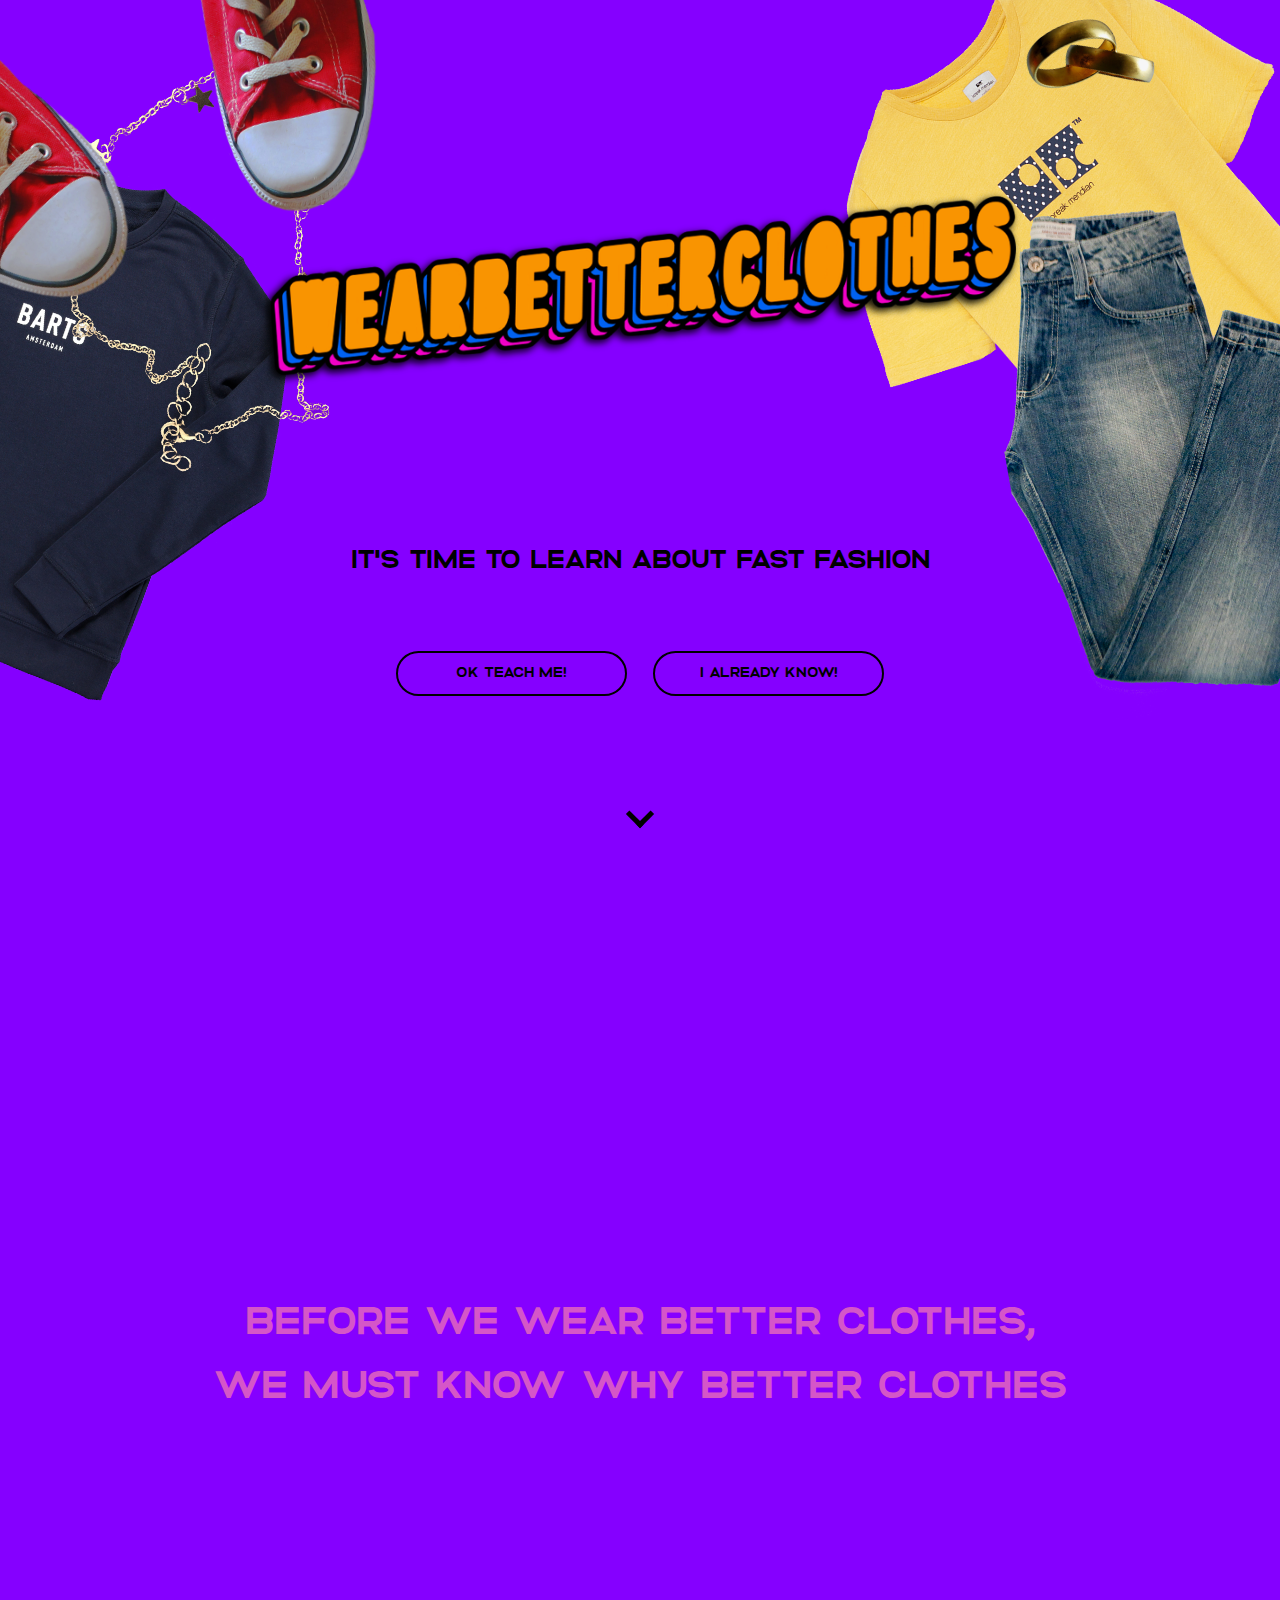
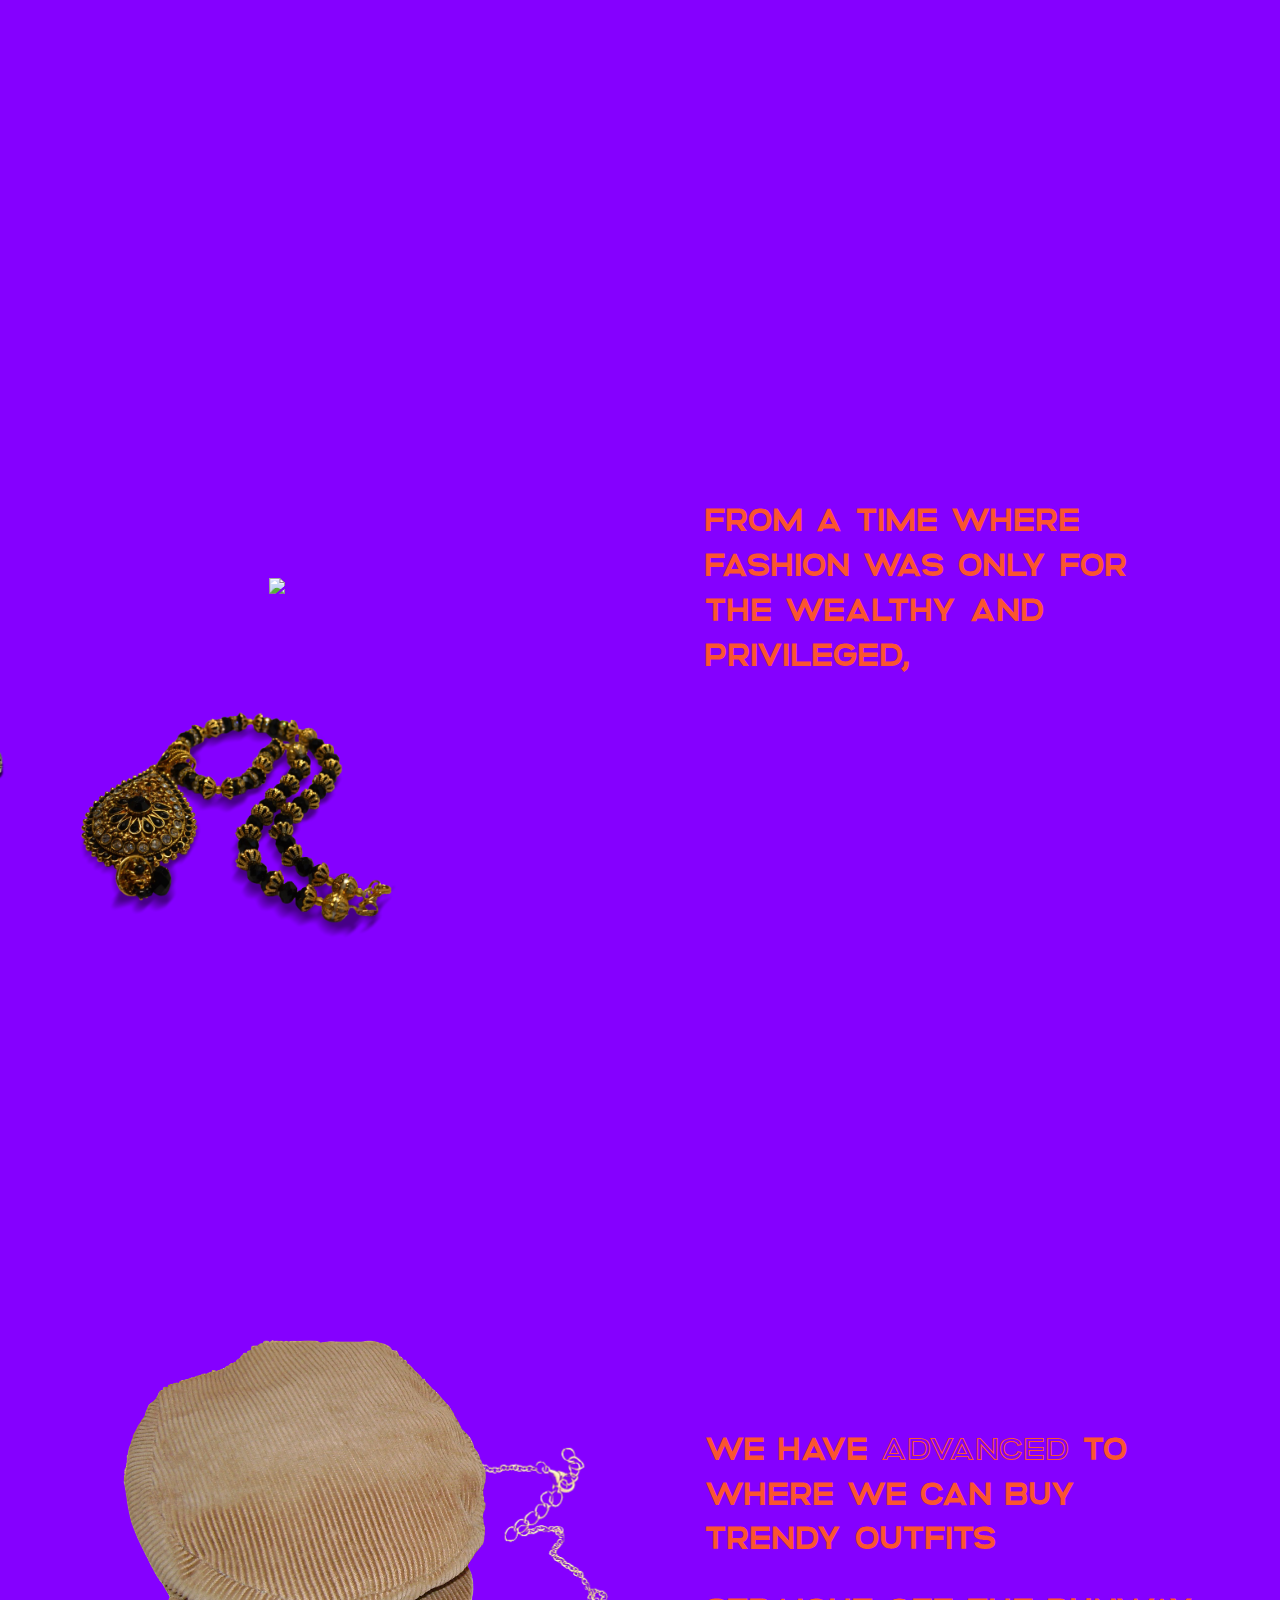
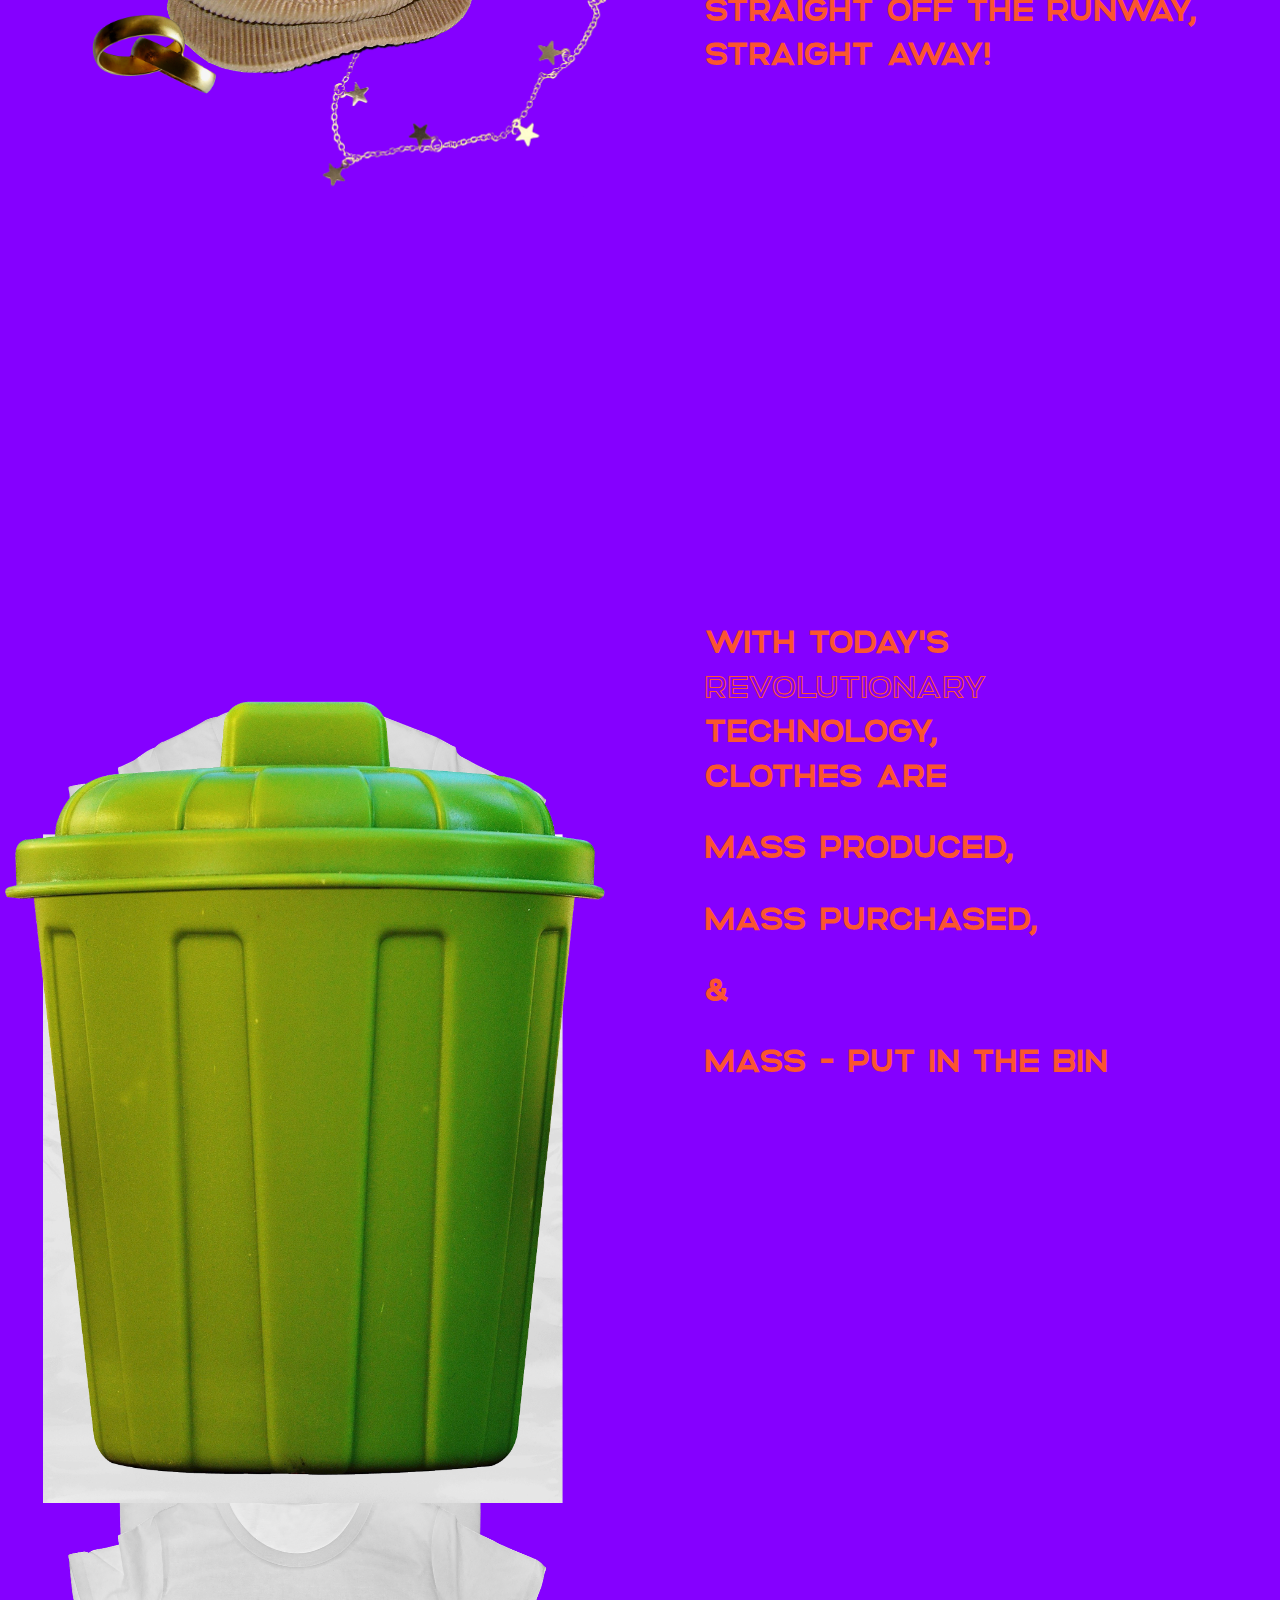
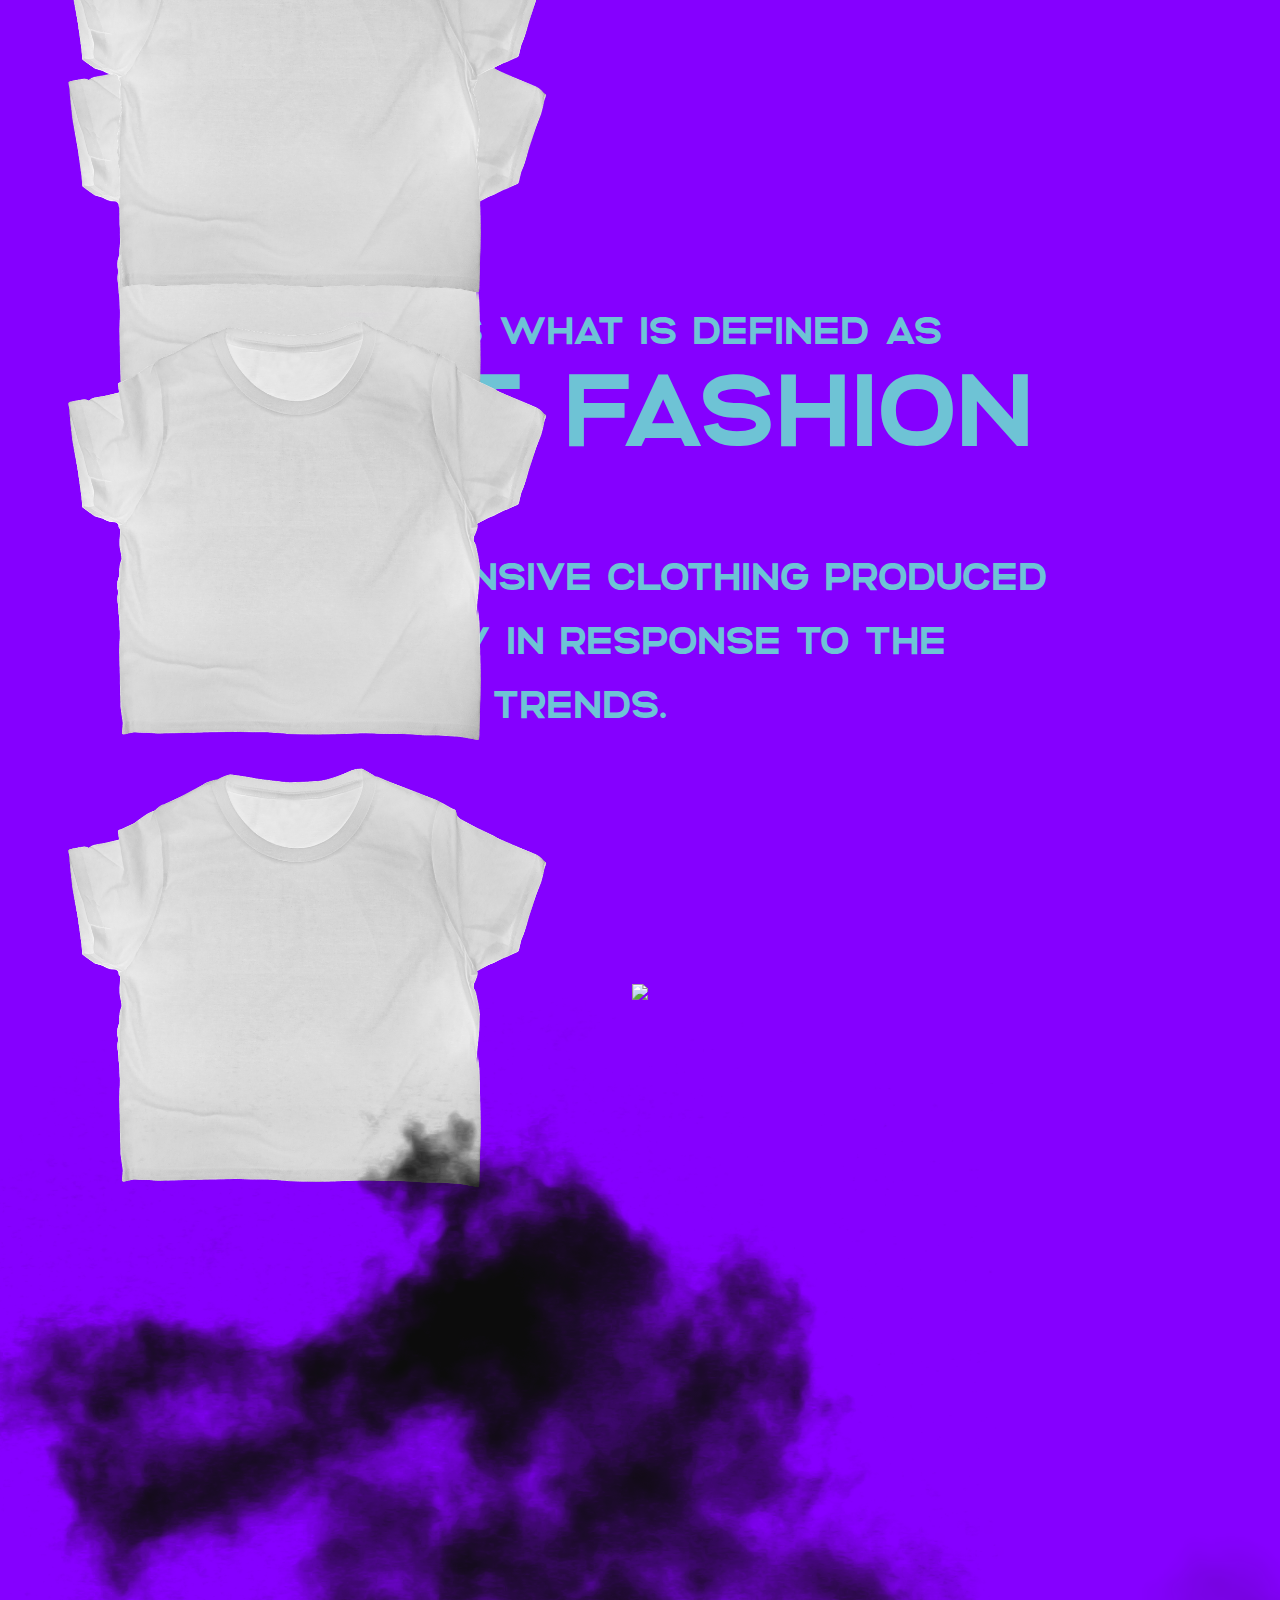
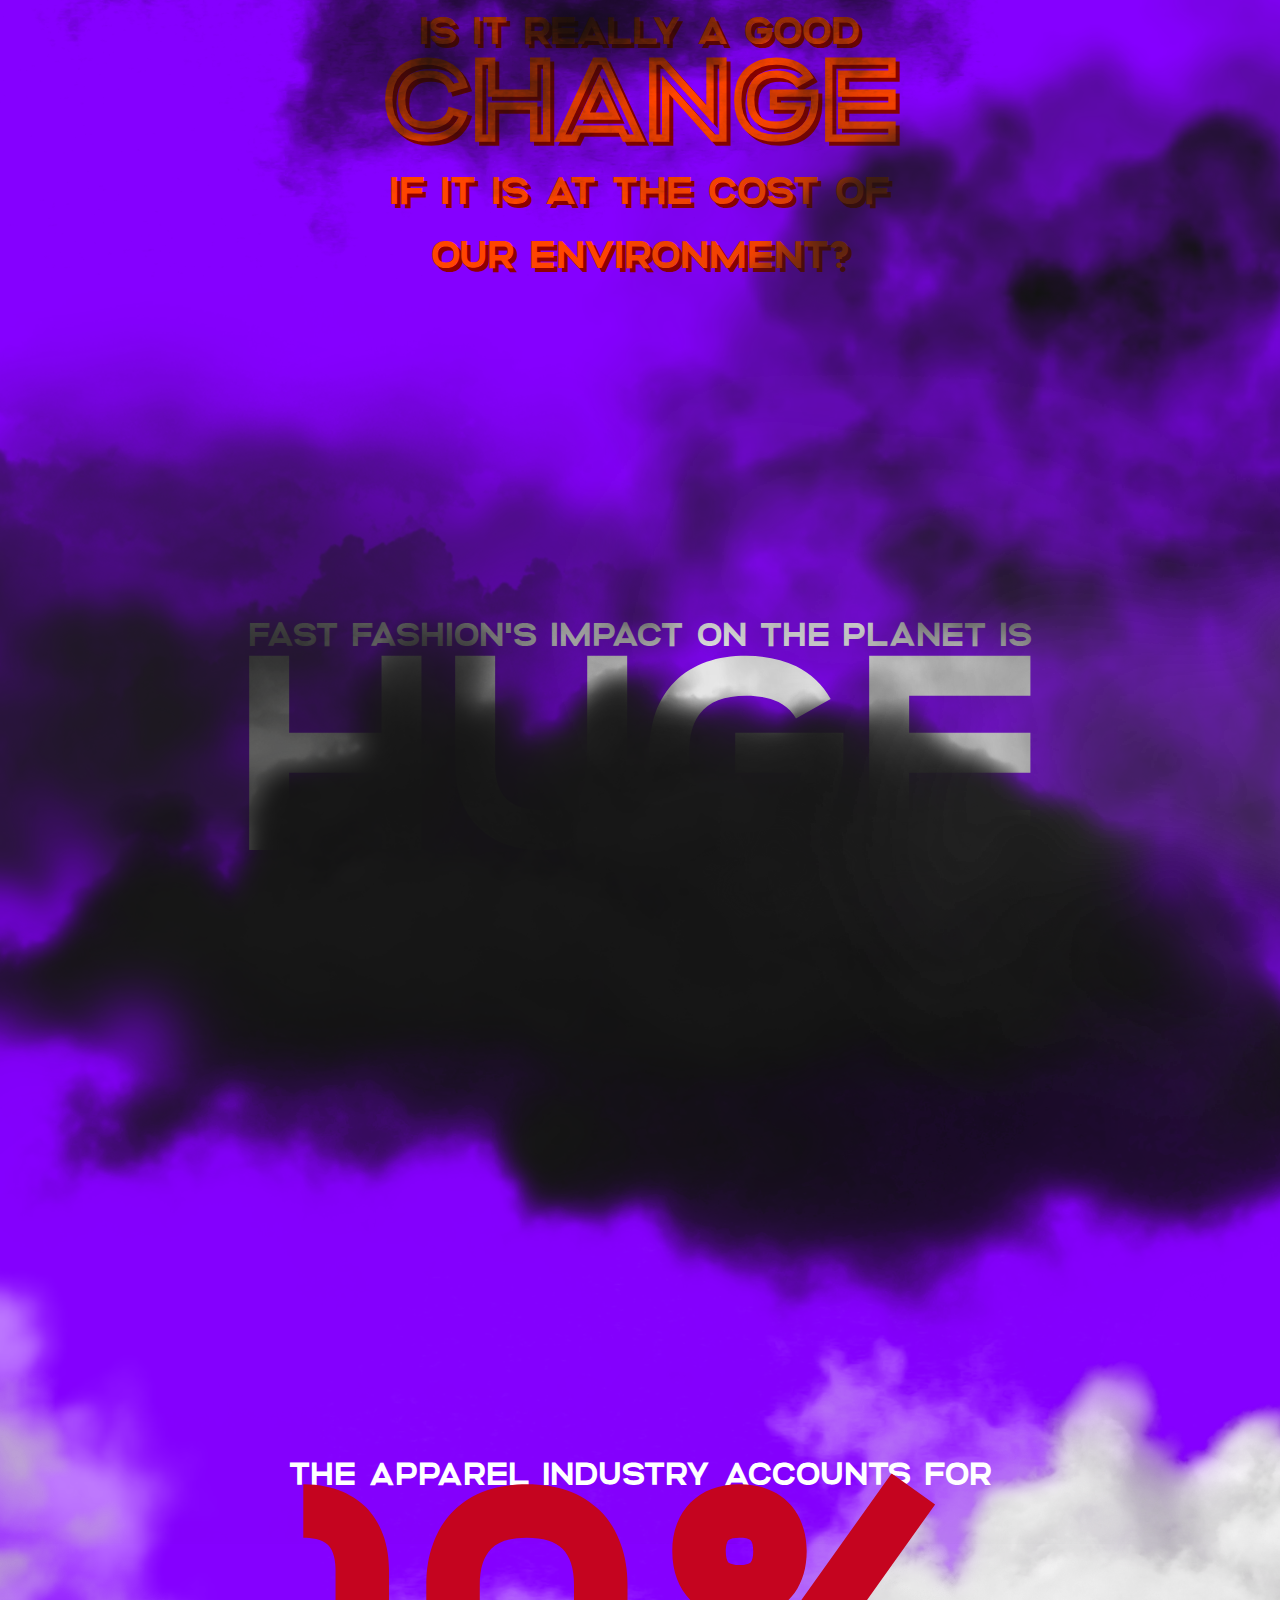
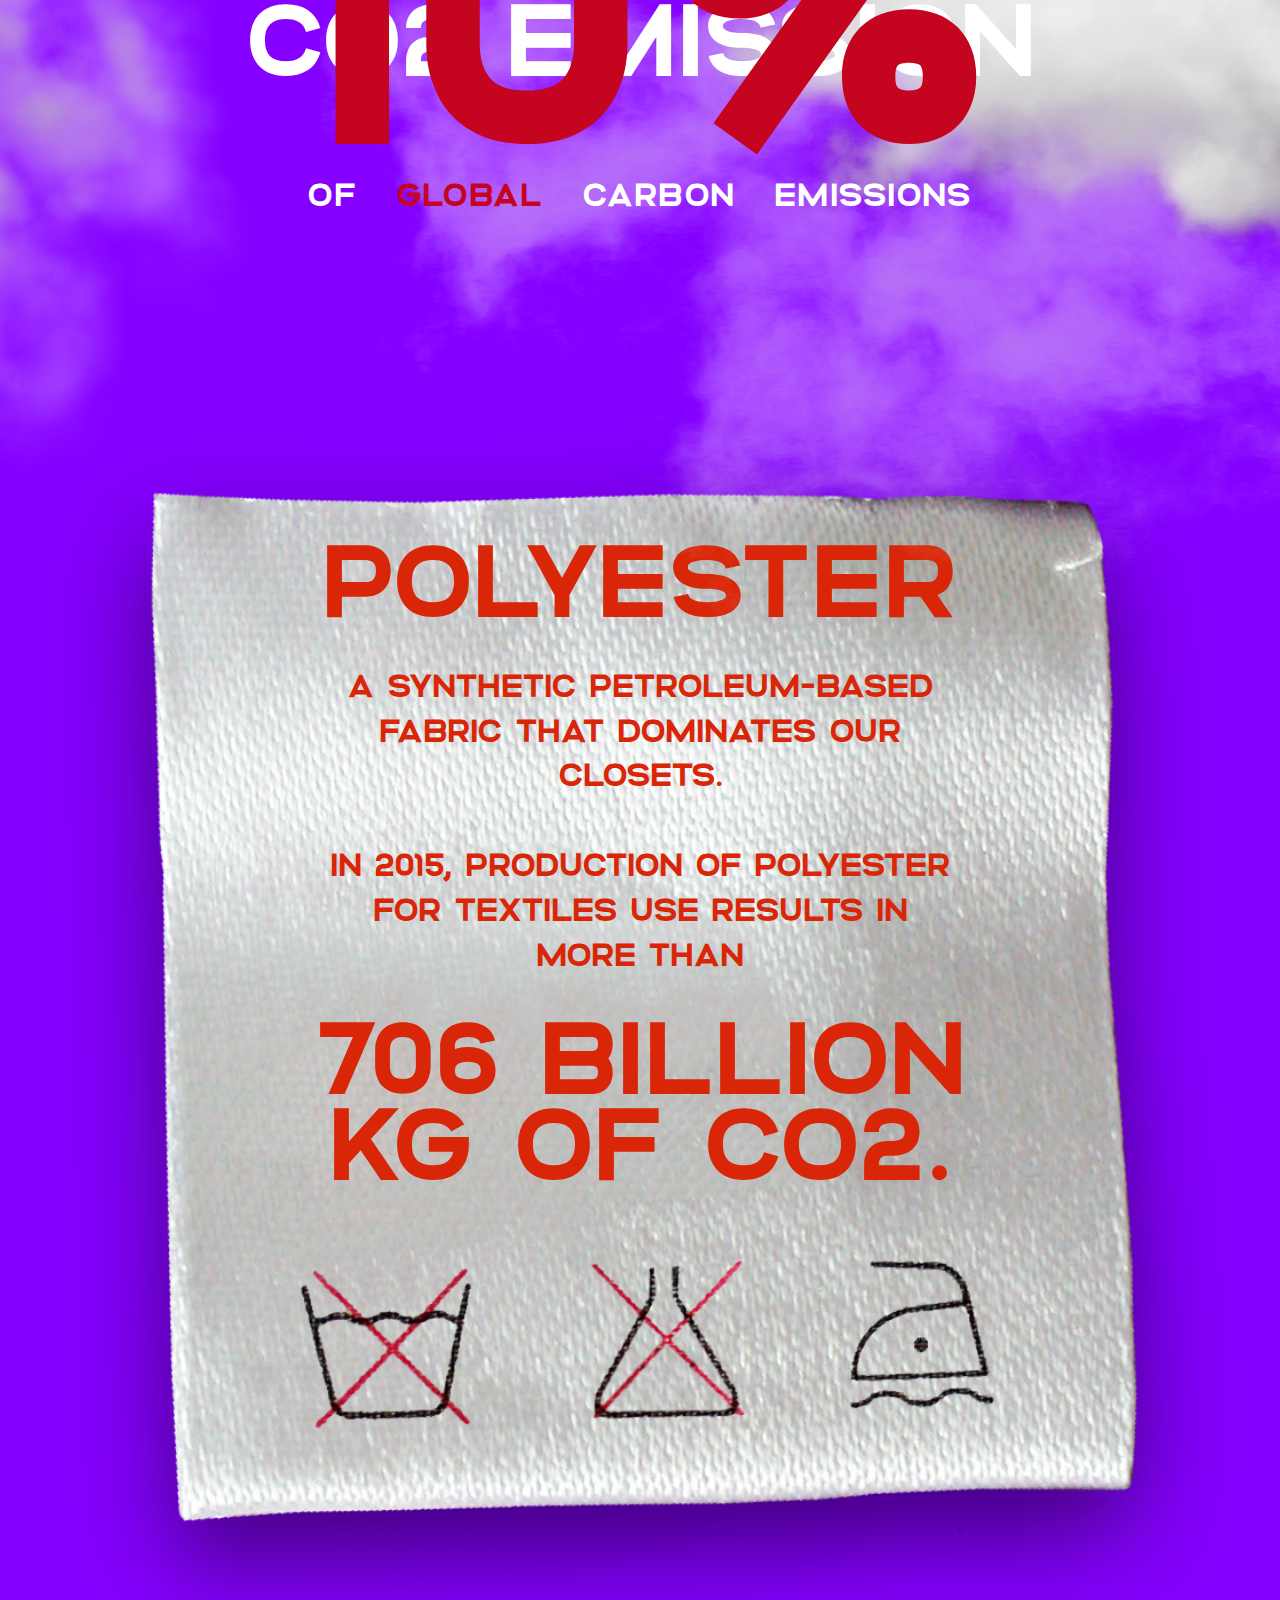
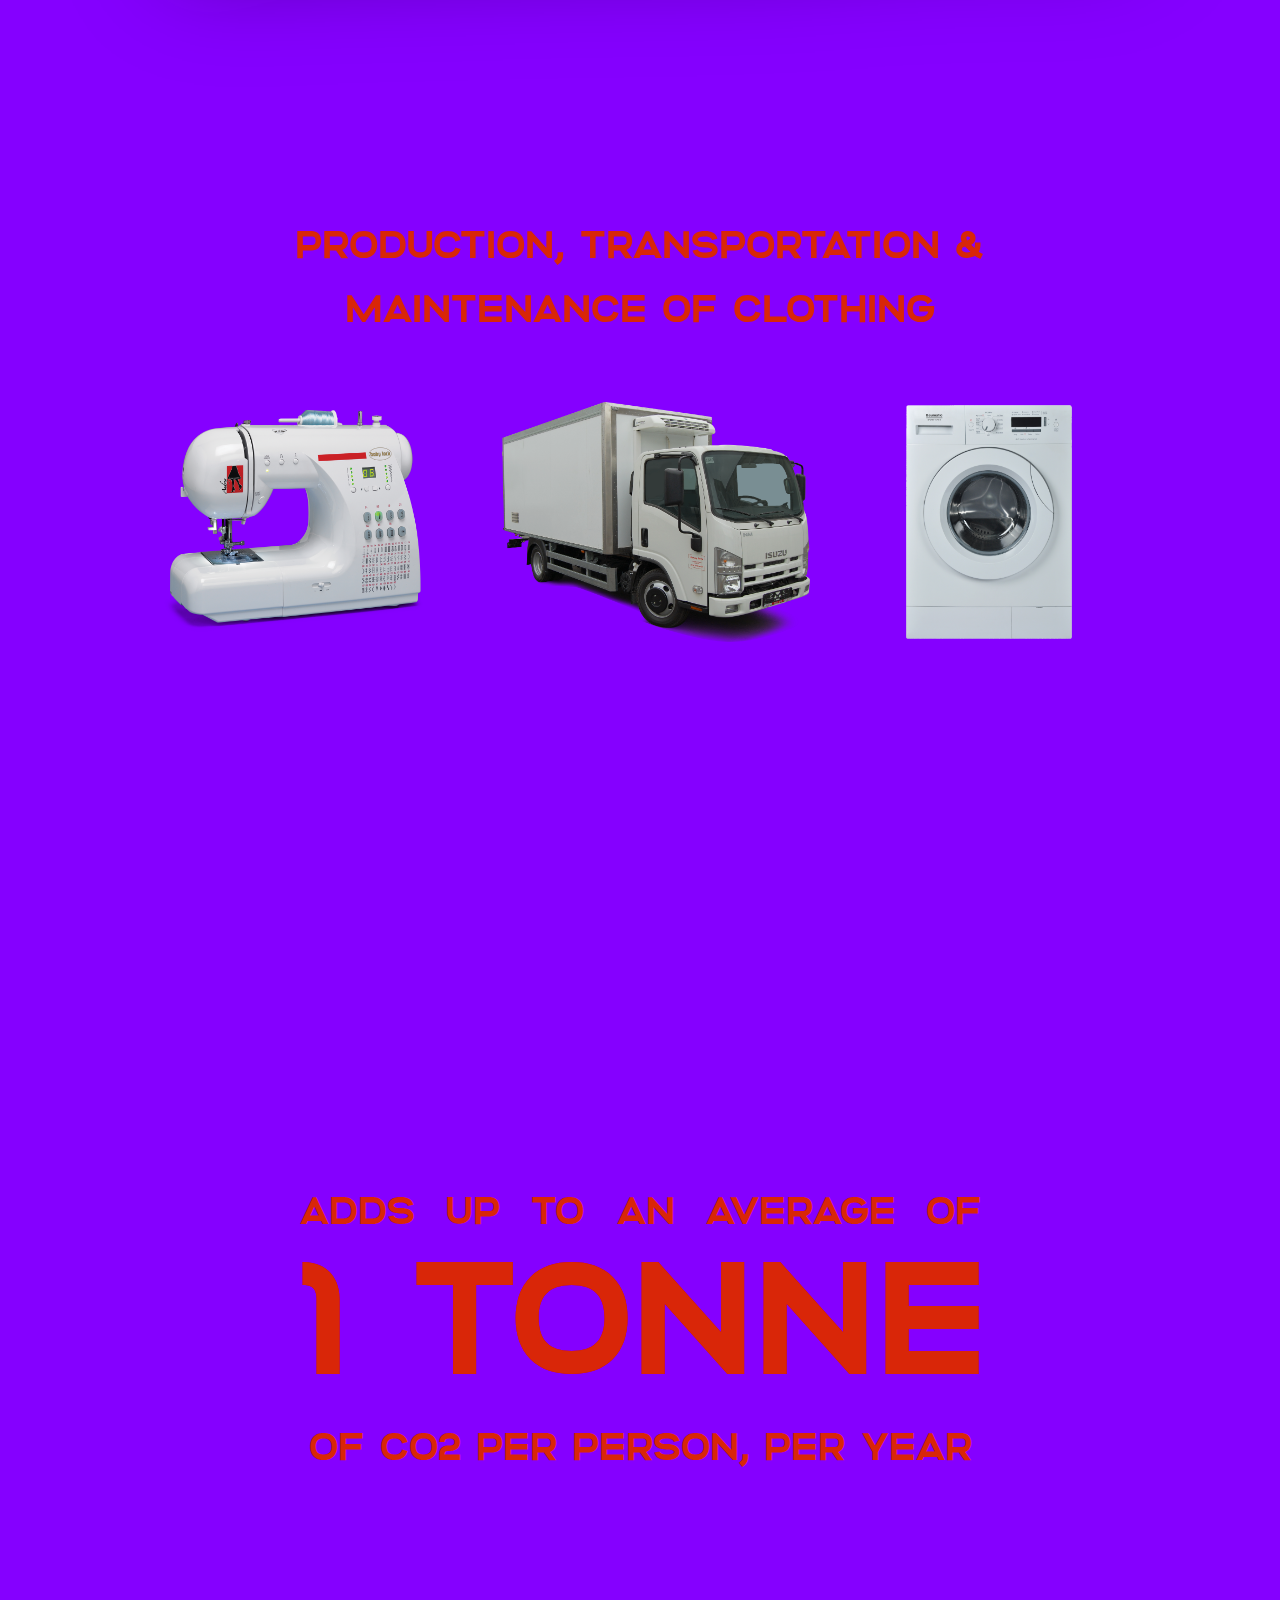
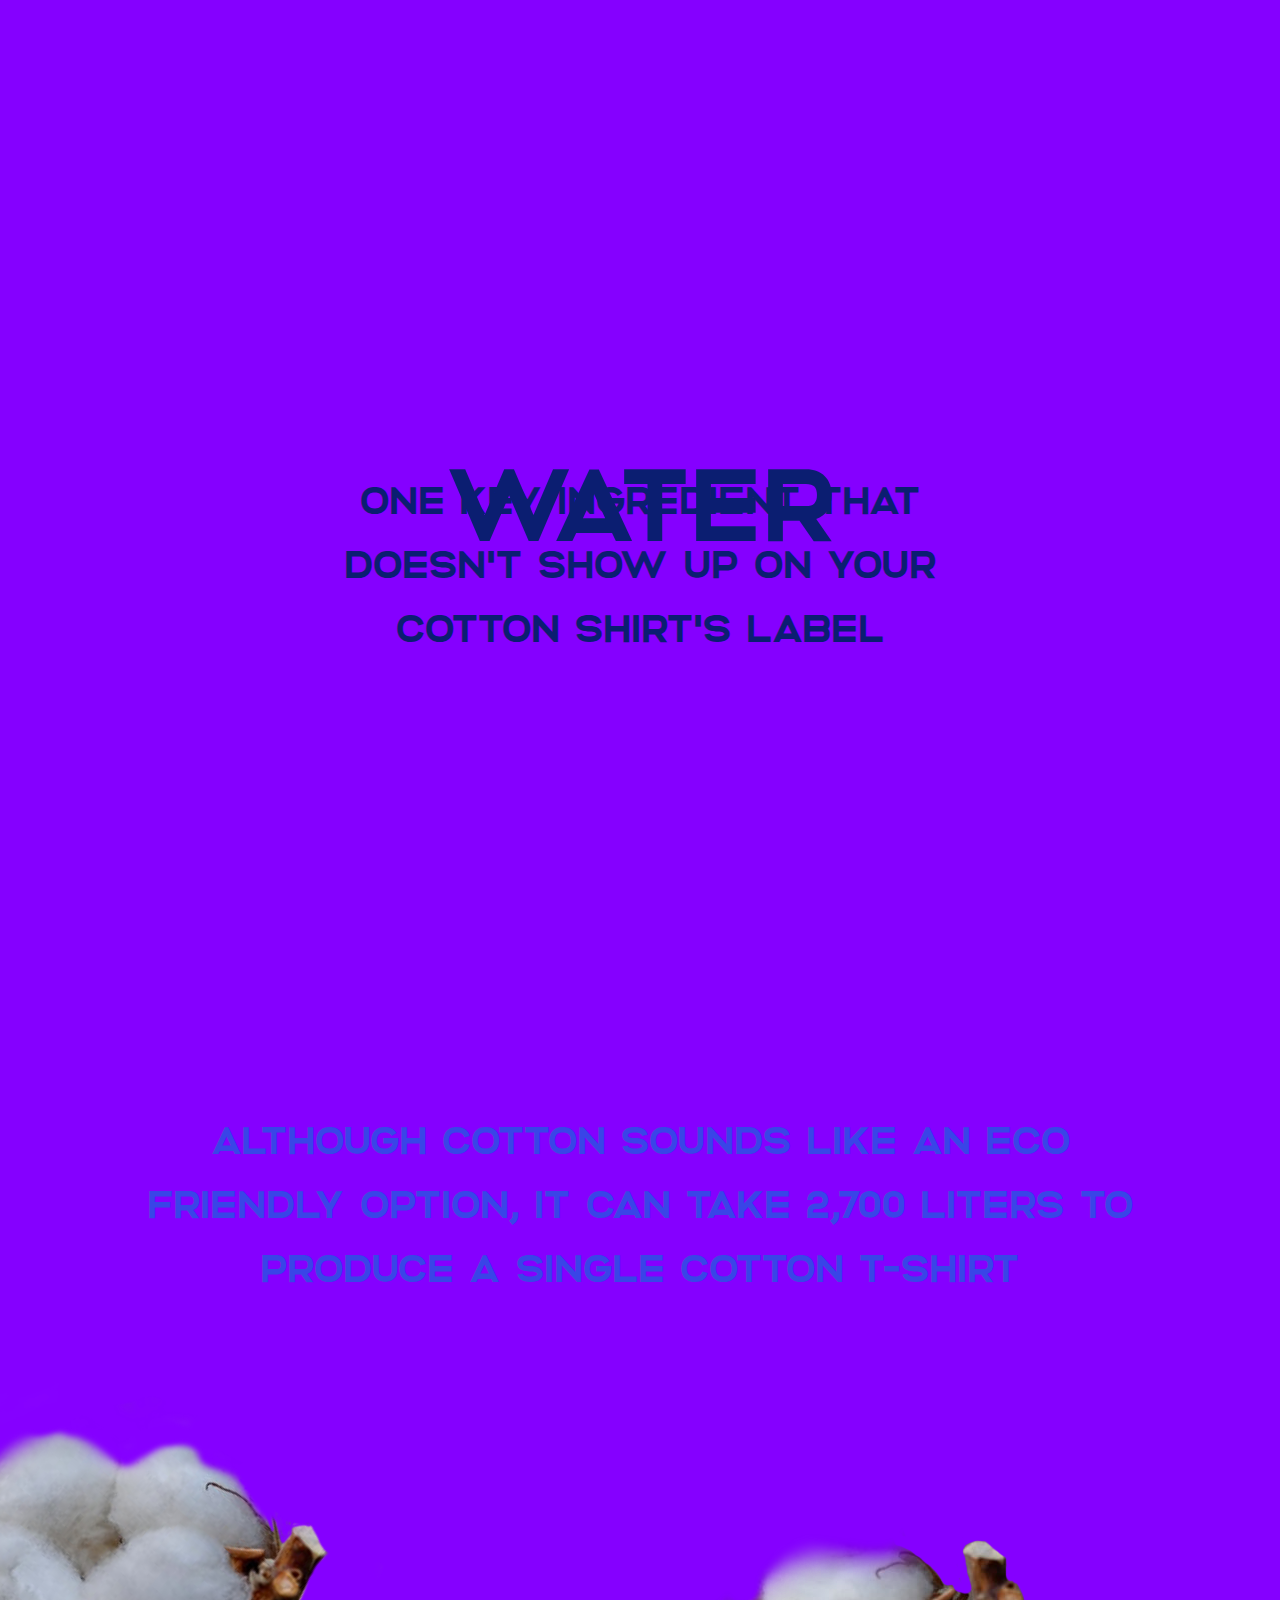
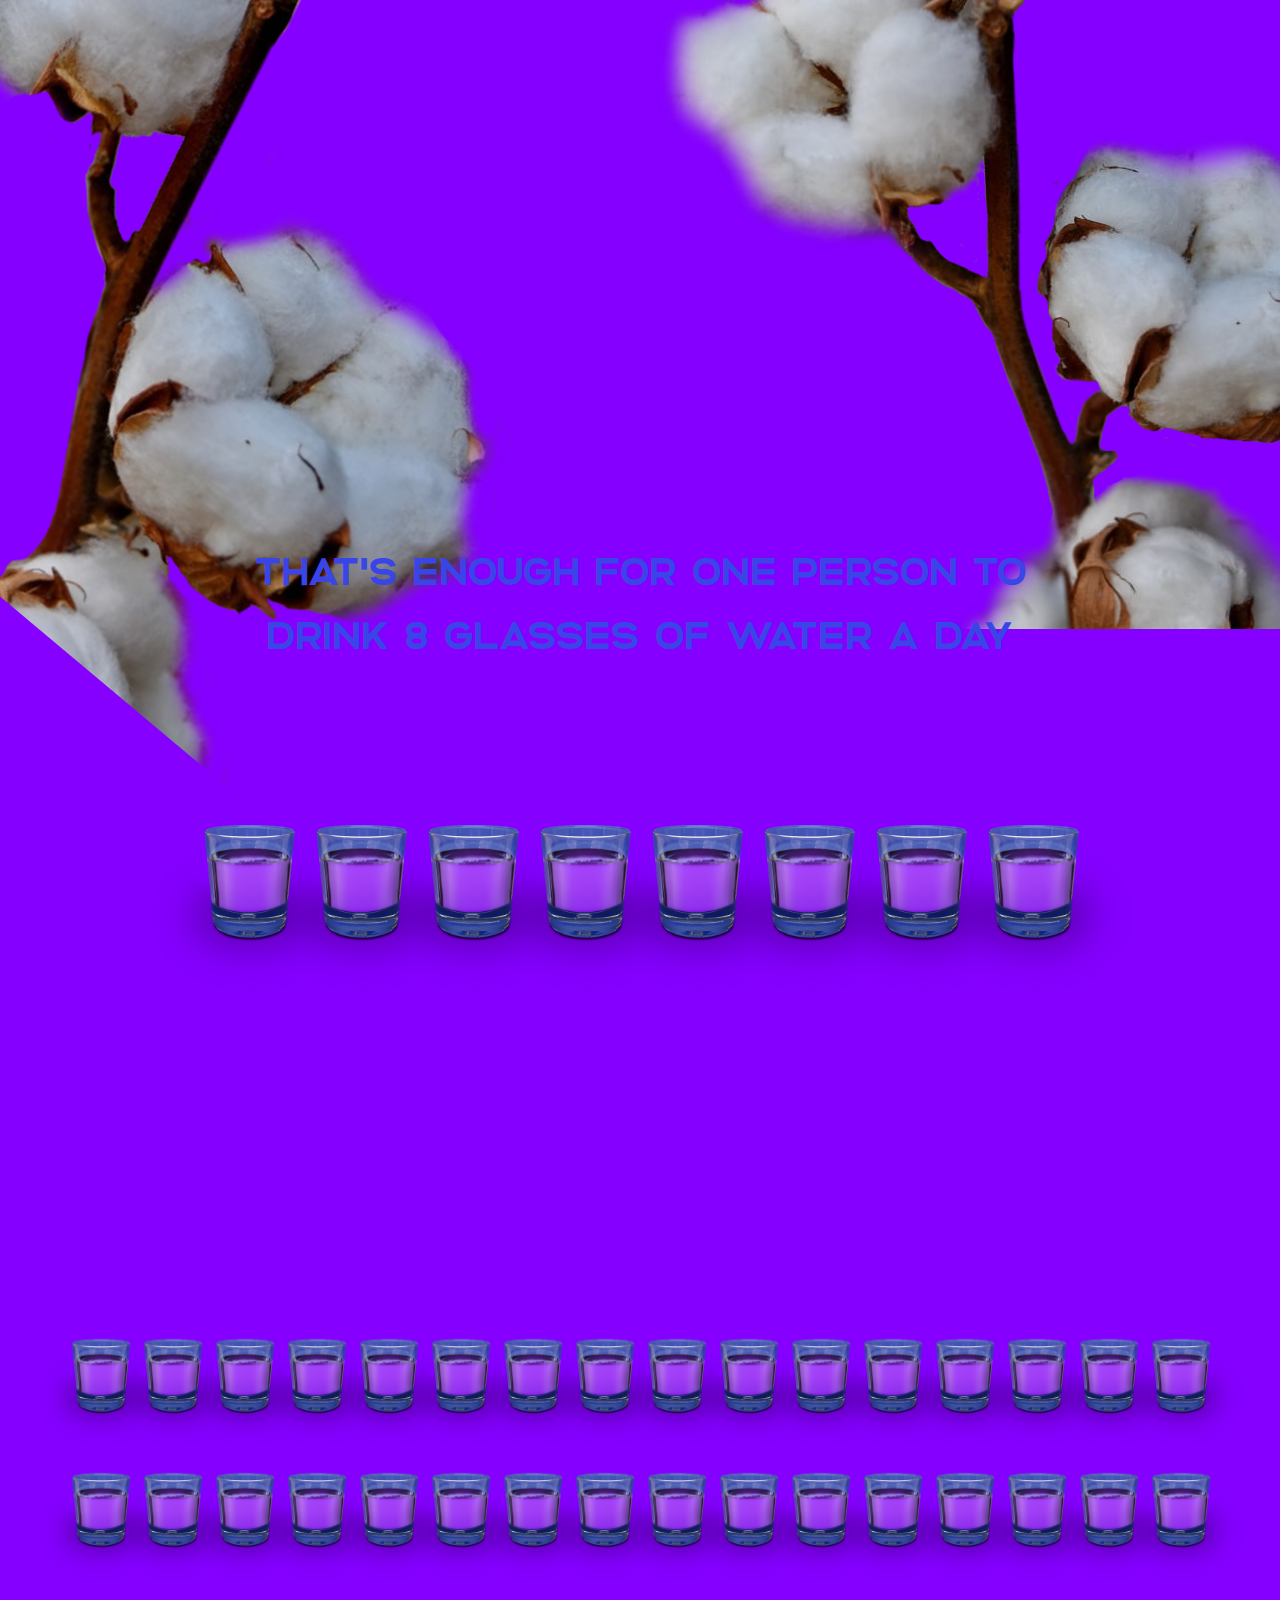
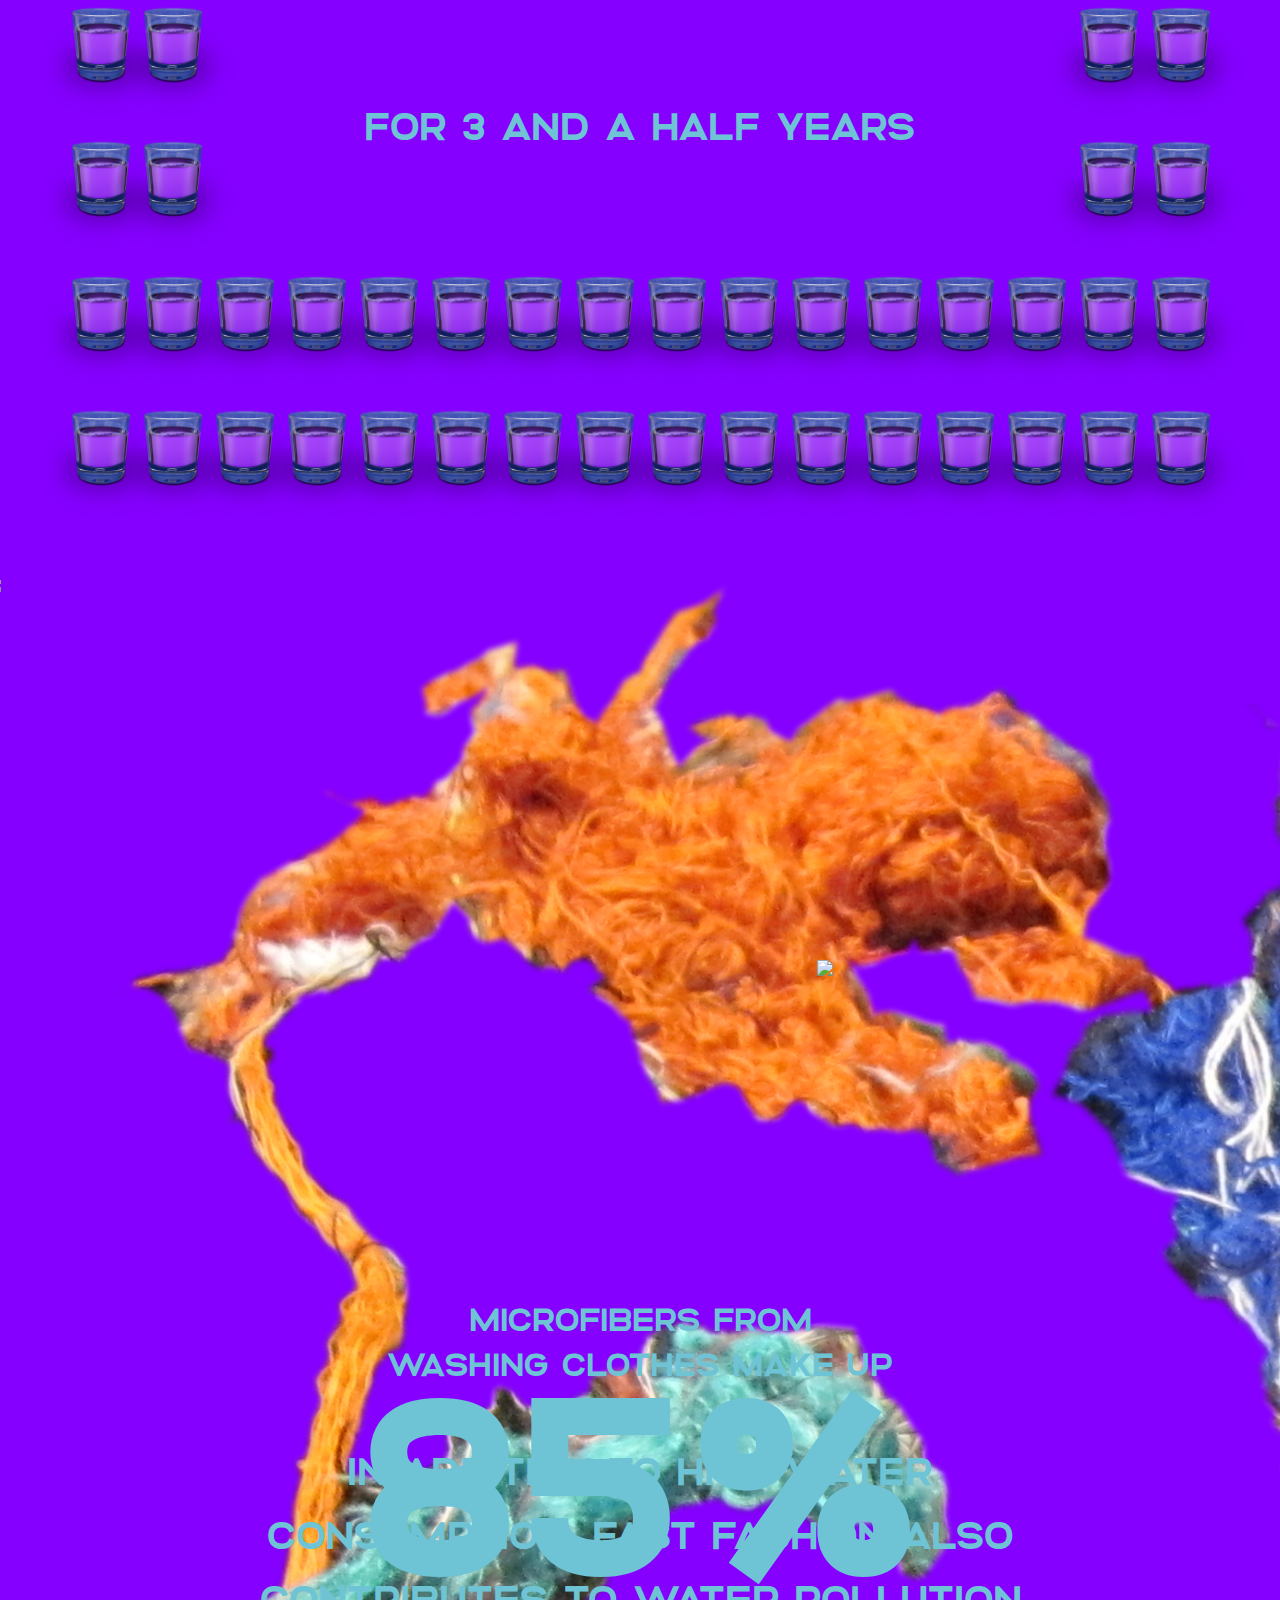
==== index.html @ 5388a43e "finished solution, benefits and end section" ====
<!DOCTYPE html>
    <html lang="en">
    <head>
        <meta charset="UTF-8">
        <meta name="viewport" content="width=<device-width>, initial-scale=1.0">
        <meta http-equiv="X-UA-Compatible" content="ie=edge">
        <title>wearbetterclothes</title>
        <link rel="stylesheet" href="css/style.css">
    </head>
    <body>
        
        <div class="preload">
            <img  id="headerLogoImg" src="images/logo-shadow.png">
            <h2 >[insert cool sentence for loading screen here]</h2>
        </div>

        <header>
            <div id="headerImgBox" class="overlap-contents">
                <div data-depth="0.3" >
                   <img id="jeansHeaderImg" src="images/item/jeans.png">
                </div>

                <div data-depth="0.2" style="z-index: -3;">
                    <img id="shirtHeaderImg" src="images/item/yellowShirt.png">
                </div>

                <div data-depth="0.4">
                     <img id="ringHeaderImg" src="images/item/rings-new.png">
                </div>

                <div data-depth="0.4" style="z-index: 3;">
                    <img id="necklaceHeaderImg" src="images/item/necklace.png">
                </div>
                <div data-depth="0.2">
                    <img id="sweaterHeaderImg" src="images/item/sweatshirt.png">
                </div>
                
                <div data-depth="0.25">
                    <img id="shoeLeftHeaderImg" src="images/item/shoeLeft.png">
                </div>

                <div data-depth="0.25">
                   <img id="shoeRightHeaderImg" src="images/item/shoeRight.png">
                </div>
                
                
                
            </div>
            <div id="headerLogoBox" class="sectionContents">
                <img data-depth="1" id="headerLogoImg" src="images/logo-shadow.png">
            </div>
            <div id="headingAndButtonsBox" class="sectionContents">
                <h2>IT'S TIME TO LEARN ABOUT FAST FASHION</h2>
                <div id="buttonBox">
                    <button onclick="scrollDown()">OK Teach me!</button>
                    <BUTTON>I already know!</BUTTON>
                </div>
                <div id="arrowBox">
                    <i class="down" onclick="scrollDown()"></i>
                </div>
            </div>
        </header>
        
        <section id="introSection" >
            <div class="sectionContents text-center">
                <h1 id="introText">before we wear better clothes,  <br>we must know why better clothes<h1>
            </div>
        </section>
        <section id="oldFashion" >
            <div class="sectionContents imageLeftTextRight">
                <div class="imageBox">
                    <img id="crownImg"src="images/item/crown.png">
                    <img id="ringImg"src="images/item/ring-medival.png">
                    <img id="necklaceImg" src="images/item/necklace-medival.png">
                </div>
                <div id="oldFashionText" class='orange-text'>
                    <h2>From a time where fashion was only for the wealthy and privileged, </h2>
                </div>
                
            </div>
        </section>
        
        <section id="newFashion">
            <div class="sectionContents imageLeftTextRight">
                <div class="imageBox" >
                    <img id="hatImg"src="images/item/hat.png">
                    <img id="ringNewImg"src="images/item/rings-new.png">
                    <img id="necklaceNewImg" src="images/item/necklace.png">
                </div>
                <div id="newFashionText" class='orange-text'>
                    <h2>we have <span style="text-transform: lowercase">advanced</span> to where we can buy trendy outfits </h2>
                    <h2 id="fashionStraightText">  straight off the runway, straight away!</h2>
                </div>
                
            </div>
        </section>

        <section id="massProduce">
            <div class="sectionContents imageLeftTextRight">
                <div class="imageBox" >
                    <img id="shirtsImg1"src="images/item/shirts.png">
                    <img id="shirtsImg2"src="images/item/shirts.png">
                    <img id="shirtsImg3"src="images/item/shirts.png">
                    <img id="bagImg"src="images/item/plastic-bag.png">
                    <img id="binImg" src="images/item/bin-bottom.png">
                    <img id="binLidImg" src="images/item/bin-lid.png">
                </div>
                <div class='orange-text'>
                    <h2>With today's <span style="text-transform: lowercase">revolutionary</span> technology, <br> clothes are </h2>
                    <h2 id="massProducedText">  mass produced,</h2>
                    <h2 id="massPurchasedText">  mass purchased,</h2>
                    <h2 id="massAndText">  &</h2>
                    <h2 id="massBinText">  mass - put in the bin</h2>
                </div>
            </div>
        </section>

        <section id="defineFF">
            <div id="defineFFSection" class="blue-text sectionContents text-center">
                <h1 id="defineFFText1">This is what is defined as</h1>
                <h4 id="defineFFText2">FAST FASHION</h4>
                <h2 id="defineFFText3">Noun</h2>
                <h1 id="defineFFText5">1.</h1>
                <h1 id="defineFFText4">Inexpensive clothing produced rapidly in response to the latest trends. </h1>
                
            </div>
        </section>

        <section id="questionEvolve">
            <div id="questionEvolveSection" class="sectionContents text-center">
            <img id="earthGif" src="images/item/earth.gif" width="20vw" height="auto" rel:animated_src="images/item/earth.gif" rel:auto_play="0" >
                <h1  id="questionEvolveText1">is it really a good <span style="text-transform: lowercase ; font-weight: 600; font-size: 9vw">change</span>
                    if it is at the cost of our environment?</h1>
                
            </div>
        </section>

        <section id="impact">
            <div class=" sectionContents text-center" id="impactText">
                <h1>Fast Fashion's impact on the planet is </h1>
                <h1 id="hugeText"><span style="font-size: 21.68vw">HUGE</span></h1>
            </div>
        </section>

        <div class="sectionContents text-center" id="clouds">
            <img id="cloud4" class="clouds" src="images/item/cloud2.png">
            <img id="cloud1" class="clouds" src="images/item/cloud.png">
            <img id="cloud2" class="clouds" src="images/item/cloud4.png">

            <img id="cloud3" class="clouds" src="images/item/cloud3.png">
            <img id="cloud5" class="clouds" src="images/item/cloud5.png">

            <img id="cloud7" class="clouds" src="images/item/cloud2.png">
            <img id="cloud8" class="clouds" src="images/item/cloud.png">
            <img id="cloud9" class="clouds" src="images/item/cloud4.png">
        </div>

        <section id="co2">
            <div id="co2Section" class="overlap-contents">
                <video autoplay muted loop id="smokeVideo">
                    <source src="images/item/smoke.mp4" type="video/mp4">
                </video>

                <h4 id="co2Heading" style="color: white">CO2 EMISSION</h4>

                <div id="co2Text">
                    <h2 id="co2Text2">the apparel industry accounts for</h2>
                    <h4 id="co2Text3">10%</h4>
                    <h2 id="co2Text4">of <span id="global" style="color: rgb(197, 4, 31);"> global</span>  carbon  emissions</h2>
                </div>
                
            </div>
        </section>

        <section id="polyester">
            <div id="polyesterSection" style="margin: 0 7vw; " class="sectionContents text-center red-text">
                <div style="grid-row: 1; grid-column: 1;" class="imageBox">
                    <img id="clothingLabel"src="images/item/label.png">
                </div>
                
                <div id="polyesterText" style="grid-row: 1; grid-column: 1;">
                    <h4 id=>POLYESTER</h4>
                    <h2 style="margin: 5vh 17vw">a synthetic petroleum-based fabric that dominates our closets. <br><br> In 2015, production of polyester for textiles 
                        use results in more than </h2>
                    <h4  id="seven06Billion"style="margin-top:-1vw;"><span>706</span> billion<br> kg of CO2.</h4>
                </div>
                
            </div>
        </section>

        <section id="threeThingsCo2">
            <div class="sectionContents text-center red-text">
                <h1 id="threeThingsCo2Text"><span id="productionText">production,</span> <span id="transportationText">transportation</span> 
                    <span id="andText">& </span> <span id="maintenanceText">maintenance</span> <span id="ofClothingText">of clothing</span> </h1>
                <div id="threeThingsCo2Grid" >
                    <div class="imageBox">
                        <img id="sewingImg" src="images/item/sewing_machine_PNG18.png">
                    </div>
                    <div class="imageBox">
                        <img id="truckImg" src="images/item/truck.png">
                    </div>
                    <div class="imageBox">
                        <img id="washImg" src="images/item/washingmachine.png">
                    </div>
                    
                </div>
            </div>
        </section>

        <section id="addsUpToCo2">
            <div class="sectionContents text-center red-text" id="addsUpToCo2Text">
                <h1 style="word-spacing: 1.2vw;">adds up to an average of</h1>
                <h4 id="ATonneText">1 TONNE</h4>
                <h1 id="perPersonCo2Text">of co2 per person, per year</h1>
            </div>
        </section>
        

        <section id="waterIntro">
            <div class="sectionContents text-center overlap-contents"  id="waterSection">
                <h4 id="waterTitle">Water</h4>
                <h1 id="waterText">One key ingredient that doesn't show up on your cotton shirt's label</h1>
                <img src="images/item/water2.png" id="waterImg">
                
            </div>
            
        </section>

        <section id="cottonWater" >
            <div class="sectionContents text-center">
                <h1 id="cottonWaterText" style="color:#3945E7">although cotton sounds like an eco friendly option, it can take <span id="soManyLiters">2,700 liters</span> to produce
                       a  <span id="singleCottonShirt" >single cotton t-shirt</span></h1>
                <div id="cottonGrid" class="grid">
                    <img id="cottonImg1" src="images/item/cotton1.png">
                    <img id="cottonImg2" src="images/item/cotton2.png">
                    <img id="cottonImg4" src="images/item/cotton1.png">
                    <img id="cottonImg3" src="images/item/cotton2.png">
                </div>
            </div>
        </section>

        <section id="drinkingWater">
            <div class="sectionContents text-center">
                <h1 style="color:#3945E7">That's enough for <span id="onePerson">one person</span> to drink <span id="eightGlasses"> 8 glasses of water a day</span></h1>
                <div id="glassesGrid">
                    <img id="cup1" src="images/item/cup.png">
                    <img id="cup2" src="images/item/cup.png">
                    <img id="cup3" src="images/item/cup.png">
                    <img id="cup4" src="images/item/cup.png">
                    <img id="cup5" src="images/item/cup.png">
                    <img id="cup6" src="images/item/cup.png">
                    <img id="cup7" src="images/item/cup.png">
                    <img id="cup8" src="images/item/cup.png">
                </div>
            </div>
        </section>

        <section id="threeYearsWater">
            <div id="threeYearsWaterGrid">
                <img class="miniCup1" src="images/item/cup.png">
                <img class="miniCup2" src="images/item/cup.png">
                <img class="miniCup3" src="images/item/cup.png">
                <img class="miniCup4" src="images/item/cup.png">
                <img class="miniCup5" src="images/item/cup.png">
                <img class="miniCup6" src="images/item/cup.png">
                <img class="miniCup7" src="images/item/cup.png">
                <img class="miniCup8" src="images/item/cup.png">
                <img class="miniCup9" src="images/item/cup.png">
                <img class="miniCup10" src="images/item/cup.png">
                <img class="miniCup11" src="images/item/cup.png">
                <img class="miniCup12" src="images/item/cup.png">
                <img class="miniCup13" src="images/item/cup.png">
                <img class="miniCup14" src="images/item/cup.png">
                <img class="miniCup15" src="images/item/cup.png">
                <img class="miniCup16" src="images/item/cup.png">

                <img class="miniCup1" src="images/item/cup.png">
                <img class="miniCup2" src="images/item/cup.png">
                <img class="miniCup3" src="images/item/cup.png">
                <img class="miniCup4" src="images/item/cup.png">
                <img class="miniCup5" src="images/item/cup.png">
                <img class="miniCup6" src="images/item/cup.png">
                <img class="miniCup7" src="images/item/cup.png">
                <img class="miniCup8" src="images/item/cup.png">
                <img class="miniCup9" src="images/item/cup.png">
                <img class="miniCup10" src="images/item/cup.png">
                <img class="miniCup11" src="images/item/cup.png">
                <img class="miniCup12" src="images/item/cup.png">
                <img class="miniCup13" src="images/item/cup.png">
                <img class="miniCup14" src="images/item/cup.png">
                <img class="miniCup15" src="images/item/cup.png">
                <img class="miniCup16" src="images/item/cup.png">

                <img class="miniCup1" src="images/item/cup.png">
                <img class="miniCup2" src="images/item/cup.png">
                <img class="miniCup15" src="images/item/cup.png">
                <img class="miniCup16" src="images/item/cup.png">

                <img class="miniCup1" src="images/item/cup.png">
                <img class="miniCup2" src="images/item/cup.png">
                <img class="miniCup15" src="images/item/cup.png">
                <img class="miniCup16" src="images/item/cup.png">

                <img class="miniCup1" src="images/item/cup.png">
                <img class="miniCup2" src="images/item/cup.png">
                <img class="miniCup3" src="images/item/cup.png">
                <img class="miniCup4" src="images/item/cup.png">
                <img class="miniCup5" src="images/item/cup.png">
                <img class="miniCup6" src="images/item/cup.png">
                <img class="miniCup7" src="images/item/cup.png">
                <img class="miniCup8" src="images/item/cup.png">
                <img class="miniCup9" src="images/item/cup.png">
                <img class="miniCup10" src="images/item/cup.png">
                <img class="miniCup11" src="images/item/cup.png">
                <img class="miniCup12" src="images/item/cup.png">
                <img class="miniCup13" src="images/item/cup.png">
                <img class="miniCup14" src="images/item/cup.png">
                <img class="miniCup15" src="images/item/cup.png">
                <img class="miniCup16" src="images/item/cup.png">

                <img class="miniCup1" src="images/item/cup.png">
                <img class="miniCup2" src="images/item/cup.png">
                <img class="miniCup3" src="images/item/cup.png">
                <img class="miniCup4" src="images/item/cup.png">
                <img class="miniCup5" src="images/item/cup.png">
                <img class="miniCup6" src="images/item/cup.png">
                <img class="miniCup7" src="images/item/cup.png">
                <img class="miniCup8" src="images/item/cup.png">
                <img class="miniCup9" src="images/item/cup.png">
                <img class="miniCup10" src="images/item/cup.png">
                <img class="miniCup11" src="images/item/cup.png">
                <img class="miniCup12" src="images/item/cup.png">
                <img class="miniCup13" src="images/item/cup.png">
                <img class="miniCup14" src="images/item/cup.png">
                <img class="miniCup15" src="images/item/cup.png">
                <img class="miniCup16" src="images/item/cup.png">
                

                <div id="threeYearsText" class="blue-text">
                    <h1>for 3 and a half years</h1>
                </div>
                
            </div>
        </section>

        <section id="fiber">
            <div id="fiberSection" class="text-center sectionContents overlap-contents blue-text"> 
                <video autoplay muted loop id="fiberVideo">
                    <source src="images/item/water2.mp4" type="video/mp4">
                </video>
                <h1 id="fiberText1">in addition to high water consumption, fast fashion also contributes to water pollution</h1>
                <h2 id="fiberText2">Microfibers from  <br>washing clothes make up </h2>
                    
                <h4 id="fiberText3">
                    85% 
                </h4>

                <h2 id="fiberText4">of plastic pollution in the ocean, ending up on shorelines or ingested by marine life.</h2>
                <img id="fiber1" src="images/item/fibre1.png">
                <img id="fiber2" src="images/item/fibre2.png">
                <img id="fiber-floaty-1" src="images/item/fibre-floaty-1.png">
                <img id="fiber-floaty-2" src="images/item/fibre-floaty-2.png">
                <img id="fiber-floaty-3" src="images/item/fibre-floaty-3.png">
                <img id="fiber-floaty-4" src="images/item/fibre-floaty-4.png">
            </div>
        </section>

        <section id="dyeWater">
            <div id="dyeSection" class="text-center sectionContents overlap-contents">
                <video autoplay muted loop id="dyeVideo" >
                    <source src="images/item/dye.mp4"  type="video/mp4">
                </video>  
                <h1 id="dyeText1">As well as the environmental cost of Fast Fashion, there’s a</h1>
                <h4 id="dyeText4">human cost</h4>
                <h1 id="dyeText3">wastewater from toxic fabric dye gets discharged, often untreated,
                    into nearby rivers</h1>
                <h1 id="dyeText2"> Due to this, Greenpeace found that the Citarium River in India
                    led to a deterioration in the health of more than <br>
                    <span id="fiveMilPpl" style="font-size: 7.5vw">5 million people. </span>
                    <br>The animals that used the river also suffered from the polluted water. </h1>
            </div>
        </section>

       

        <section id="humanCost">
            <div id="humanCostSection" class="text-center sectionContents"> 
                
                <div class="humanText" id="humanText1">
                    <h1>Fast Fashion garment workers have been found to work 
                        in dangerous environments, for <br>low wages and without basic human rights.</h1>
                    
                </div>
                
                <div class="humanText" id="humanText2">
                    <h1>Paying living wages to  garment workers would add just</h1>
                    <h4 id="onePercent" style="margin-bottom: 1.5vw;">one percent</h4>
                    <h1> on average to the retail price of a piece of clothing.</h1>
                </div>
                
                <div class="humanText" id="humanText3">
                    <h4 id="nineOutOfTen" style="margin-bottom: 1.5vw;"> Nine out of ten workers </h4>
                    <h1>  interviewed in Bangladesh cannot afford enough food for 
                        themselves and their families, forcing them to regularly skip meals and eat 
                        inadequately, or go into debt.
                    </h1>
                </div>
                <div id="humanCostImgGrid">
                    <img class="humanCostImgLeft" id="thread1" src="images/item/thread1.png">
                    <img class="humanCostImgRight" id="thread2" src="images/item/thread2.png">
                    <img class="humanCostImgLeft" id="threadCyan" src="images/item/threadCyan.png">
                    <img class="humanCostImgRight" id="threadBlack" src="images/item/threadBlack.png">
                    <img class="humanCostImgLeft" id="threadWhite" src="images/item/threadWhite.png">
                    <img class="humanCostImgRight"id="threadYellow" src="images/item/threadYellow.png">
                    <img class="humanCostImgLeft" id="buttonCool" src="images/item/buttonCool.png">
                    <img class="humanCostImgLeft" id="buttonYellow" src="images/item/buttonYellow.png">
                    <img class="humanCostImgRight" id="buttonGreen" src="images/item/buttonGreen.png">
                    <img class="humanCostImgLeft" id="safetyPin" src="images/item/safetyPin.png">
                    <img class="humanCostImgRight" id="safetyPinPink" src="images/item/safetyPinPink.png">
                    <img class="humanCostImgRight" id="safetyPinRusty" src="images/item/safetyPinRusty.png">
                </div>
                
            </div>
        </section>
        
        <section id="throwawayIntro">
            <div id="throwawayIntroSection" class="text-center overlap-contents">
                <img id="throwawayIntroImg" src="images/item/landfill.png">
                <h4 id="throwawayIntroText">throw-away culture</h4>
            </div>
        </section>

        <section style="background-color: #51ab1a; height: 35vw !important; z-index: -6; position: relative;"></section>

        <section id="throwAway">
            <div id="throwAwaySection" class="overlap-contents text-center">
                <h1 id="throwawayText">Finally, the speed at which garments are produced also means that more and more clothes are disposed 
                of by consumers, creating a huge amount of textile waste</h1>
                <h4 id="throwawayText2" style="color: #ffd300; bottom: 10vw">65 BILLION kg</h4> 
                <h1 id="throwawayText2">
                   of textile waste is generated globally every single year
                </h1>
                <div id="sweatpantsFallImg">
                    <img class="throwawayImg" style="transform: rotate(15deg); width: 60%" src="images/item/sweatpantsFallImg.png">
                </div>
                <div id="sweaterFallImg" >
                    <img class="throwawayImg" style="transform: rotate(0deg);" src="images/item/sweaterFallImg.png">
                </div>
                <div id="jacketFallImg">
                    <img class="throwawayImg"  style="transform: rotate(-10deg); width: 40%" src="images/item/jacketFallImg.png">
                </div>
                <div id="jeansFallImg" >
                    <img class="throwawayImg" style="transform: rotate(-40deg); width: 35%"  src="images/item/jeansFallingImg.png">
                </div>
                <div id="socksFallImg" >
                    <img class="throwawayImg" style="transform: rotate(-10deg); width: 25%"  src="images/item/socksFall.png">
                </div>
            </div>
        </section>
        
        <section id="overTheYears">
            <div class="overlap-contents ">
                <h1 id="overTheYearsText1">what once was only for a selective some, fashion progressing into an expressive medium is a <span style="text-transform: lowercase;">revolutionary change</span> for us as creative beings </h1>
                <h1 id="overTheYearsText2">however, the fashion industry has escalated into a system of destruction for our planet</h1>
                <h1 id="overTheYearsText3">we won’t be making any more <span style="text-transform: lowercase;">revolutionary changes</span> if we don’t have a planet to live on</h1>
                <div style="filter: contrast(1.2) brightness(0.8);  z-index: -5">
                    <video autoplay muted loop id="grassVideo">
                        <source src="images/item/grass.mp4" type="video/mp4">
                    </video>
                </div>
                
            </div>
        </section>

        <div id="whatToDo">
            <h4 id="whatToDoText" class="blue-text">So, what <br> can we do?</h4>
        </div>

        <section id="thrifting">
            <div class="text-center" id="thriftingText">
                <h1>
                    One easy option to <br> combat fast fashion is 
                </h1>
                <h4 id="thriftShoppingText">
                    thrift shopping
                </h4>
            </div>
        </section>


        <section id="benefits">
            <div class="sectionContents overlap-contents text-center" style="margin: 0 8vw 0 9vw;">
                <h1 id="benefitsText1">
                    Buying second hand means that
                </h1>

                <div class="benefitsTextBox" id="benefits1">
                    <h4> 1 </h4>
                    <h1 id="benefitsText2">
                        you wouldn't be contributing to the environmental issues that the fast fashion industry cause 
                    </h1>
                </div>
               
                <div class="benefitsTextBox" id="benefits2">
                    <h4> 2 </h4>
                    <h1 id="benefitsText3">
                        you wouldn't be supporting the unethical production of fast fashion clothes
                    </h1>
                
                </div>

                <div class="benefitsTextBox" id="benefits3">
                    <h4> 3 </h4>
                    <h1 id="benefitsText4">
                        your money will be going to families in need through the charity the thrift shop supports 
                    </h1>
                </div>

                
            </div>
        </section>


        <section id="end">
            <div id="thriftShopFinder" class="sectionContents text-center">
                <h1 id="thatsWhyAt">
                    that's why at 
                </h1>
                <div id="endImgLogoBox">
                    <img data-depth="0.2" id="endImg"src="images/logo-shadow.png">
                </div>
                <div class="overlap-contents">
                    <h1 id="firstSteps">
                        we provide you with the first step towards saving the planet
                    </h1>
                    <div id="findThriftStore">
                        <h1 > Find a thrift store near you </h1>
                        <div id="endButtonBox">
                            <button onclick='goToSearchPage()'>start searching!</button>
                        </div>
                    </div>
                </div>
                <div id="endImgBox" class="overlap-contents">
                    <div data-depth="0.6">
                        <img id="glassImg" src="images/item/magnify.png">
                    </div>
    
                    <div data-depth="0.2" style="z-index: -3;">
                        <img id="mapImg" src="images/item/map.png">
                    </div>
                    <div data-depth="0.3">
                        <img id="bookImg" src="images/item/book.png">
                    </div>
                </div>

            </div>
            
            </section>

        

        <script src="js/libgif.js"></script>
        <script src="https://cdnjs.cloudflare.com/ajax/libs/parallax/3.1.0/parallax.min.js"></script>
        <script src="https://cdnjs.cloudflare.com/ajax/libs/gsap/2.1.3/TweenMax.min.js"></script>
        <script src="https://cdnjs.cloudflare.com/ajax/libs/gsap/2.1.3/TimelineMax.min.js"></script>
        <script src="https://cdnjs.cloudflare.com/ajax/libs/ScrollMagic/2.0.7/ScrollMagic.min.js"></script>
        <script src="https://cdnjs.cloudflare.com/ajax/libs/ScrollMagic/2.0.7/plugins/debug.addIndicators.min.js"></script>
        <script src="https://cdnjs.cloudflare.com/ajax/libs/ScrollMagic/2.0.7/plugins/animation.gsap.min.js"></script>
        <script src="js/script.js"></script>
    </body>
    </html>
---- css/style.css ----
@font-face{
    font-family: "Altero";
    src: url("font/Altero.otf");
}

.preload{
    position: fixed;
    top: 0;
    width: 100%;
    height: 100vh;
    background: #77b3b4;
    display: flex;
    justify-content: center;
    align-items: center;
    z-index: 10;
    transition: opacity 0.5s ease;
    flex-direction: column;
    padding-bottom: 30vh;
}

.preload img{
    width: 70vw;  
    height: auto; 
    margin: 0 auto; 

    position: relative;
    bottom: 12vh;

    animation-name: floating;
    animation-duration: 3s;
    animation-iteration-count: infinite;
    animation-timing-function: ease-in-out;
}

.preload-finish{
    opacity: 0;
    pointer-events: none;
}

body{
    margin: 0;
    height: 100vh;
    
    background-color: #8500ff;

    overflow-x: hidden;
    overflow-y: hidden;
}

section{
    height: 100vh !important;
    display: flex;
    
    justify-content: center;
}



img{
    width: auto;
    height: 100%;
}

h2, h1, h3, button, h4{
    font-family: 'Altero';
    font-weight: 300;
    text-transform: uppercase;
}

h2{font-size: 2.5vw; line-height: 3.5vw;}

h1{font-size: 3vw; line-height: 5vw; margin: 0}

h3{ font-size: 1.5vw;}

h4{font-size: 8vw; margin: 0 2vw;}

button{
    height: 3.5vw;    
    background-color: transparent;
    border: 0.2vw solid black;
    border-radius: 80px;
    font-size: 1.1vw;
    padding-bottom: 0.4vw;
}

button:hover{
    box-shadow: 0px 0.5vw 1vw 0 rgba(0,0,0,0.44);
}

i:hover{
    box-shadow: 0.25vw 0.25vw 0.35vw 0 rgba(0,0,0,0.34);
}






.sectionContents{
    display: flex;
    justify-content: center;
    align-items: center;
    margin: 0 11vw;
    width: auto !important;
}

.text-center{
    text-align: center;
    flex-direction: column;
    margin: 0 15vw;
    width: 100%;
}

#glassImg{
    transform: rotate(95deg);
    width: 40% !important;
    right: 35vw;
    bottom: 5vw;
}

#mapImg{
    transform: rotate(190deg);
    width: 80% !important;
    right: 20vw;
    top: 5vw;
}

#bookImg{
    transform: rotate(220deg);
    width: 100% !important;
    left: 75vw;
    bottom: 20vw;
}

#endImgLogoBox{
    display: flex;
    justify-content: center;
}

/*-------------------------------------------------------header stuff----------------------------------------------------------*/

#headerImgBox, #endImgBox{
    z-index: -2;
    position: absolute;
    width: 100vw;
}

#headerImgBox img {
    width: 70%;
    height: auto;
    position: relative;
}

#jeansHeaderImg{
    width: 40% !important;
    transform: rotate(-10deg);
    margin: 0 auto;
    left: 73vw !important;
    top: 15vw !important;
    z-index: 2;
}

#sweaterHeaderImg{
    width: 40% !important;
    transform: rotate(20deg);
    margin: 0 auto;
    right: 18vw;
    top: 12vw;
    z-index: -2;
}

#necklaceHeaderImg{
    width: 30vw !important;
    transform: rotate(155deg);
    margin: 0 auto;
    left: 2vw;
    top: 2vw;
    z-index: 4;
}

#shoeLeftHeaderImg{
    width: 17vw !important;
    transform: rotate(185deg);
    margin: 0 auto;
    left: 13vw;
    bottom: 5vw;
    z-index: 3;
}

#shoeRightHeaderImg{
    width: 15vw !important;
    transform: rotate(135deg);
    margin: 0 auto;
    right: 8vw;
    top: 1vw;
    z-index: 3;
}

#shirtHeaderImg{
    width: 40vw !important;
    transform: rotate(-40deg);
    margin: 0 auto;
    left: 69vw;
    bottom: 2vw;
    z-index: -3;
}

#ringHeaderImg{
    width: 10% !important;
    transform: rotate(-15deg);
    margin: 0 auto;
    left: 80vw !important;
    top: 1vw !important;
    z-index: 3;
}

header h2{
    font-size: 2vw;
}

header{
    height: 100vh;
    display: grid;
    grid-template-rows: 50% 50%;
    position: relative;
}

i {
    border: solid black;
    border-width: 0 0.6vh 0.6vh 0;
    display: inline-block;
    padding: 7px 7px 8px 7px;
    width: 1px;
    margin-top: 3vw;

}

#arrowBox{
    margin: 0 auto;
    
    animation-name: floating;
    animation-duration: 3s;
    animation-iteration-count: infinite;
    animation-timing-function: ease-in-out;
}

.down {
    transform: rotate(45deg) !important;
    -webkit-transform: rotate(45deg) !important;
}

#headerLogoBox{
    margin: 0 20vw;
    margin-bottom: 5vw;
}

#headerLogoBox img{
    width: 100%;
    height: auto;
}

#headingAndButtonsBox{
    margin-top: 5vw;
    display: grid;
    justify-content: center;
    align-items: center;
    grid-template-rows: 1fr 2fr 1fr;
    margin-bottom: 5vw;
}

#buttonBox{
    display: flex;
    justify-content: center;
    align-items: center;
    flex-direction: row;
    padding-bottom: 2vw;
    padding-top: 1vw;
}

 button{
    width: 40%;
    margin: 0 1vw;
}





#introSection{
    height: 100vh;
}


.scrollmagic-pin-spacer{
    margin: 0 !important;
    width: 100% !important;
    display: flex;
    justify-content: center;
}

/*-------------------------------------------------------content margins-------------------------------------------------------*/

::-webkit-scrollbar-track {
    background: transparent; 
  }

#fiberVideo{
    height: 150vh !important;
}

.overlap-contents * {
    grid-row: 1;
    grid-column: 1;
    position: relative;
}

#waterIntro{
    z-index: 20;
}

#dyeText1, #dyeText4{
    z-index: 1;

    margin: 0 auto;
    width: 60vw;
    color: #6EC3D5;
}

#dyeText1{
    margin-bottom: 17vw;
}

#dyeText2, #dyeText3{
    z-index: 1;

    margin: 0 auto;
    width: 60vw;
    margin-bottom: 7vw;
    color: rgb(231, 107, 255);
}

#dyeText2{
    width: 78vw;
}

#dyeSection{
    display: grid;
    grid-template-rows: 1fr;
    grid-template-columns: 1fr;
}

#fiveMilPpl{
    margin-top: 2vw;
}

#polyesterSection{
    position: relative;
    z-index: -5;
    display: grid;
    justify-content: center;
    align-items: center;
}

#polyester{
    height:150vh;
    margin-bottom: 15vw !important;
}

#polyesterText{
    position: relative;
    bottom: 21vw;
    margin: 0 17vw;
}


#threeYearsWaterGrid{
    display: grid;
    grid-template-columns: 6.25% 6.25% 6.25% 6.25% 6.25% 6.25% 6.25% 6.25% 6.25% 6.25% 6.25% 6.25% 6.25% 6.25% 6.25% 6.25%;
    grid-template-rows: 16.6% 16.6% 16.6% 16.6% 16.6% 16.6% ;
    width: 90%;
    height: 90%;
    margin: 5vh 0;
}

#earthGif{
    /*filter: contrast(1.5) brightness(0.7) saturate(2);*/
    width: auto;
    height: 100vh;
}

#glassesGrid{
    display: grid;
    grid-template-columns: 12.5% 12.5% 12.5% 12.5% 12.5% 12.5% 12.5% 12.5%;
    height: 50vh;
    width: 100%;
    justify-content: center;
    align-items: center;
}

#glassesGrid img, #threeYearsWaterGrid img{
    width: 200%;
    height: auto;
    margin: -50% -50%;
}

#cottonGrid{
    display: grid;
    grid-template-columns: 1fr 1fr 1fr 1fr;
    height: 50vh;
    margin-top: 20vh;
    z-index: -2;
}

#massProduce{
    margin-bottom: 30vw !important;
}

#co2{
    display: flex;
    justify-content: center;
    align-items: center;
}

#co2Section{
    display: grid;
    grid-template-columns: 1fr;
    grid-template-rows: 1fr;
    width: 100%;
    height: 100%;
    justify-content: center;
    align-items: center;
    text-align: center;
}


video{
    min-height: 114vh;
    max-height: 150vh;
    min-width: 100vw;
    z-index: -20;
}

@media only screen and (max-height: 600px) {
    video{
        max-height: 100vw;
    }
  }

#co2Text3{
    font-size: 29vw;
    margin-top: -7vw;
    color: rgb(197, 4, 31);
}

#co2Text4{
    word-spacing: 2vw;
    letter-spacing: 0.1vw;
}

#threeThingsCo2{
    z-index: 10;
    position: relative;
}

#threeThingsCo2Grid{
    display: grid;
    grid-template-columns: 33% 33% 33%;
    grid-gap: 1vw 2vw;
    grid-template-rows: 1fr;
    justify-content: center;
    align-items: center;
}




/*-------------------------------------------------------text colour ------------------------------------------------------------*/
.overlap-contents{
    display: grid;
    grid-template-columns: 1fr;
    grid-template-rows: 1fr;
}

#threeYearsText{
    grid-row: 3/5;
    grid-column: 3/15;
    text-align: center;
    display: flex;
    justify-content: center;
    align-items: center;
}

#introText{ 
    color: rgb(213, 86, 200);
}

.red-text{ 
    color: #D92608;
}

.orange-text{ 
    color: #FB5430;
}

.blue-text{
    color: #6EC3D5;
}

.yellow-text{
    color: yellow;
}

#questionEvolveText1{
    color:orangered;
    font-weight: 400;
    text-shadow: 4px 4px #8f0000;
}

#impact h1{
    color: white;
    font-size: 2.6vw;
}


#oldFashionText{
    margin-bottom: 10vw;
}

#defineFFSection{
}


#defineFFText3{
    margin: 3vw 0 1vw;
    margin-right: 55vw;
}

#defineFFText4{ 
    margin-top: -5vw;
    margin-left: 10vw;
    text-align: left;
    
    margin-bottom: 3vw;
}

#defineFFText5{
    margin-right: 58vw;
    display: inline;
}

#questionEvolveText1{
    margin: 0 80vh;

}

#hugeText{
    margin-top: 3vw;
}

#co2Heading, #smokeVideo, #co2Text{
    z-index: -2;
}

#co2Heading, #co2Text{
    z-index: 1;
    color: white;
    bottom: 5vw;
    position: relative;
}



#threeThingsCo2Text{
    margin-bottom: 5vw;
}

#ATonneText{
    margin-bottom: 3vw;
    font-size: 12.5vw;
    text-shadow: 0 0 rgb(197, 4, 31);
}

#waterTitle, #waterText{
    z-index: 1;
    color: #0b1e71;
    margin: 0 auto;
    position: relative;
    
}

#waterText{
    bottom: 5vw;
}

#waterTitle{
    bottom: 10vw;
}

#waterImg{
    min-width: 120vw;
    height: auto;

}


#waterText{
    width: 55vw;
}

#cottonWaterText{
    position: relative;
    bottom:1vh;
    z-index: -20;
    width: 80vw;
}

/*--------------------------------------------------------content images--------------------------------------------------------*/


#headerLogoImg{
    margin-top: 15vw;
}



.imageLeftTextRight{
    display: grid;
    grid-template-columns: 50% 50%;
    grid-gap: 10vw;
    
}

.imageBox{
    display: flex;
    justify-content: center;
    align-items: center;
}

.imageLeftTextRight .imageBox{
    width: 45vw;
    height: 100vh;
}


.imageBox img{
    position: relative;
    display: inline-block;
    height: auto;
}



/* -----------------------old fashion-----------------------*/

#crownImg{
    width: 40vw;
    bottom: 5vw;
    left: 15vw;
}

#necklaceImg{
    width: 25vw;
    right: 20vw;
    top: 14vw;
}

#ringImg{
    width: 12vw;

    top: 8vw;
    right: 25vw;
}


/* -----------------------new fashion-----------------------*/


#hatImg{
    width: 35vw;
    left: 14vw;
    bottom: 3vw;
    z-index: 1;
}

#ringNewImg{
    width: 10vw;

    right: 21vw;
    top: 8vw;

    z-index: 2;
}

#necklaceNewImg{
    width: 26vw;
    right: 15vw;
    top: 5vw;

    z-index: 0;
}


/* -----------------------mass produced-----------------------*/


#shirtsImg1, #shirtsImg2, #shirtsImg3{
    width: 40vw;
    
}

#shirtsImg1{left: 111vw;top: 40vw;}
#shirtsImg2{left: 71vw; top: 100vw; }
#shirtsImg3{left: 31vw; top: 100vw; }

#bagImg{
    width: 55vw;

    right: 16vw;
    top: 25vw;
}

#binImg{
    width: 47.5vw;
    top: 25vw;
    right: 67.5vw;
}

#binLidImg{
    width: 49.5vw;
    bottom:4vw;
    right: 115.5vw;
}


/*--------------------------co2-------------------------*/

#clouds{
    position: relative;
}

.clouds{
    position: absolute;
}

#cloud1{
    right: 65vw;
    top: 0vw;
    height: 110vh;
}

#cloud2{
    left: 10vw;
    top: 0vw;
    opacity: 0.5;   
    height: 120vh;
}

#cloud3{
    bottom:0vh;
    z-index: 4;
    left: 30vh;
    filter: brightness(1.8);
    height: 100vh;
}

#cloud4{
    left: 30vw;
    top:0vw;
    height: 100vh;
}

#cloud5{
    filter: brightness(0.1);
    bottom: 0vh;
    right: 30vh;
    height: 100vh;
}

#cloud7 {
    top: -90vh;
    filter: brightness(0.1);
    height: 130vh;
}

#cloud8 {
    bottom: 0vh;
    left: 30vh;
    height: 140vh;
    filter: brightness(0.1);
}


#cloud9 {
    bottom: 100vh;
    right: 10vh;
    filter: brightness(0.05);
    height: 100vh;
}


/*-------------------------------------------- co2p2 --------------------------------------*/

#clothingLabel{
    width: auto;
    bottom: 5vw;
    height: 100vw;
    z-index: -20;
}

#sewingImg{
    width: 33vw;
    height: auto;
}

#truckImg{
    width: 24vw;
    height: auto;
    margin-left: 2.5vw;
}

#washImg{
    width: 13vw;
    height: auto;
}


#cottonImg1, #cottonImg3{
    transform: rotate(-10deg);
}

#cottonImg2, #cottonImg4{
    transform: scaleX(-1);
    z-index: 1;
    position: relative;
}

#cottonImg2{
    transform: scaleX(-1) rotate(-40deg);
}

#fiberSection img{
    position: relative;
}

#fiber1{
    right: 5vw;
    z-index: -2;
}

#fiber2{
    left: 80%;
    top: 10vw;
    transform: rotate(180deg);
    z-index: -2;
    float: right;
}

#fiber-floaty-1{
    left: 65vw; 
    top: 30vw;
}

#fiber-floaty-2{
    left: 65vw; 
    top: 30vw;
}

#fiber-floaty-3{
    right: 19.5vw; 
    top: 15vw;
    opacity: 0.7;
    z-index: -2;
}

#fiberText1{
    width: 70vw;
    margin: 0 auto;
}

#fiberText2{
    position: relative;
    width: 80vw;
    margin: 0 auto;
    bottom: 15vw;
}

#fiberText3{
    width: 80vw;
    margin: 0 auto;
    bottom: 5vw;
    font-size: 20vw;
}

#fiberText4{
    width: 50vw;
    margin: 0 auto;
    top: 12vw;
}

#humanCostSection{
    position: relative;
}

#humanCostSection h1{
    width: 60vw;
    color: rgb(231, 107, 255);
    margin: 0 auto;
}

#humanCostSection h4{
    color: rgb(231, 107, 255);
}

#humanCost{
    height: auto !important;
    padding-top: 10vw;
}



.humanText{
    padding: 10vw 0;
    grid-column: 2;
}

#humanCostImgGrid{
    display: grid;
    grid-template-columns: 15% 70% 15%;
    grid-template-rows: 1fr;
    width: 100vw;
    position: absolute;
    bottom: 120vw;
}

#humanCostImgGrid img{
    width: 100%;
    height: auto;
    position: relative;
}

.humanCostImgRight{
    grid-column: 3;
    grid-row: 1;

}

.humanCostImgLeft{
    grid-column: 1;
    grid-row: 1;
}

#threadBlack{
    top: 25vw;
    transform: rotate(40deg);
}

#threadYellow{
    transform: rotate(-20deg);
}






#thread1{
    transform: rotate(205deg);
    width: 150% !important;
    bottom: 5vw;
    right: 12vw;
}


#threadWhite{
    transform: rotate(-30deg);
    top: 35vw;
}

#safetyPin{
    top: 25vw;
    z-index: 2;
}


#threadCyan{
    transform: rotate(30deg);
    z-index: 1;
    top: 15vw;
    right: 8vw;
    width: 120% !important;
}

#buttonYellow{
    top: 9vw;
    left: 6vw;
}

#buttonCool{
    top: 2vw;
    left: 2vw;
}


#thread2{
    transform: rotate(30deg);
    width: 250% !important;
    top: 2vw;
}

#safetyPinPink{
    transform: rotate(30deg);
    top: 15vw;
}


#safetyPinRusty{
    transform: rotate(30deg);
    top: 20vw;
}


#buttonGreen, #buttonYellow, #threadBlack, #buttonCool{
    width: 50% !important;
}

#buttonGreen{
    top: 35vw;
    left: 6vw;
    z-index:-1;
}

#throwawayIntroImg{
    min-width: 100vw;
    height: auto;
    filter: brightness(1);
    top: 10vw;
    position: relative;
}

#throwawayIntroSection h4{
    color: #ffd300;
}

#throwawayText, #throwawayText2{
    color: #8ddc5b;
    text-align: center;
    margin: 0 auto;
    width: 65vw;
}

#throwAwaySection * {
    position: relative;
}



#sweatpantsFallImg{
    right: 40vw;
    z-index: -5;
    top: 15vw;
}

#sweaterFallImg{
    left: 40vw;
    bottom: 5vw;
    z-index: -5;
}
#jacketFallImg{
    right: 35vw;
    bottom: 10vw;
    z-index: -5;
}
#jeansFallImg{
    top: 15vw;
    left: 35vw;
    z-index: -5;

}

#socksFallImg {
    bottom: 15vw;
    left: 35vw;
    z-index: -5;
}

.throwawayImg{
    width: 50%;
    height: auto;
}

#overTheYears h1{
    margin: 0 auto;
    padding-left: 1vw;
    text-align: center;
    bottom: 7vw;
    width: 65vw;
    color: #8ddc5b;
}

#overTheYearsText2, #overTheYearsText3{
    bottom: 3vw !important;
    color: rgb(192, 255, 0) !important;
}


#grassVideo{
    position: relative;
    bottom: 40vh;   
    filter: hue-rotate(366deg);
    opacity: 1;
}


#whatToDo{
    margin: 0 auto;
    text-align: center;
    width: 80%;
    padding-bottom: 10vw;
}

#thrifting h1, #thrifting h4, #benefits h1, #benefits h4{
    color: #DF34FF;
}

#benefits h1{
    text-align: left;
    grid-column: 2;
}

#benefitsText1{
    bottom: 20vw !important;
    text-align: center !important;
    grid-column: 1 !important;
}

.benefitsTextBox{
    display: grid;
    grid-template-columns: 20% 80%;
    grid-template-rows: 100%;
    margin-bottom: 10vw;
}

.benefitsTextBox h4{
    font-size: 18vw;
    bottom: 4vw;
}

.benefitsTextBox h1{
    color: #FBCA2B !important;
}

#end img {
    width: 90%;
    height: auto;
    position: relative;
    margin-bottom: 2vw;
}

#end h1{
    margin: 0 auto;
}

#thriftShopFinder h1{
    width: 90%;
}

#findThriftStore{
    opacity: 0;
    pointer-events: none;
}

#findThriftStore h1{
    bottom: 3vw;
}

#endButtonBox button{
    width: 30%;
    margin: 0 1vw;
}

@keyframes floating {
    from { transform: translate(0,  0px); }
    65%  { transform: translate(0, 15px); }
    to   { transform: translate(0, -0px); }    
}
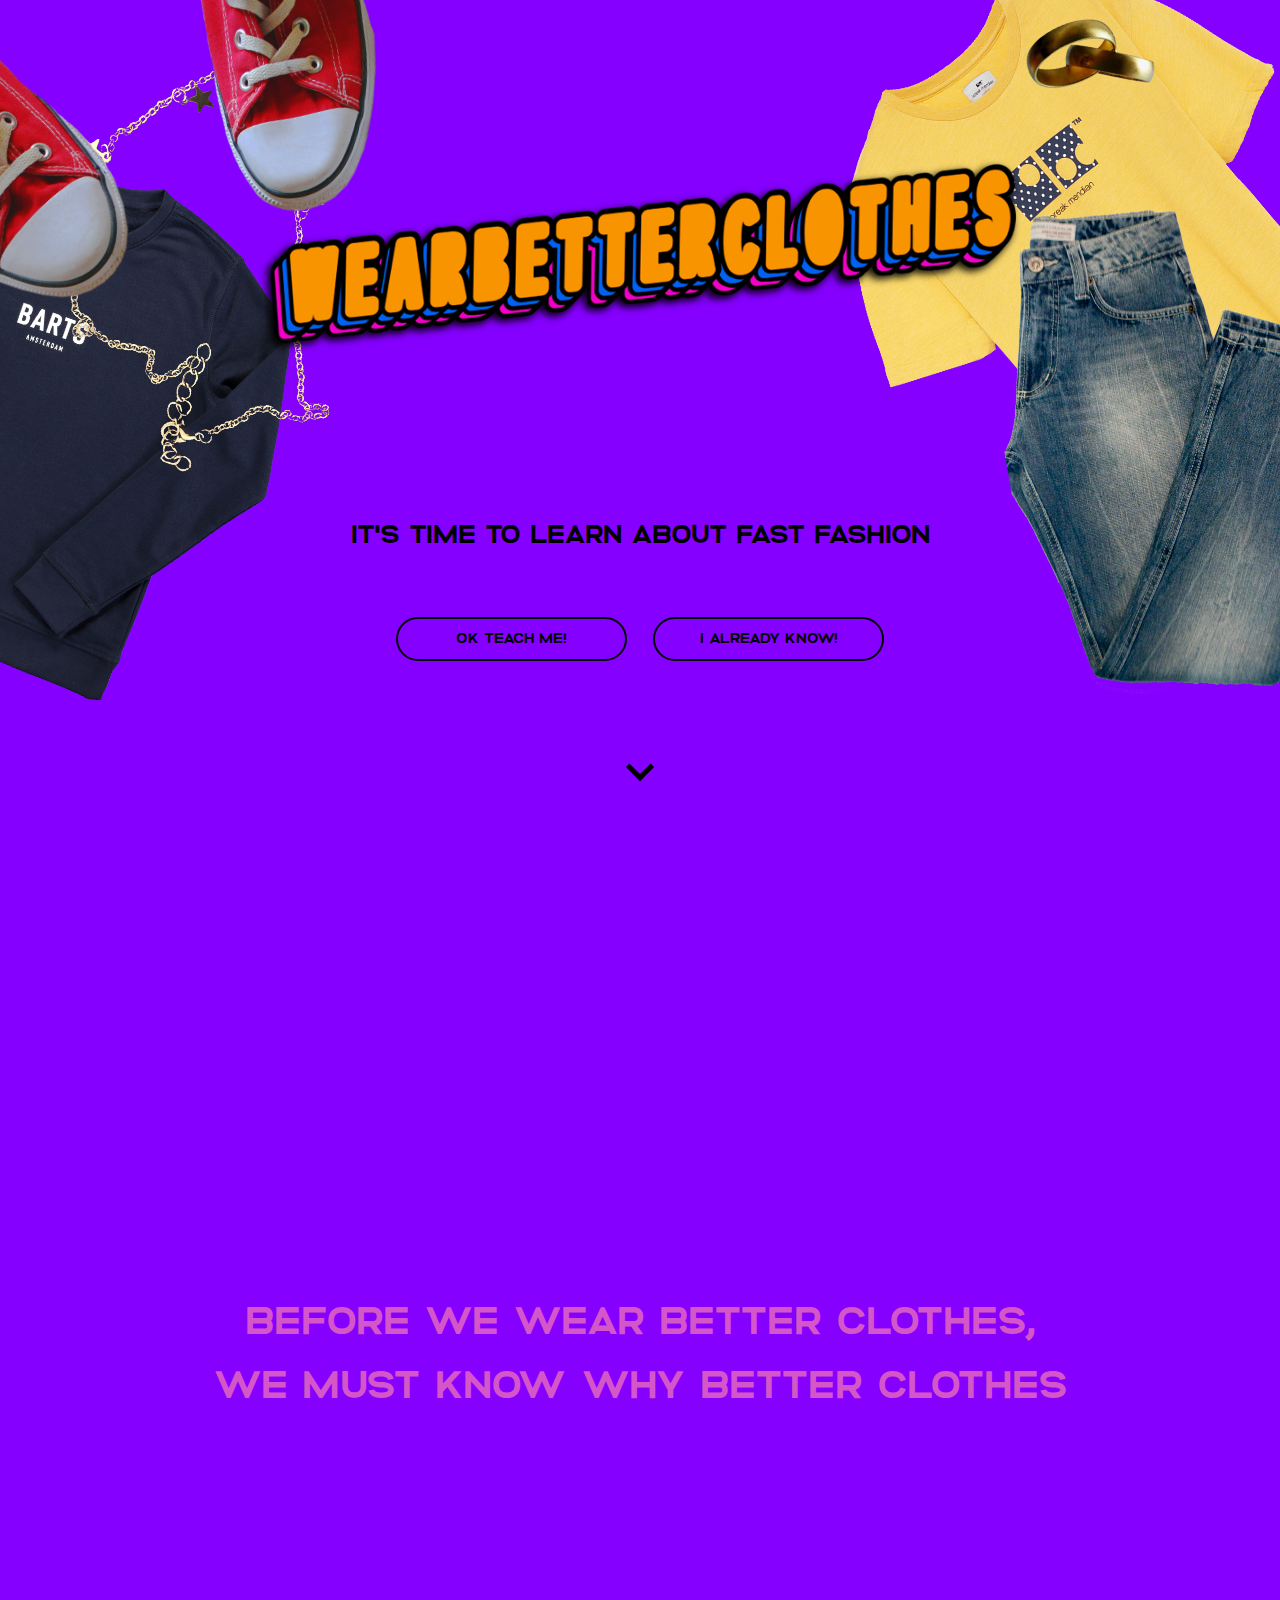
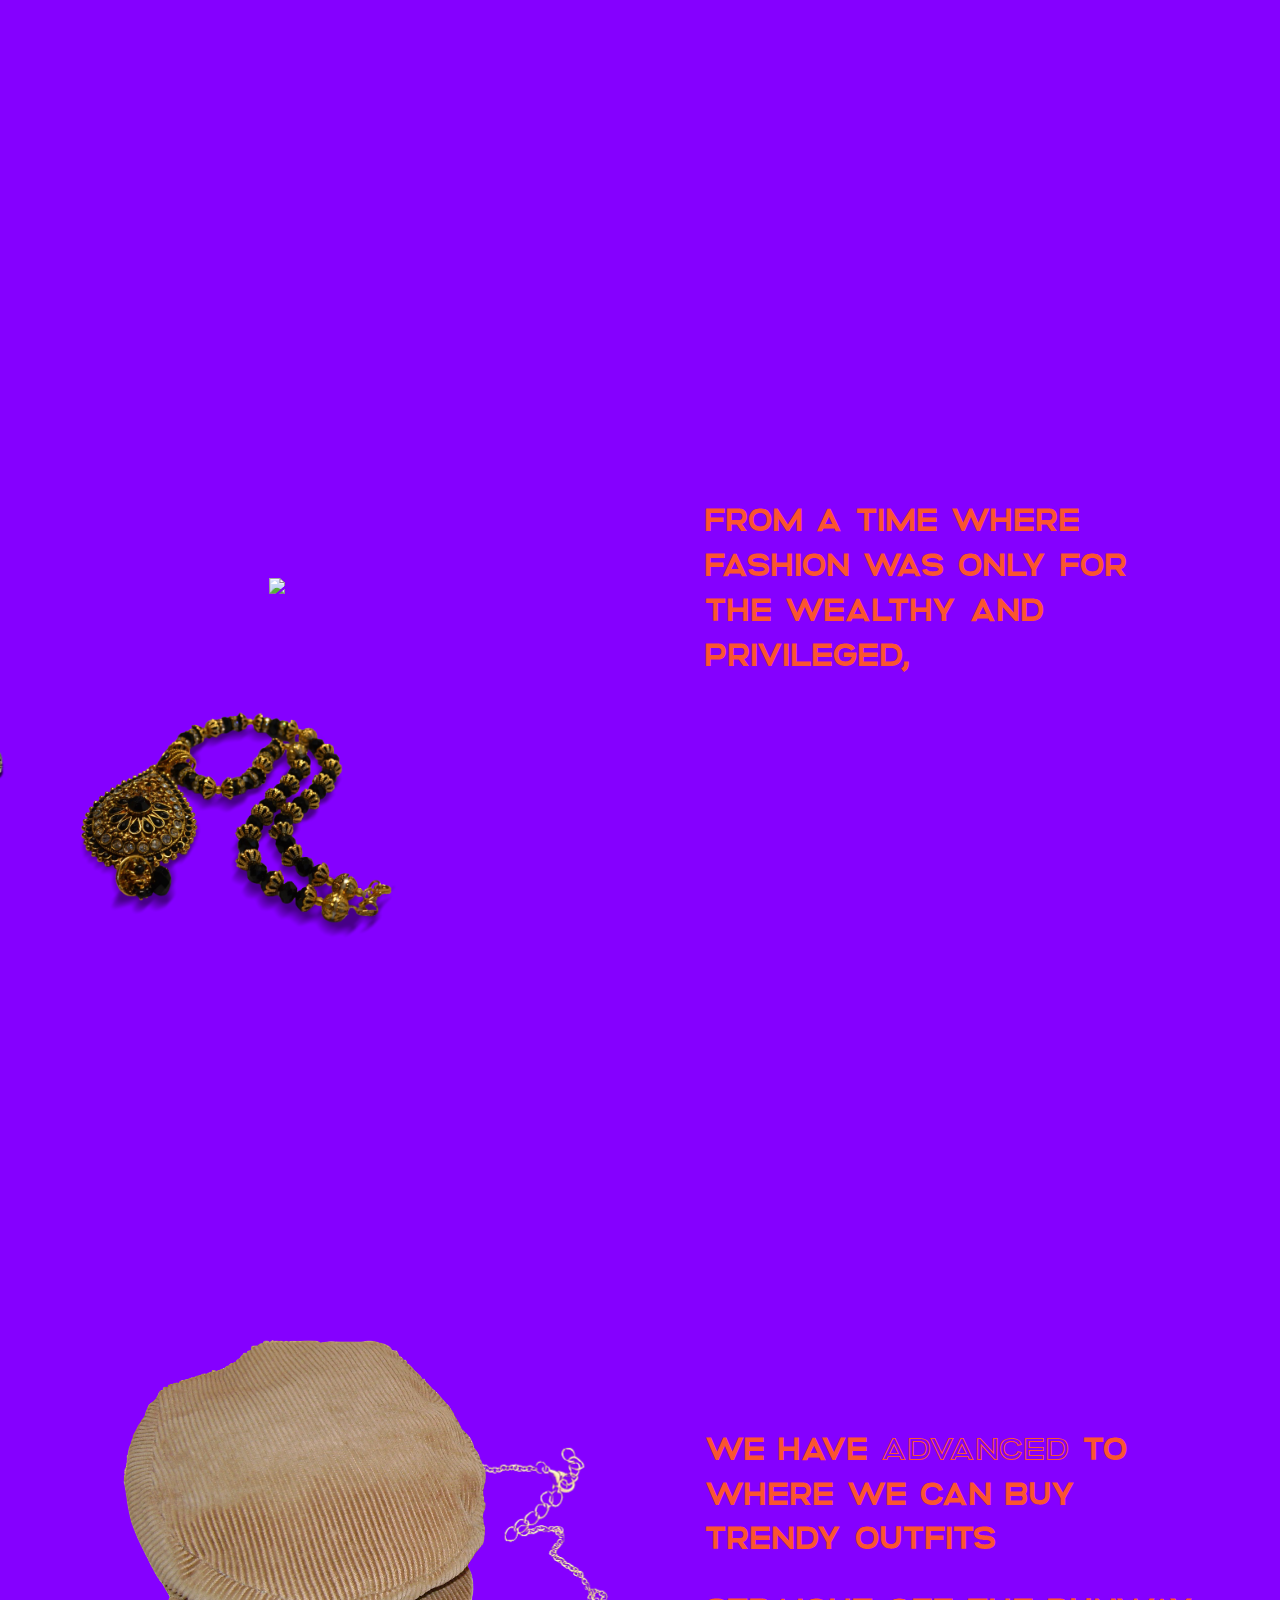
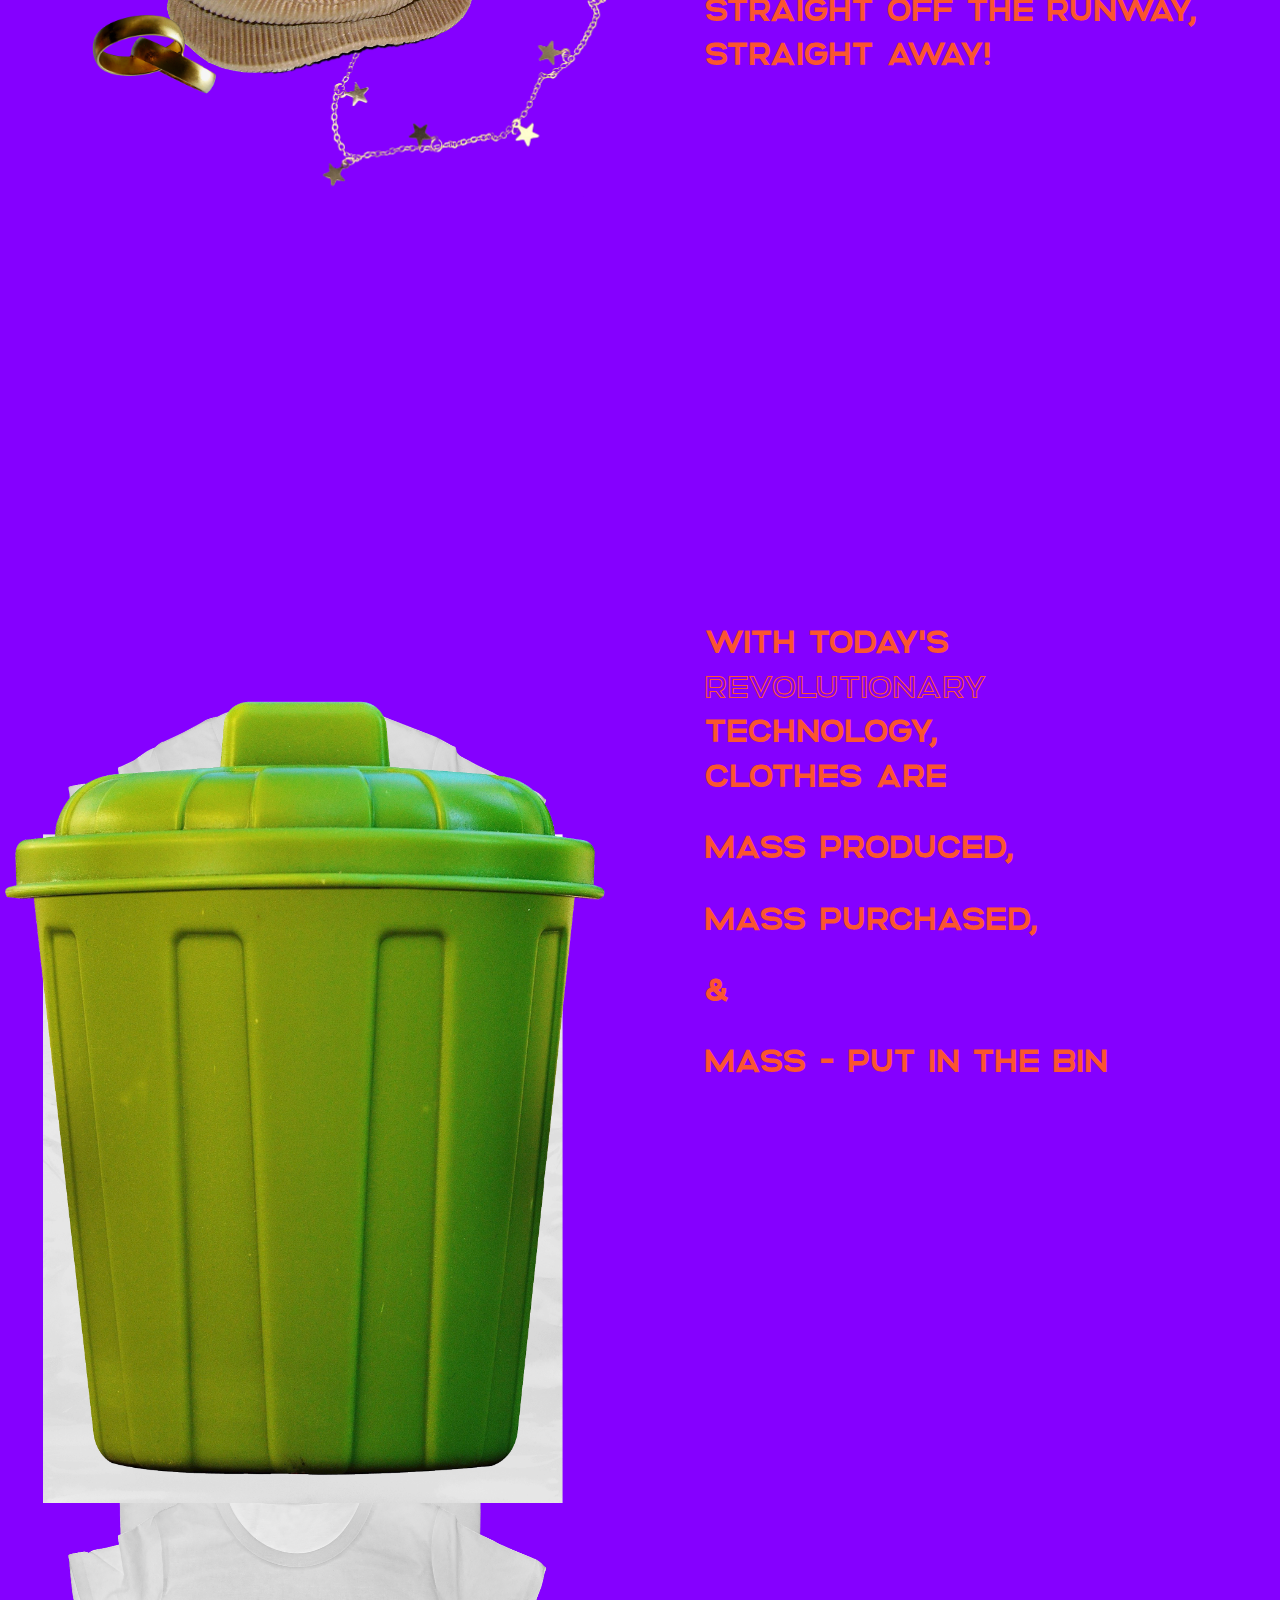
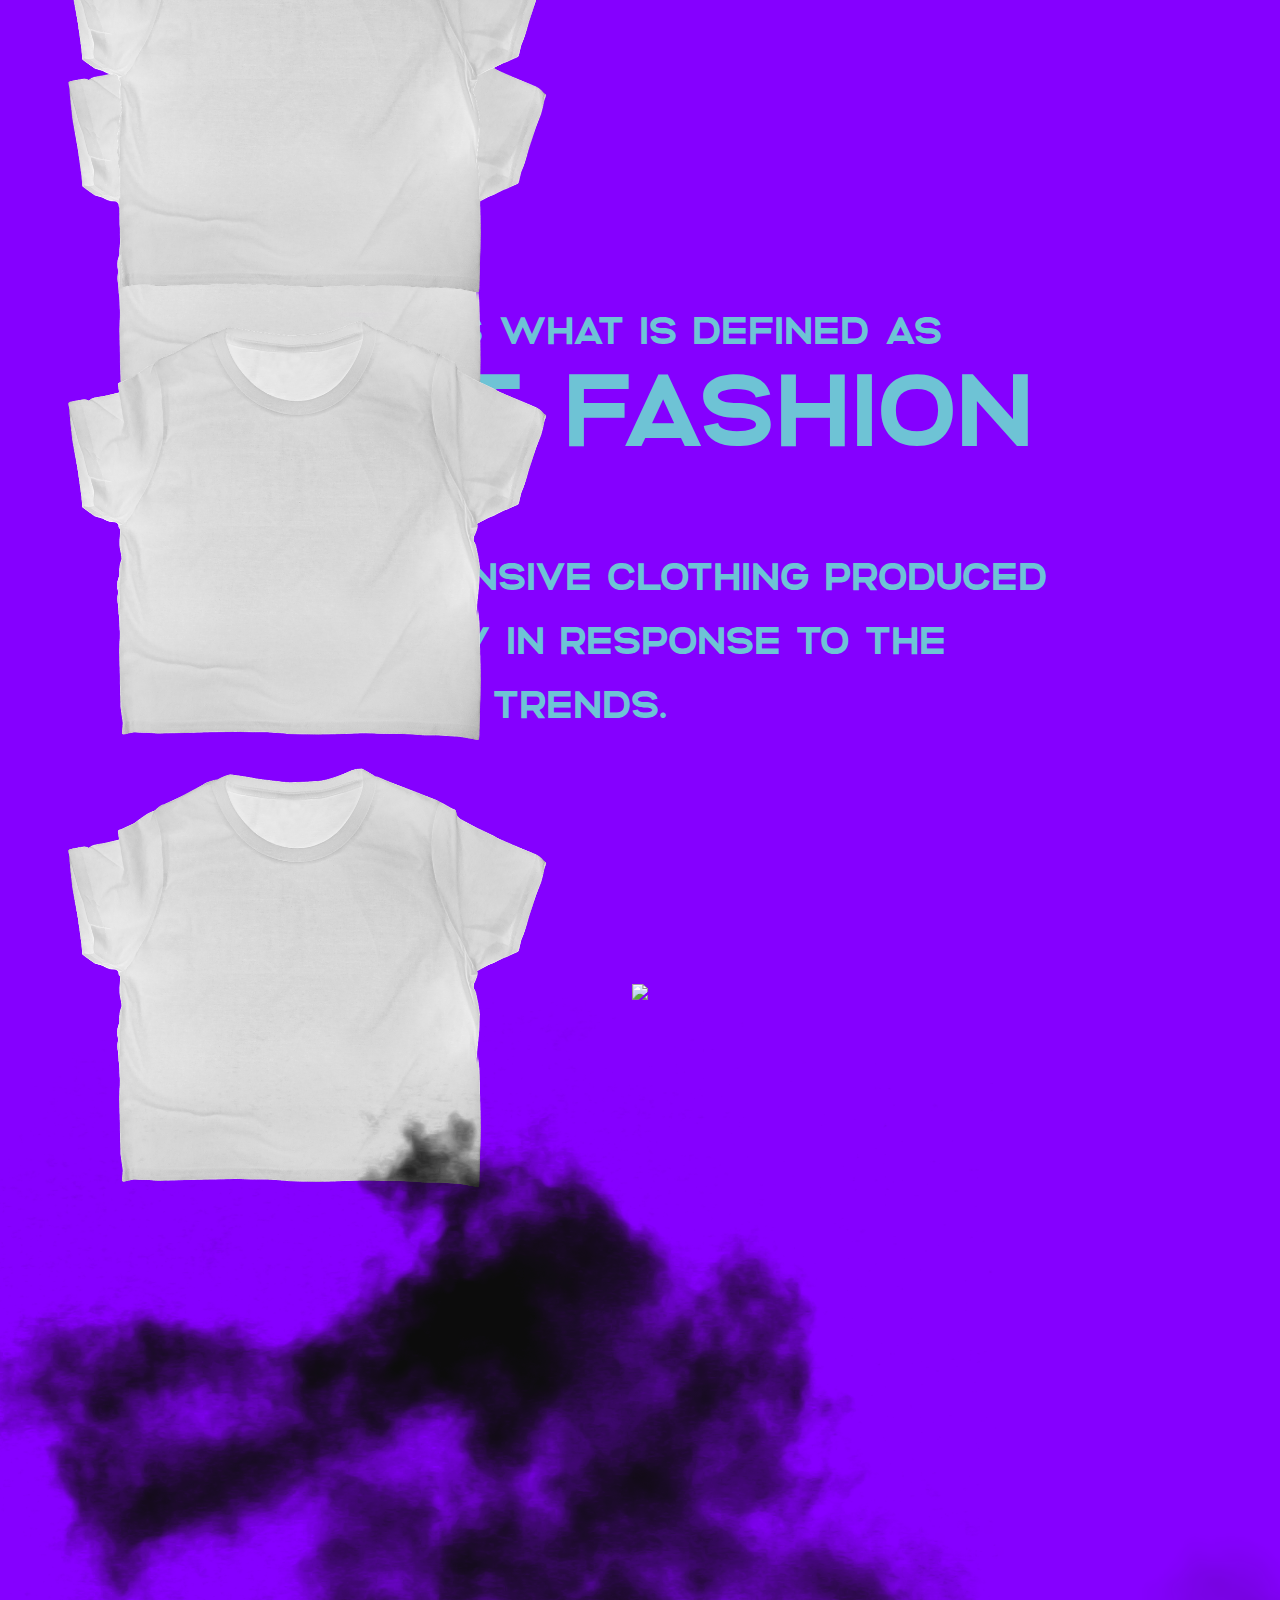
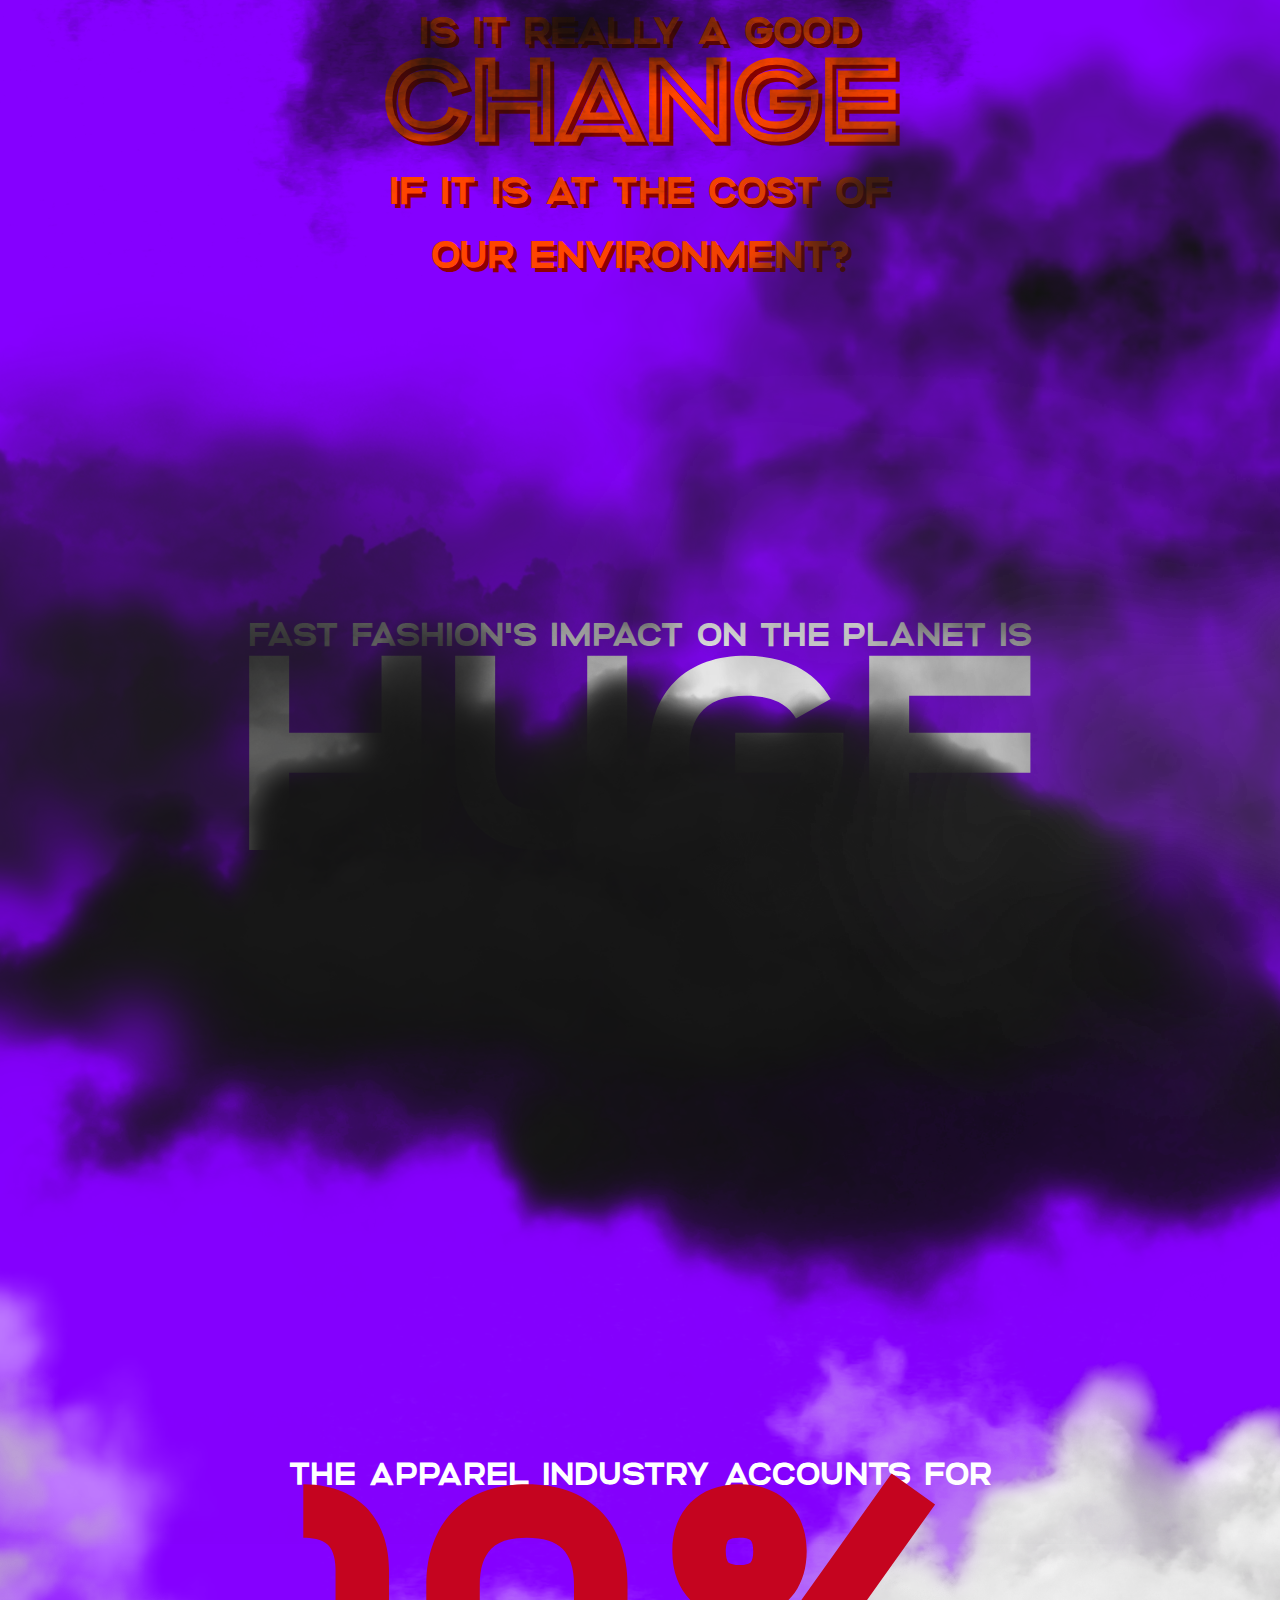
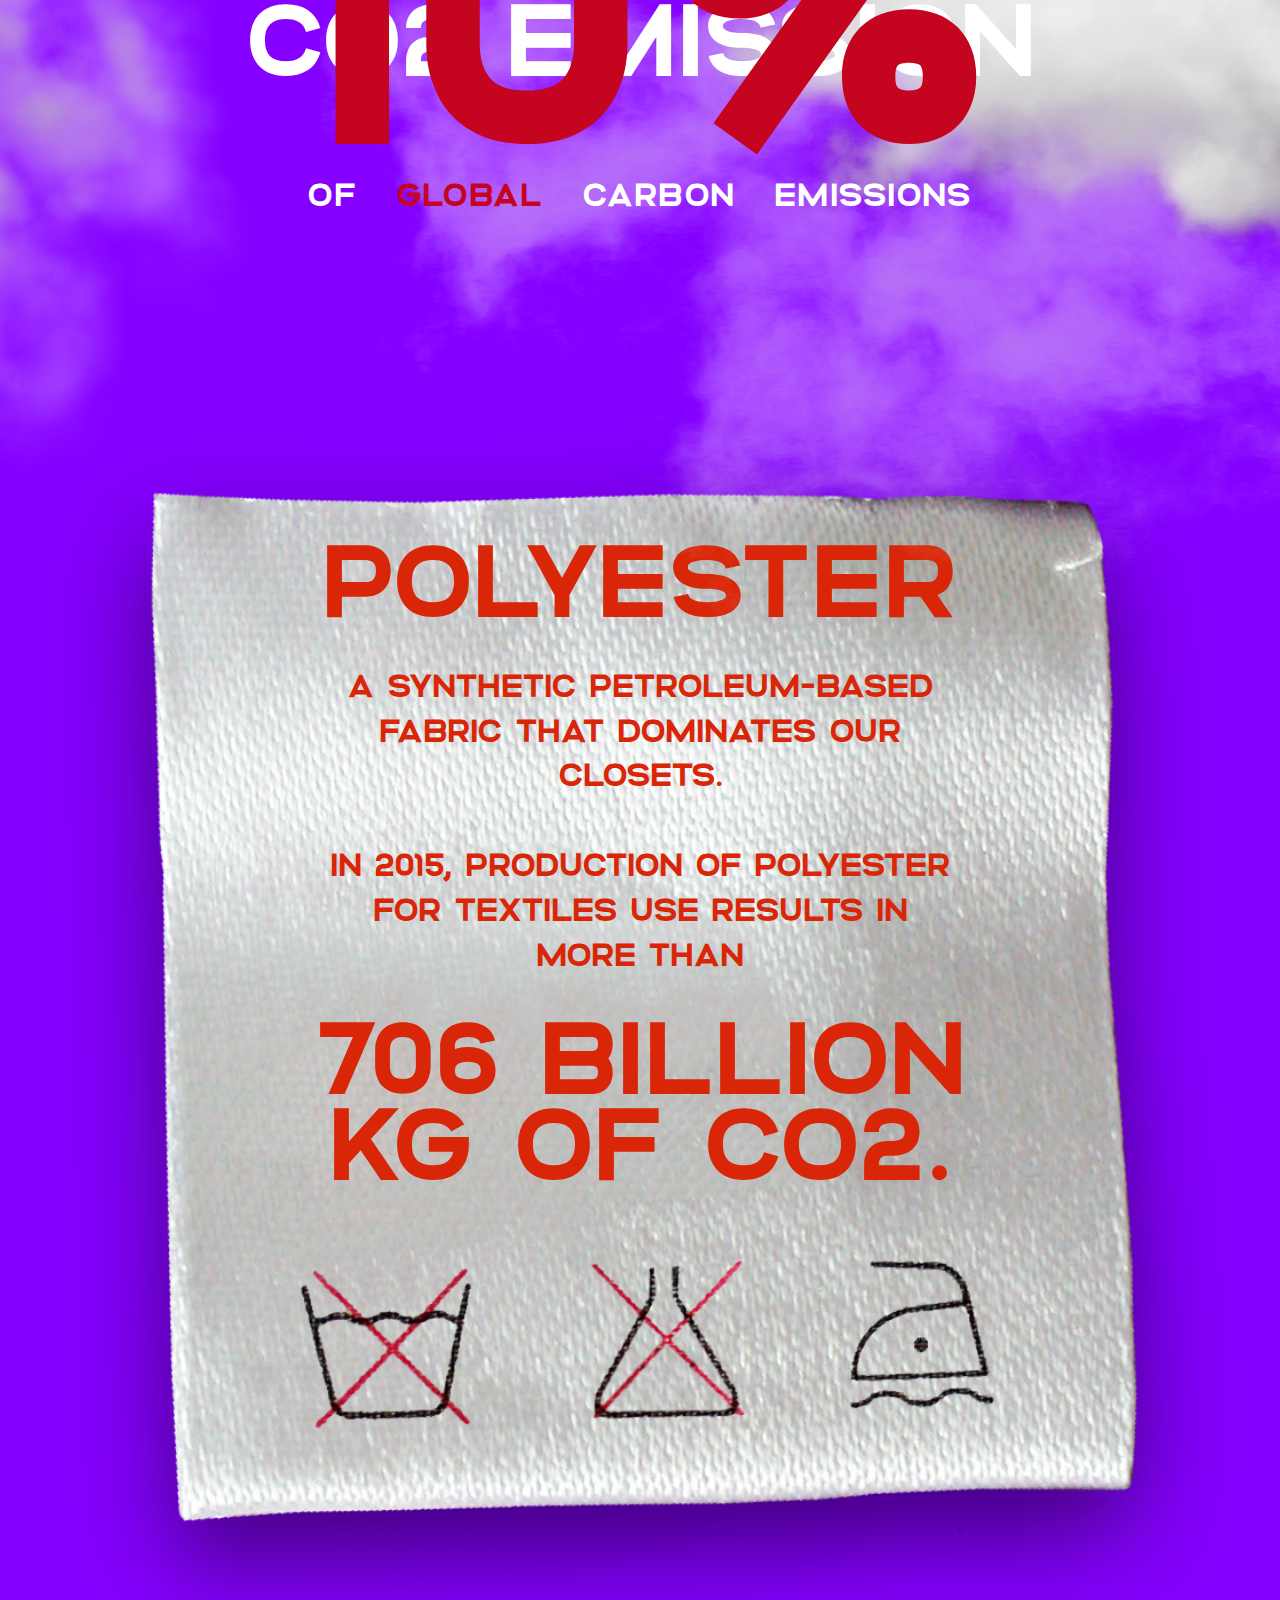
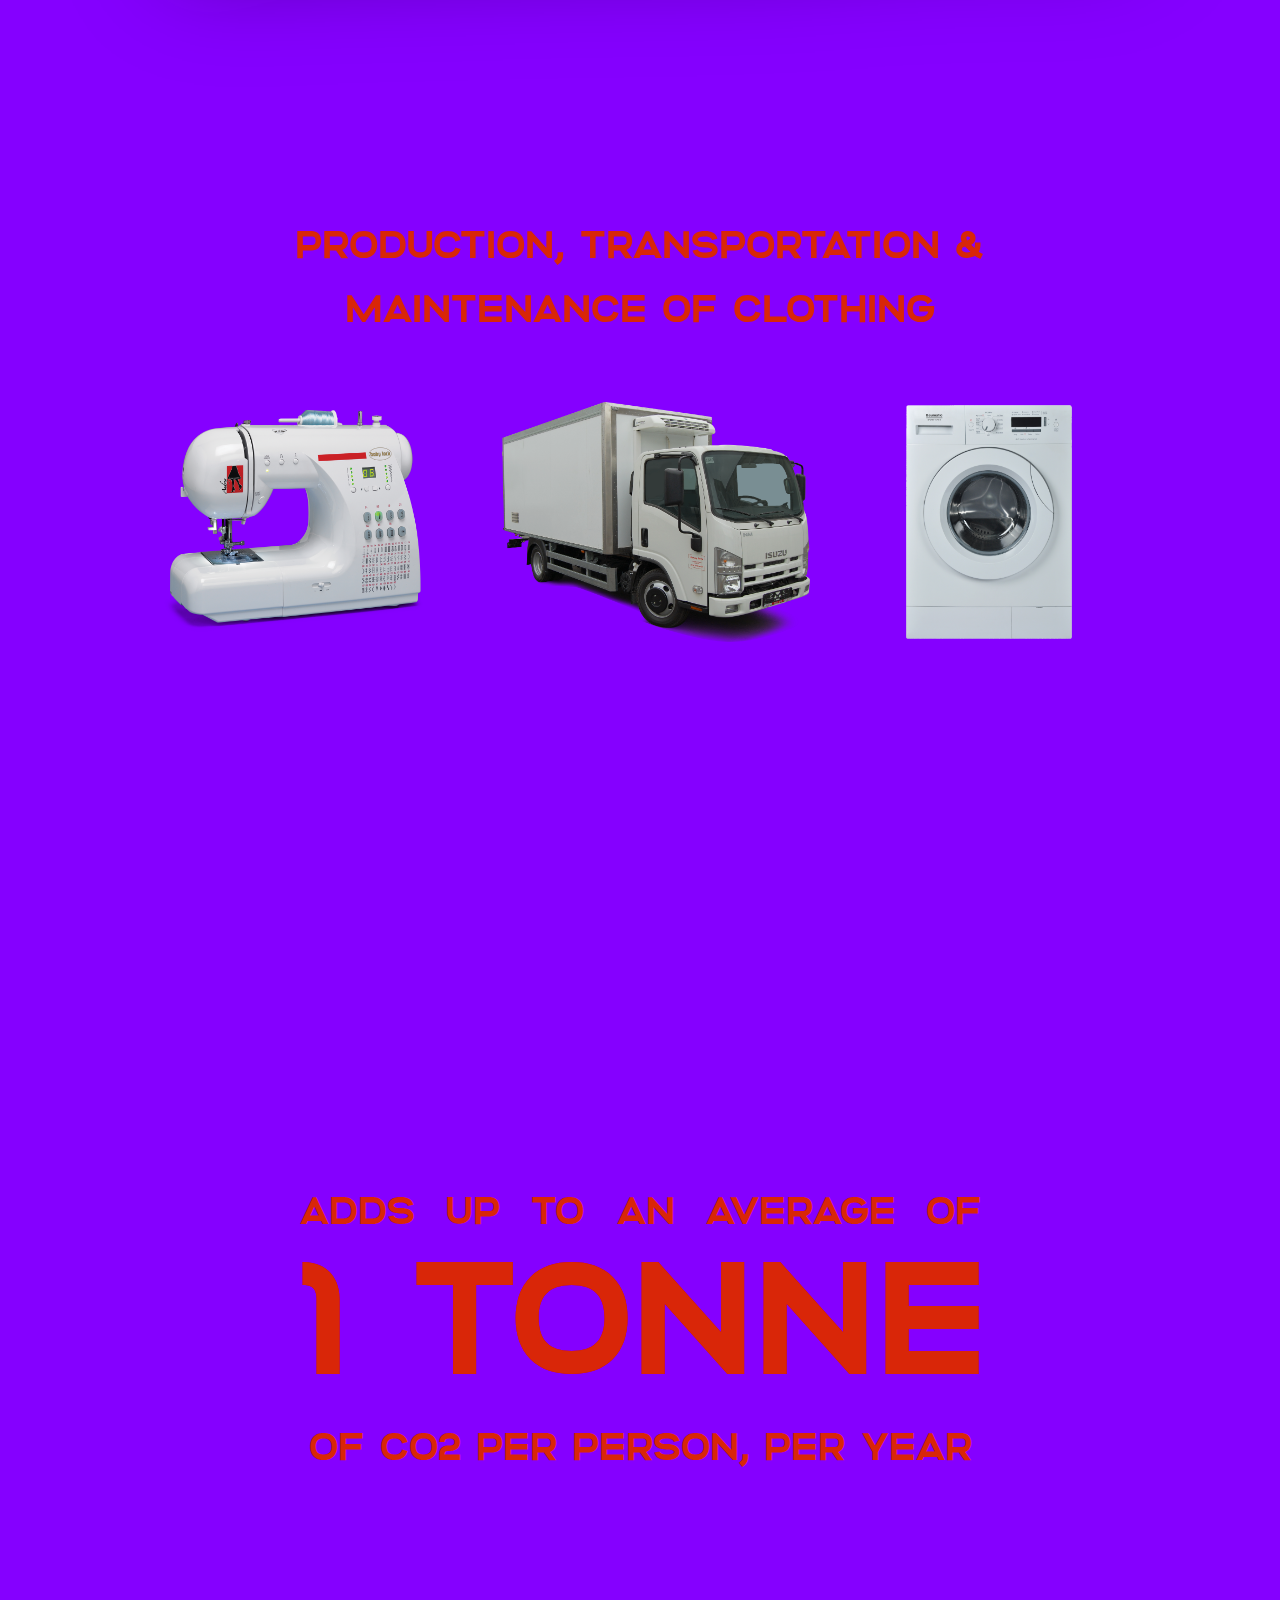
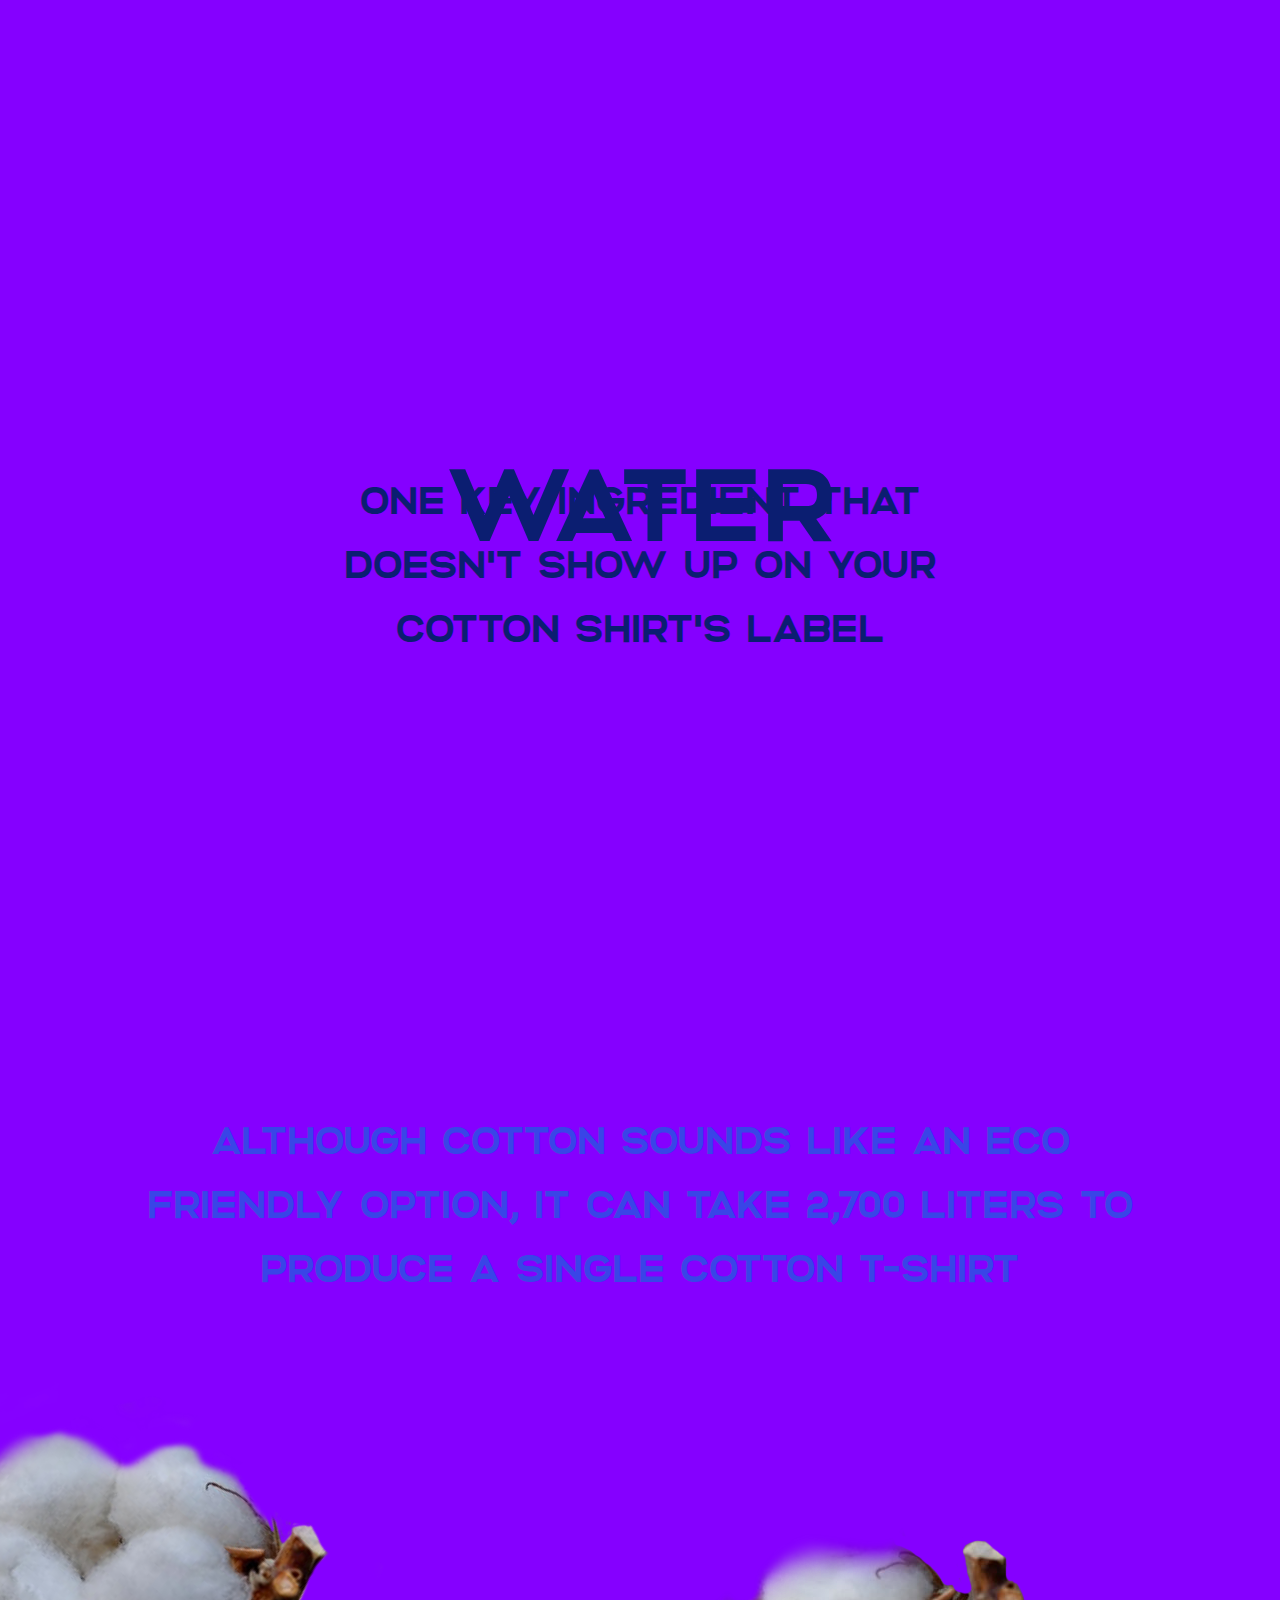
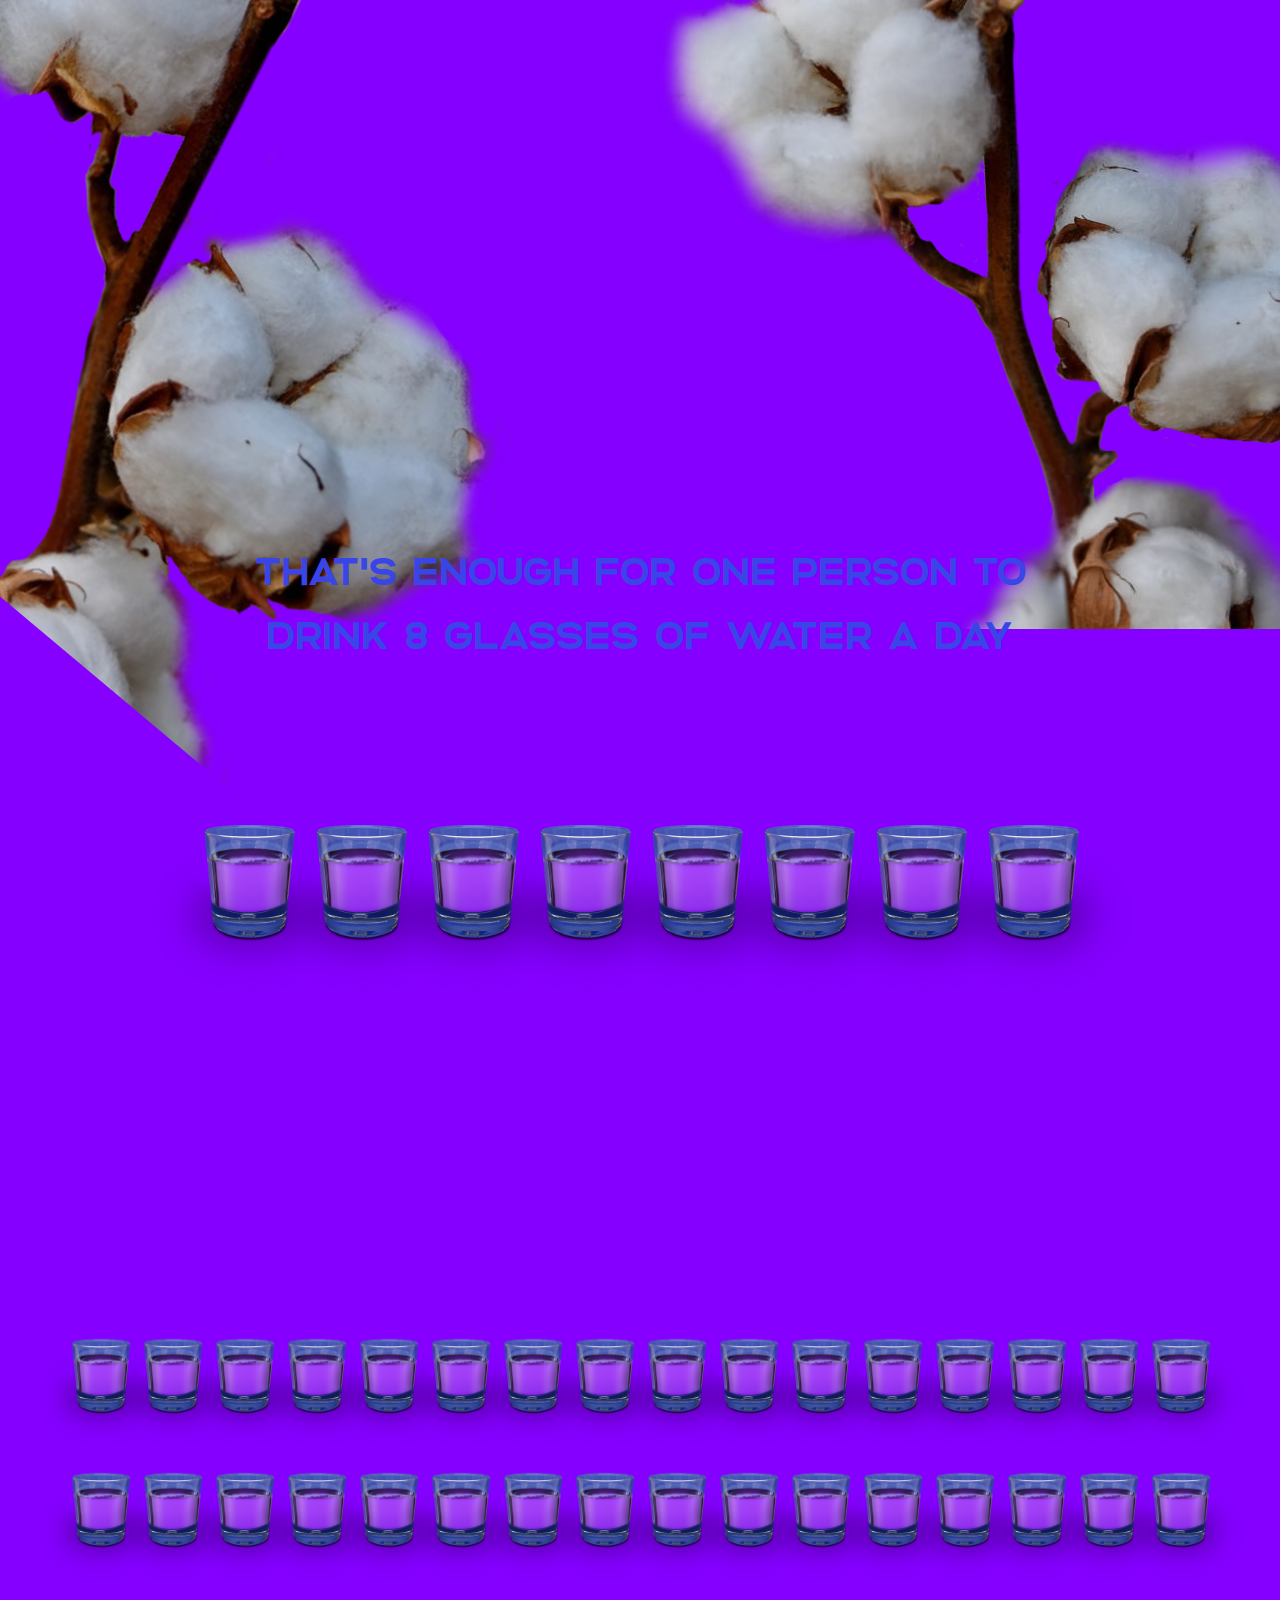
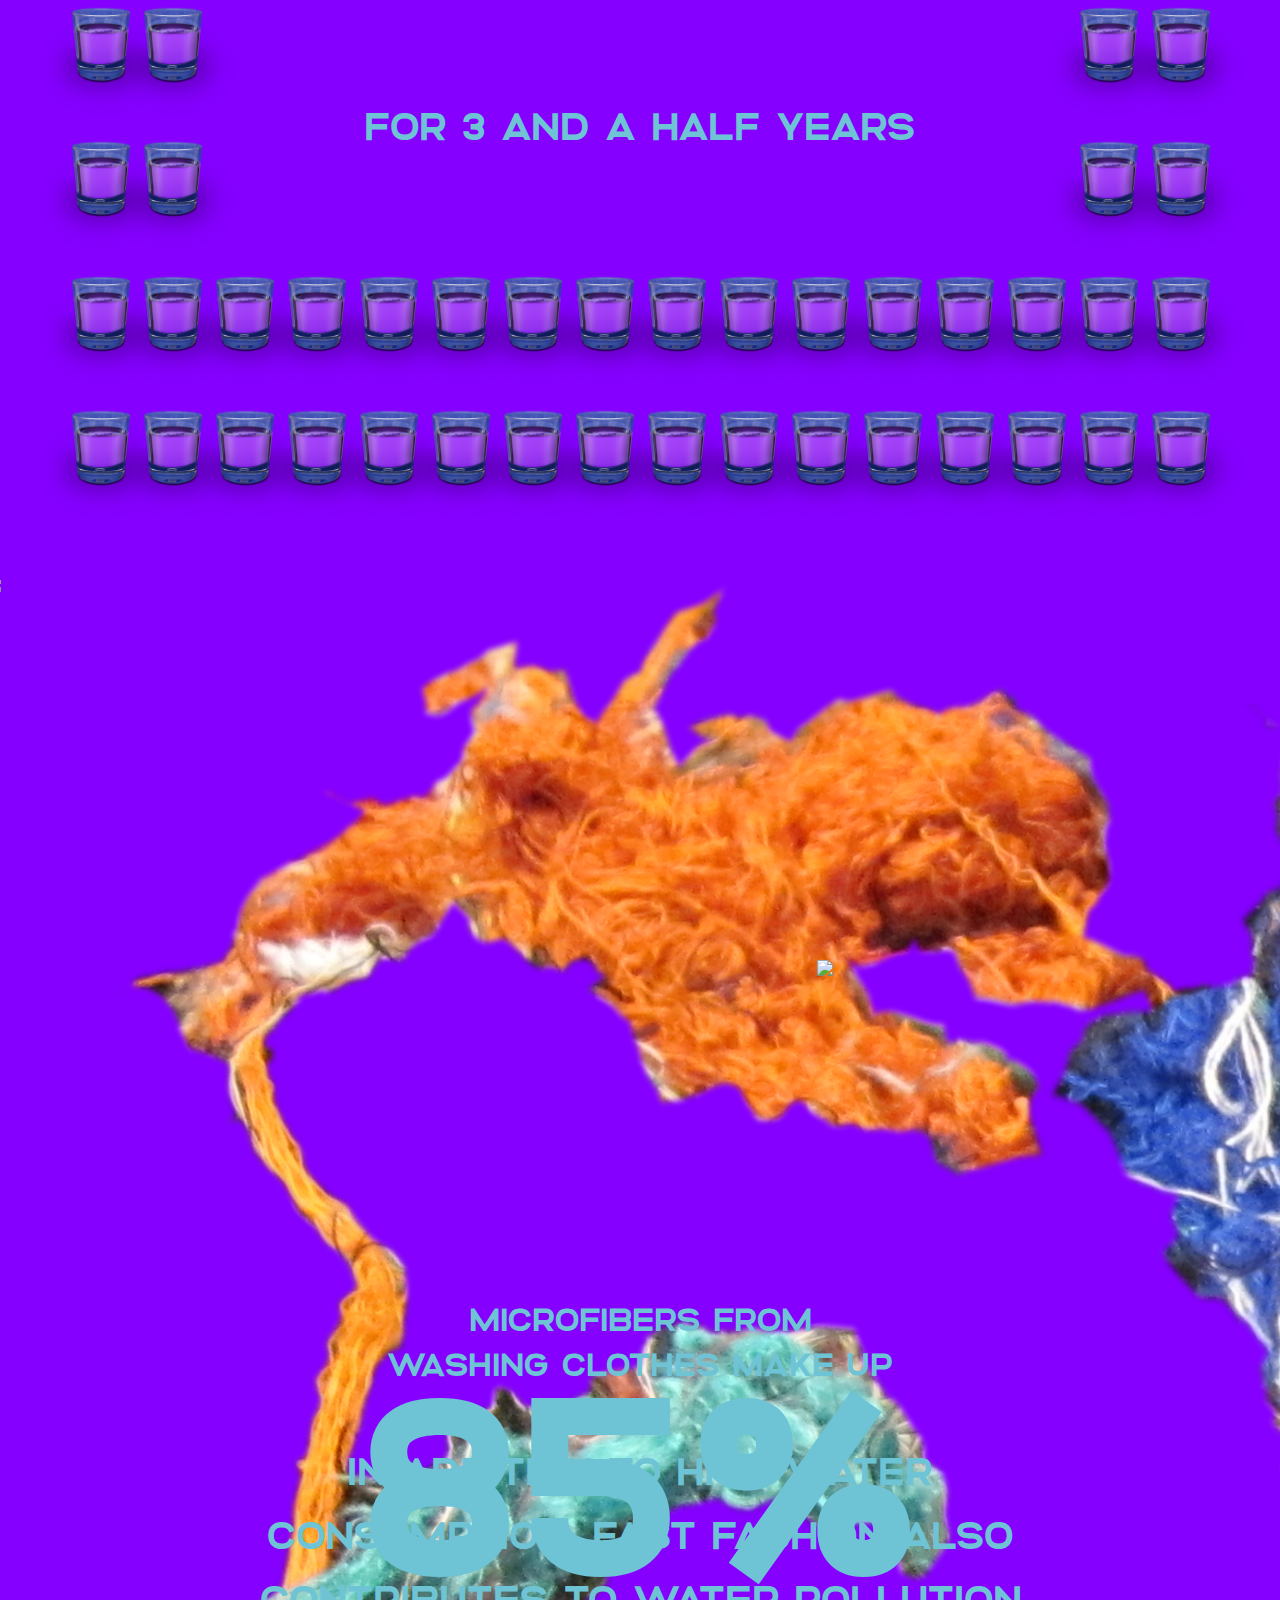
==== commit 600d4d4e: "added content to home" ====
--- a/index.html
+++ b/index.html
@@ -6,12 +6,15 @@
         <meta http-equiv="X-UA-Compatible" content="ie=edge">
         <title>wearbetterclothes</title>
         <link rel="stylesheet" href="css/style.css">
+        <script>history.scrollRestoration = "manual"</script>
+       
+
     </head>
     <body>
         
         <div class="preload">
-            <img  id="headerLogoImg" src="images/logo-shadow.png">
-            <h2 >[insert cool sentence for loading screen here]</h2>
+            <img style="width: 60%;" id="headerLogoImg" src="images/logo-shadow.png">
+            <h3 style="margin-bottom: 15vw;">[insert cool sentence for loading screen here]</h3>
         </div>
 
         <header>
@@ -47,17 +50,20 @@
                 
             </div>
             <div id="headerLogoBox" class="sectionContents">
-                <img data-depth="1" id="headerLogoImg" src="images/logo-shadow.png">
+                <img id="headerLogoImg" src="images/logo-shadow.png">
             </div>
             <div id="headingAndButtonsBox" class="sectionContents">
                 <h2>IT'S TIME TO LEARN ABOUT FAST FASHION</h2>
                 <div id="buttonBox">
                     <button onclick="scrollDown()">OK Teach me!</button>
-                    <BUTTON>I already know!</BUTTON>
-                </div>
-                <div id="arrowBox">
-                    <i class="down" onclick="scrollDown()"></i>
-                </div>
+                    <BUTTON onclick='goToSearchPage()'>I already know!</BUTTON>
+                </div>
+                <div style="display: flex; justify-content: center; align-items: center;">
+                    <div id="arrowBox">
+                        <i class="down" onclick="scrollDown()"></i>
+                    </div>
+                </div>
+                
             </div>
         </header>
         
@@ -530,9 +536,9 @@
                     <img data-depth="0.2" id="endImg"src="images/logo-shadow.png">
                 </div>
                 <div class="overlap-contents">
-                    <h1 id="firstSteps">
-                        we provide you with the first step towards saving the planet
-                    </h1>
+                    <h2 id="firstSteps">
+                        we want to you to be part of a good change, and provide you with the first steps to saving the planet!
+                    </h2>
                     <div id="findThriftStore">
                         <h1 > Find a thrift store near you </h1>
                         <div id="endButtonBox">
@@ -541,15 +547,17 @@
                     </div>
                 </div>
                 <div id="endImgBox" class="overlap-contents">
-                    <div data-depth="0.6">
+                    <div data-depth="0.2">
                         <img id="glassImg" src="images/item/magnify.png">
                     </div>
-    
-                    <div data-depth="0.2" style="z-index: -3;">
+                    <div data-depth="0.1" style="z-index: -3;">
                         <img id="mapImg" src="images/item/map.png">
                     </div>
-                    <div data-depth="0.3">
+                    <div data-depth="0.15" style="z-index: -3;">
                         <img id="bookImg" src="images/item/book.png">
+                    </div>
+                    <div data-depth="0.15" style="z-index: -3;">
+                        <img id="map2Img" src="images/item/map2.png">
                     </div>
                 </div>
 
@@ -558,7 +566,7 @@
             </section>
 
         
-
+        
         <script src="js/libgif.js"></script>
         <script src="https://cdnjs.cloudflare.com/ajax/libs/parallax/3.1.0/parallax.min.js"></script>
         <script src="https://cdnjs.cloudflare.com/ajax/libs/gsap/2.1.3/TweenMax.min.js"></script>
--- a/css/style.css
+++ b/css/style.css
@@ -8,7 +8,7 @@
     top: 0;
     width: 100%;
     height: 100vh;
-    background: #77b3b4;
+    background: #5900ac;
     display: flex;
     justify-content: center;
     align-items: center;
@@ -19,7 +19,7 @@
 }
 
 .preload img{
-    width: 70vw;  
+    width: 30vw;  
     height: auto; 
     margin: 0 auto; 
 
@@ -50,7 +50,6 @@
 section{
     height: 100vh !important;
     display: flex;
-    
     justify-content: center;
 }
 
@@ -112,25 +111,37 @@
     width: 100%;
 }
 
+
+
+#map2Img{
+    transform: rotate(20deg);
+    width: 40vw !important;
+    left: 80vw;
+    bottom: 25vh;
+    z-index: 1;
+}
+
 #glassImg{
-    transform: rotate(95deg);
-    width: 40% !important;
-    right: 35vw;
-    bottom: 5vw;
+    transform: rotate(30deg);
+    width: 40vw !important;
+    left: 35vw;
+    bottom: 8vw;
+    z-index: 1;
 }
 
 #mapImg{
-    transform: rotate(190deg);
-    width: 80% !important;
+    transform: rotate(300deg);
+    width: 60vw !important;
     right: 20vw;
-    top: 5vw;
+    bottom: 15vw;
 }
 
 #bookImg{
-    transform: rotate(220deg);
-    width: 100% !important;
-    left: 75vw;
-    bottom: 20vw;
+    transform: rotate(30deg);
+    width: 50vw !important;
+    right: 20vw;
+    top: 10vh;
+    z-index: -1;
 }
 
 #endImgLogoBox{
@@ -252,7 +263,7 @@
 
 #headerLogoBox{
     margin: 0 20vw;
-    margin-bottom: 5vw;
+    margin-bottom: 10vw;
 }
 
 #headerLogoBox img{
@@ -261,12 +272,12 @@
 }
 
 #headingAndButtonsBox{
-    margin-top: 5vw;
+    margin-top: 3vw;
     display: grid;
     justify-content: center;
     align-items: center;
     grid-template-rows: 1fr 2fr 1fr;
-    margin-bottom: 5vw;
+    margin-bottom: 9vw;
 }
 
 #buttonBox{
@@ -1154,7 +1165,7 @@
     width: 90%;
     height: auto;
     position: relative;
-    margin-bottom: 2vw;
+    margin-bottom: 0vw;
 }
 
 #end h1{
@@ -1163,6 +1174,10 @@
 
 #thriftShopFinder h1{
     width: 90%;
+}
+
+#thriftShopFinder{
+    margin-top: 2vw;
 }
 
 #findThriftStore{
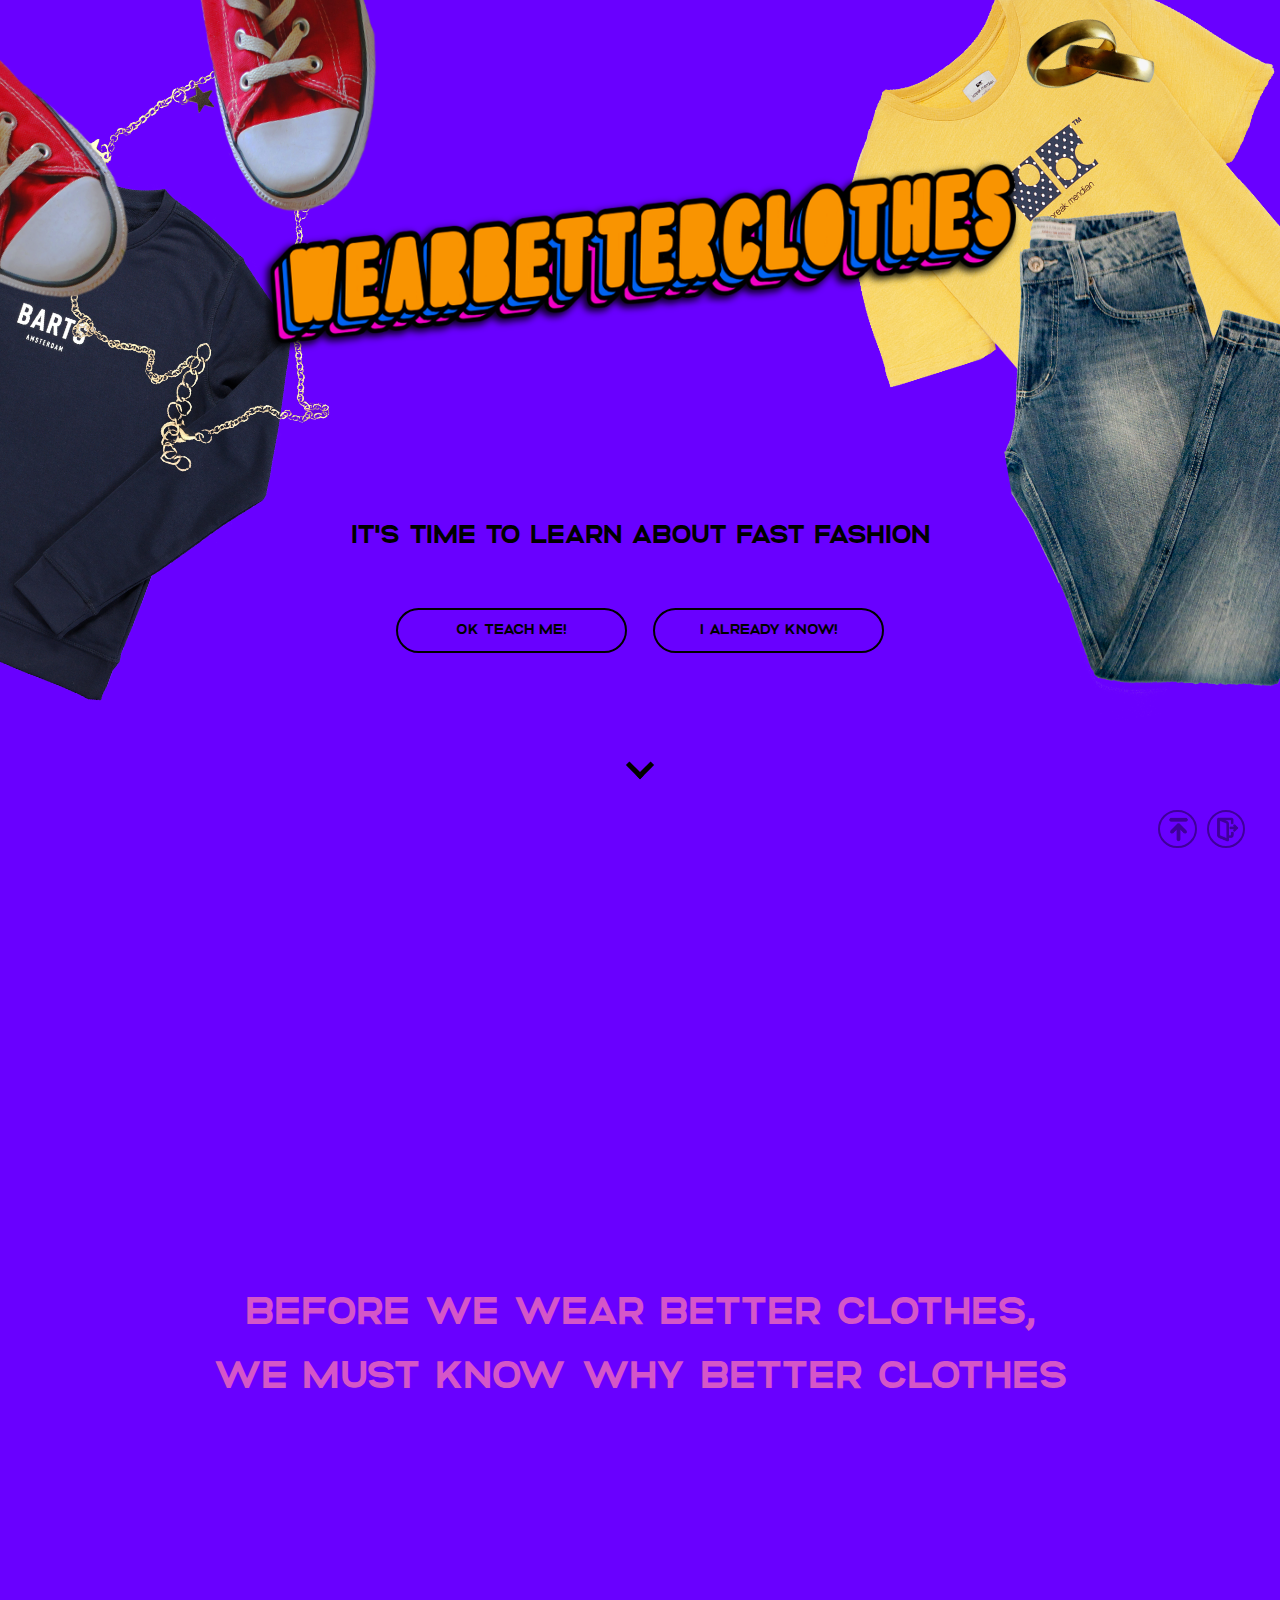
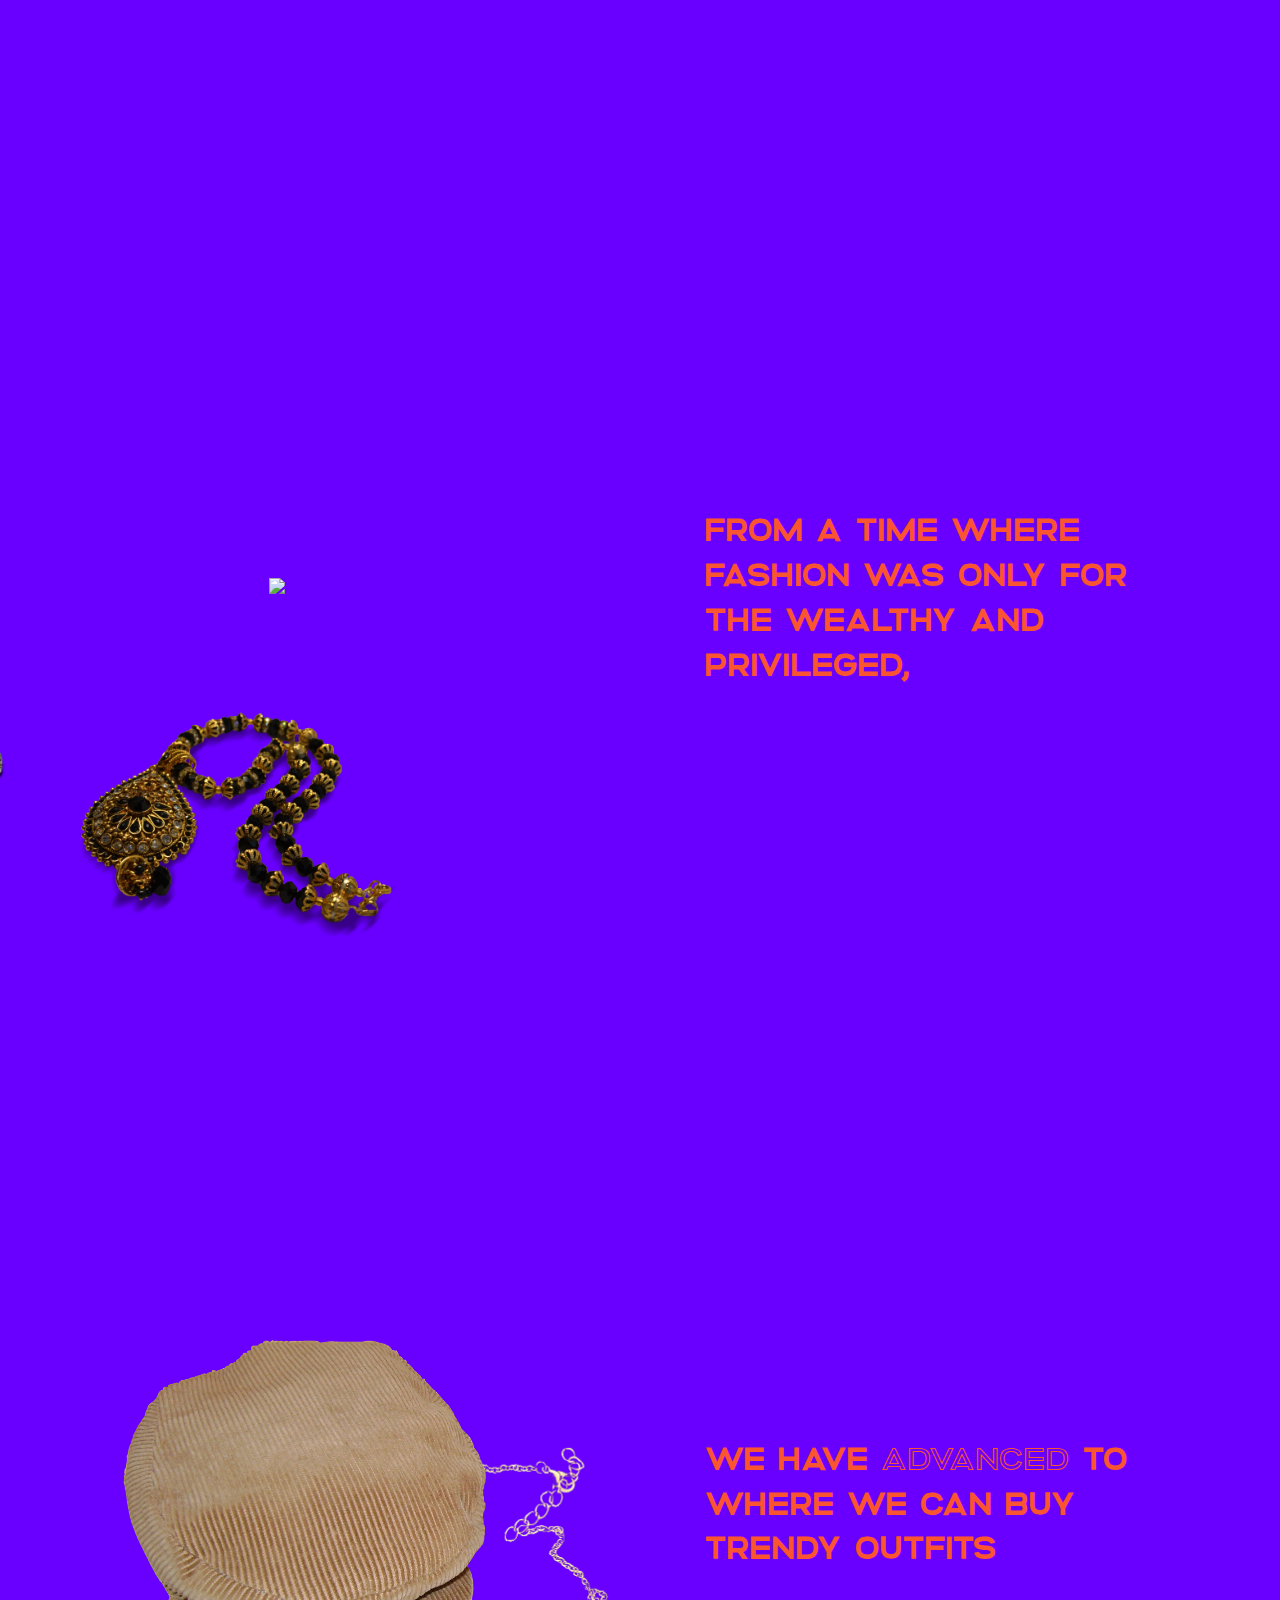
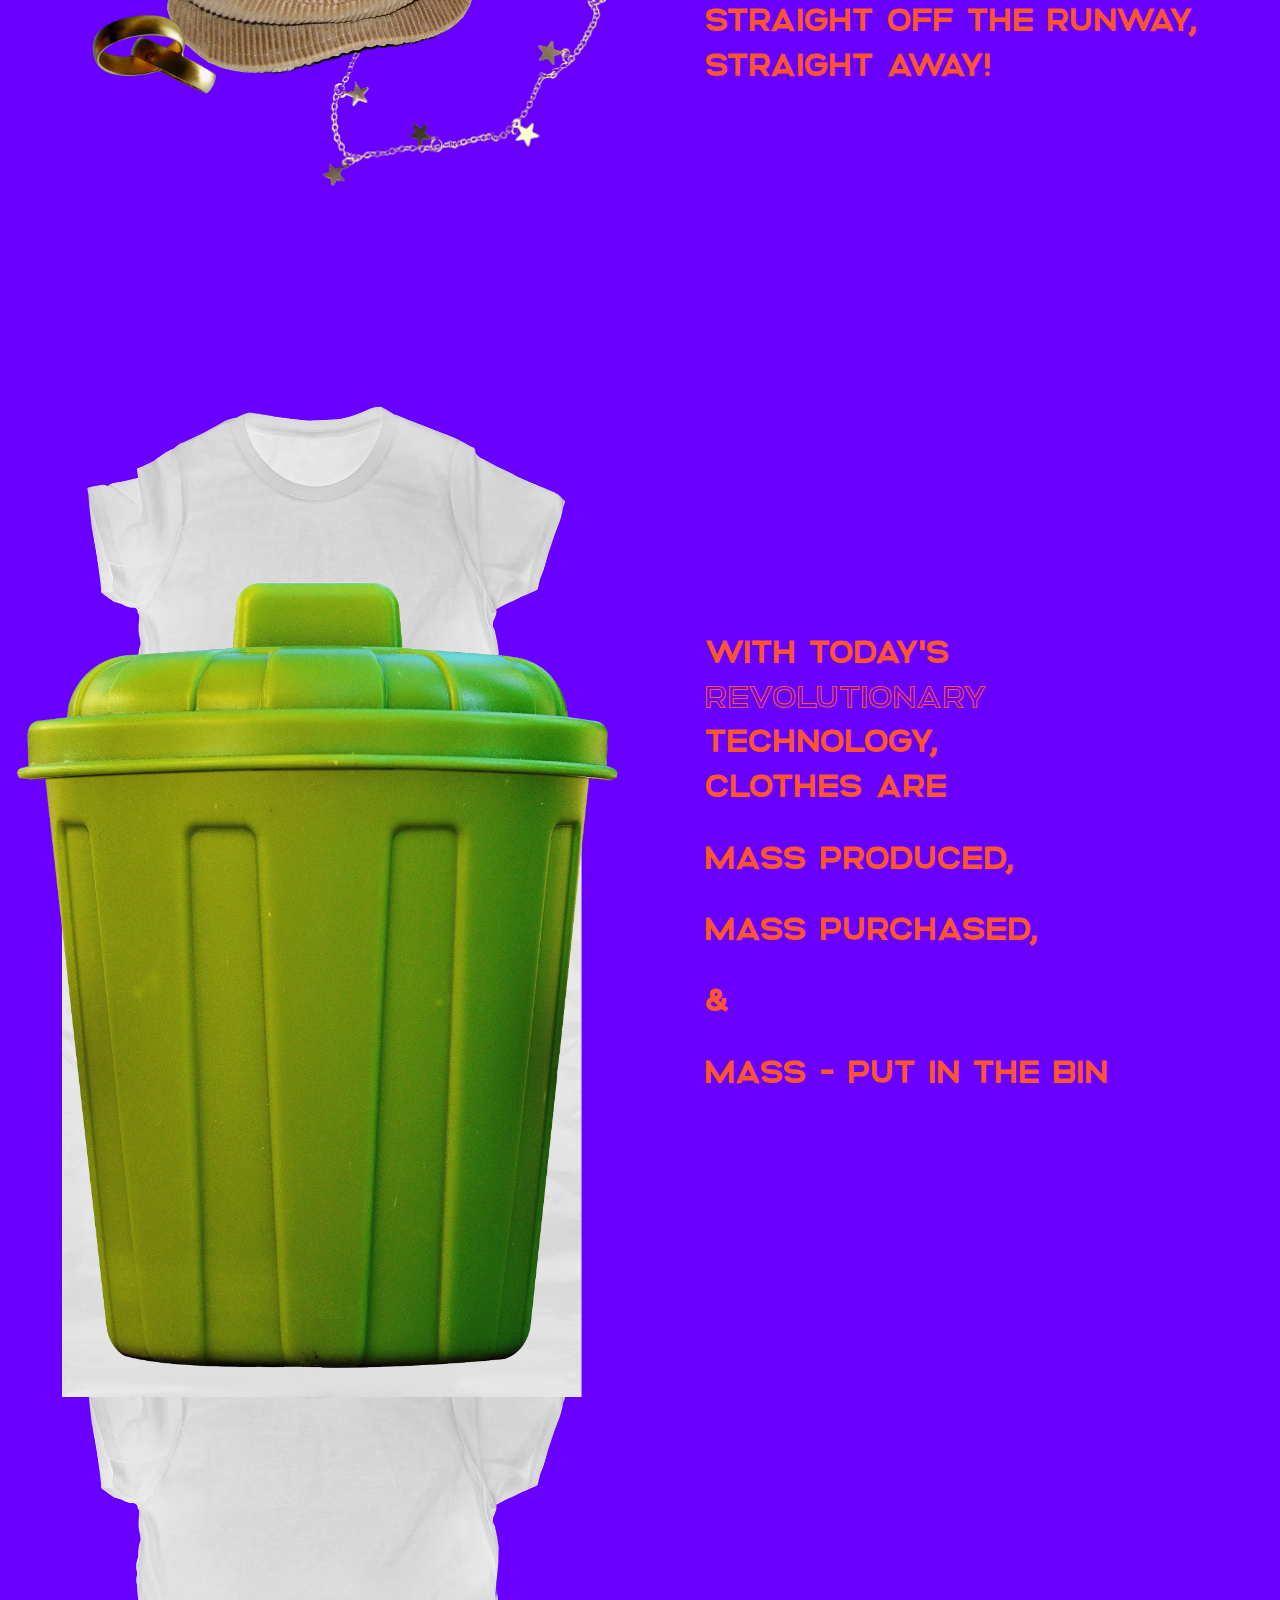
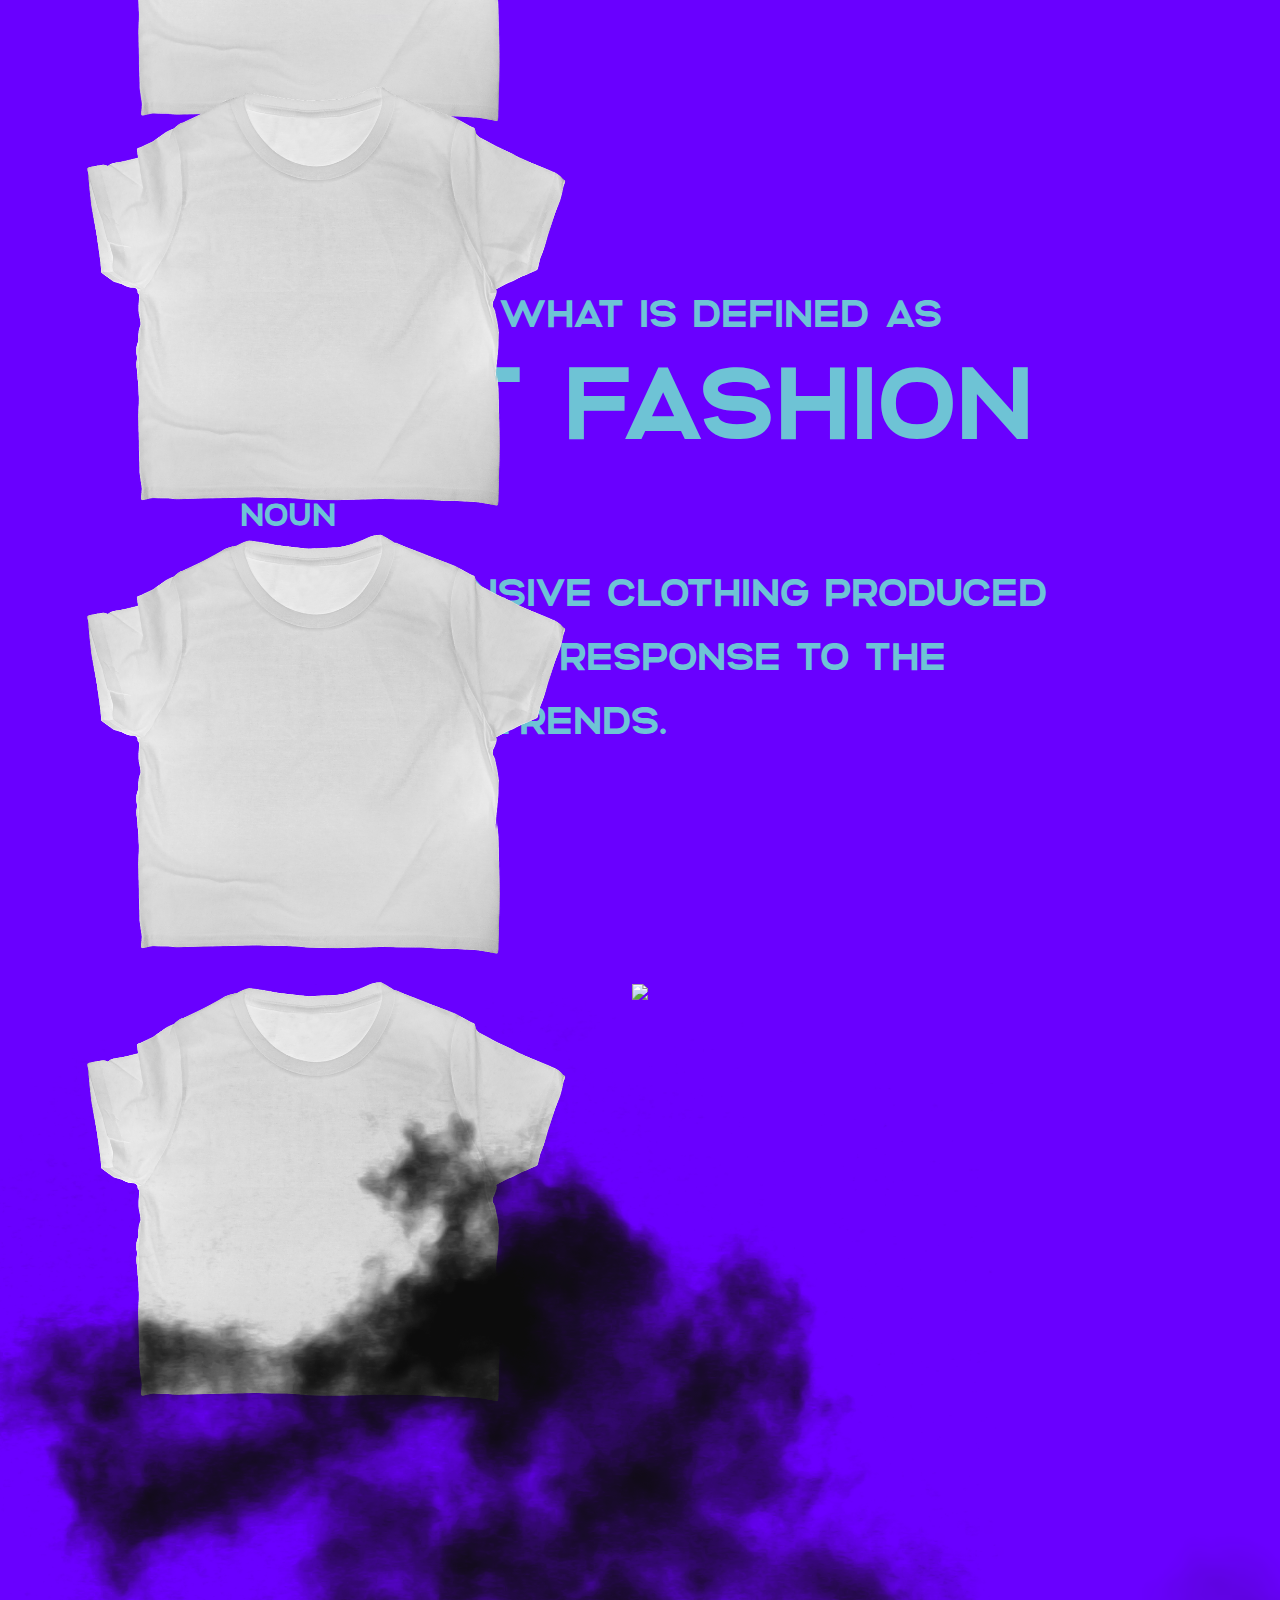
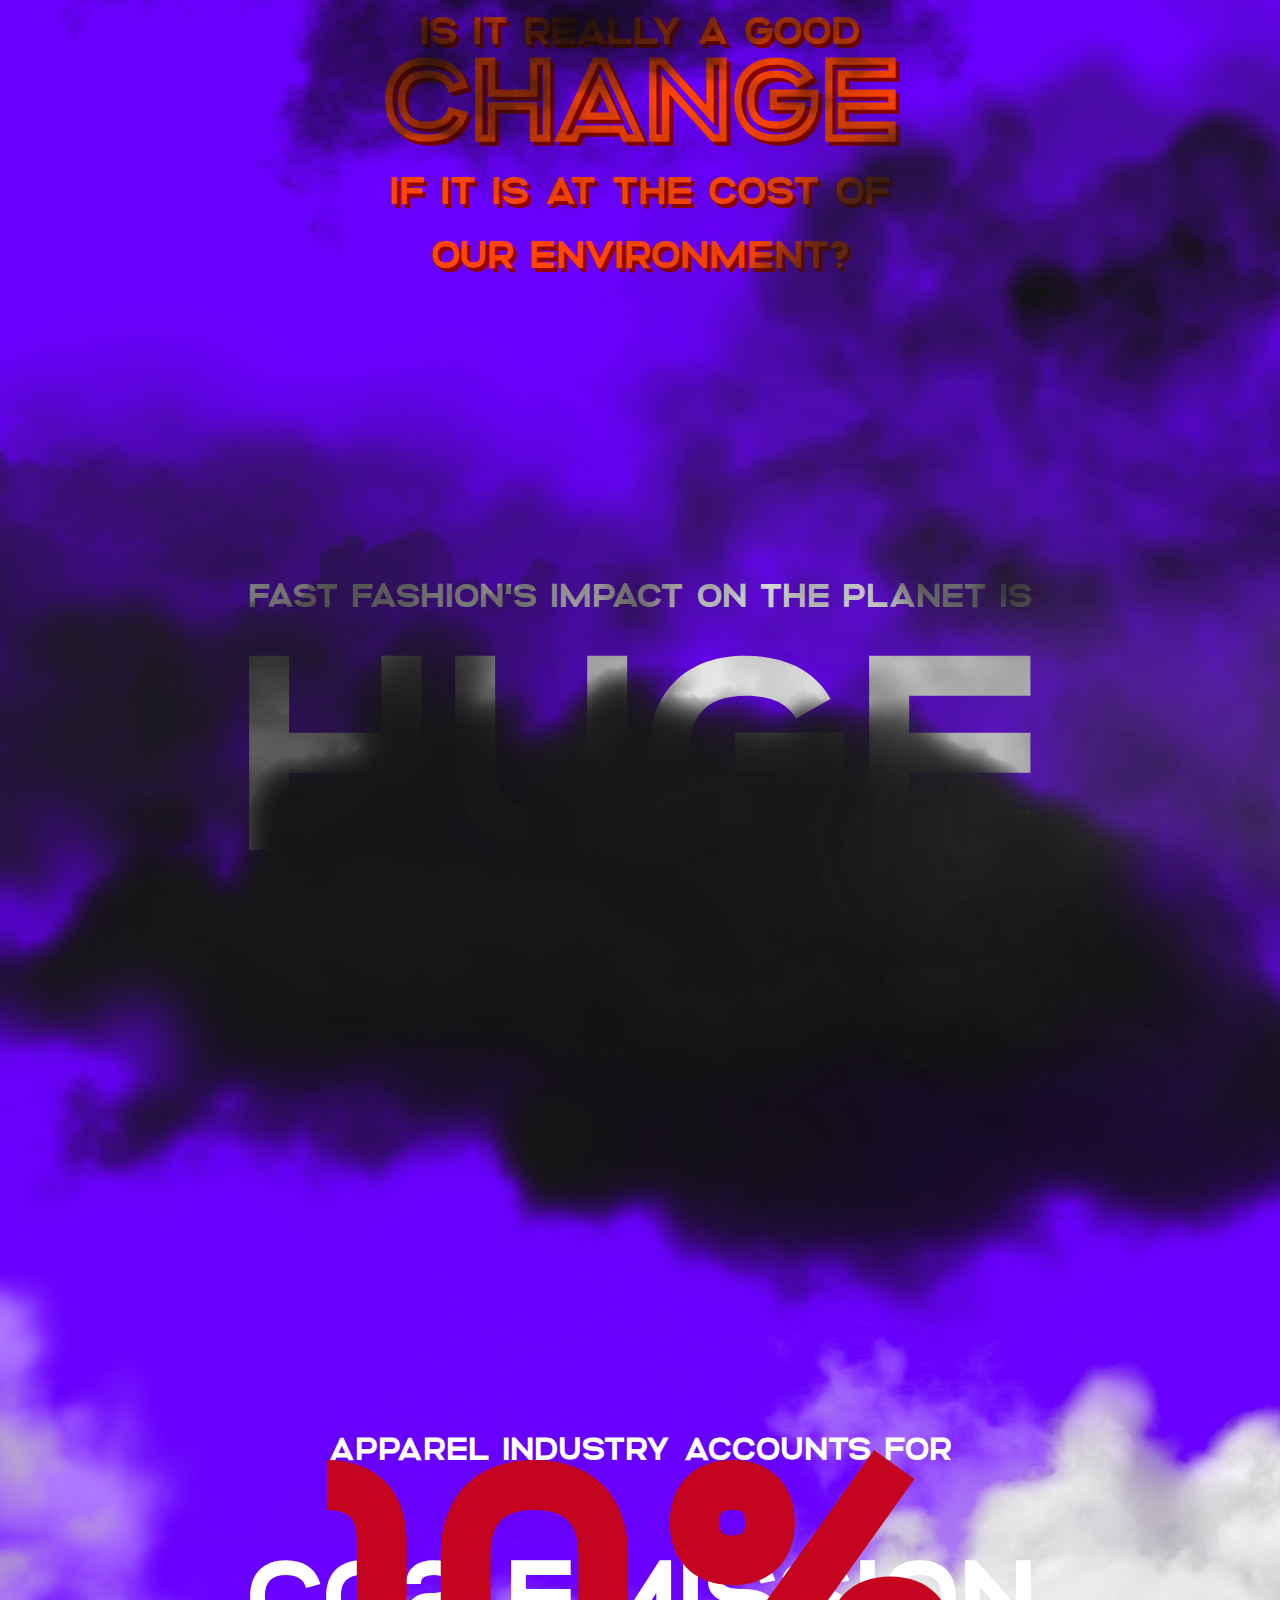
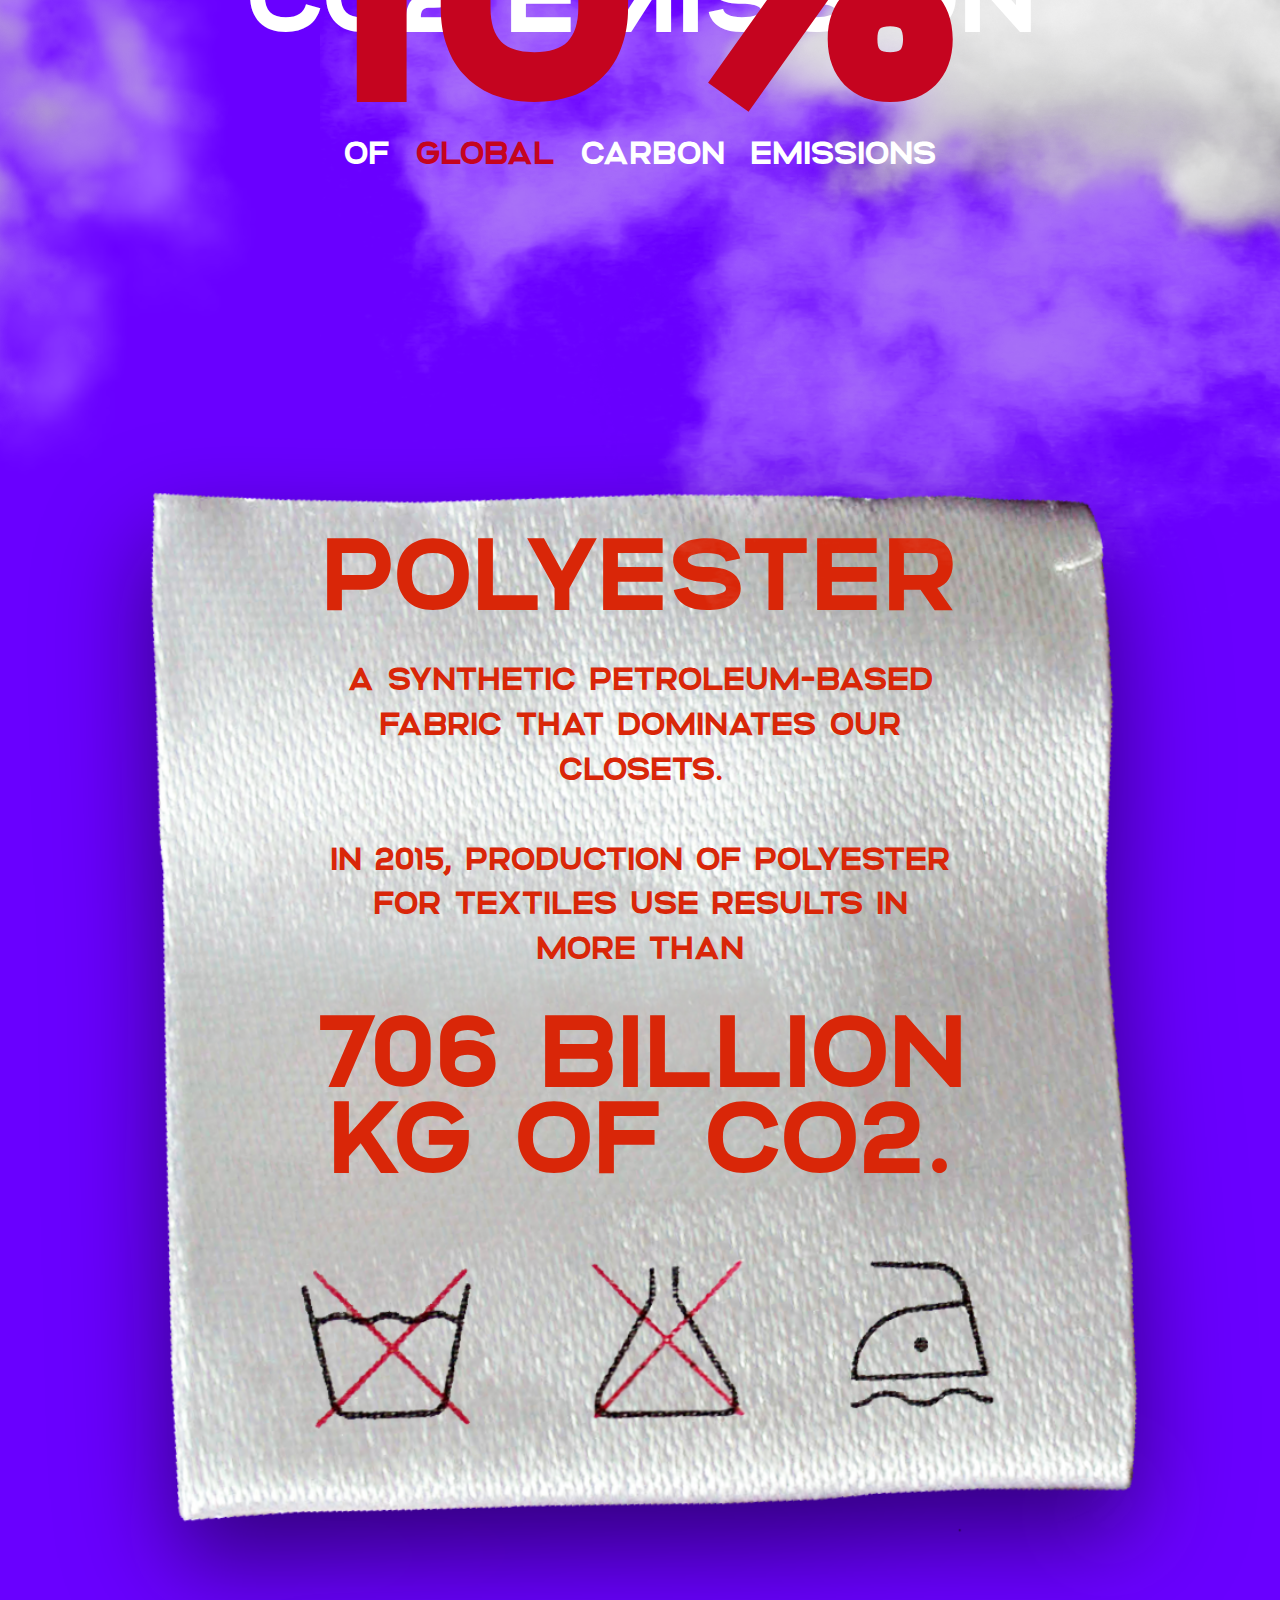
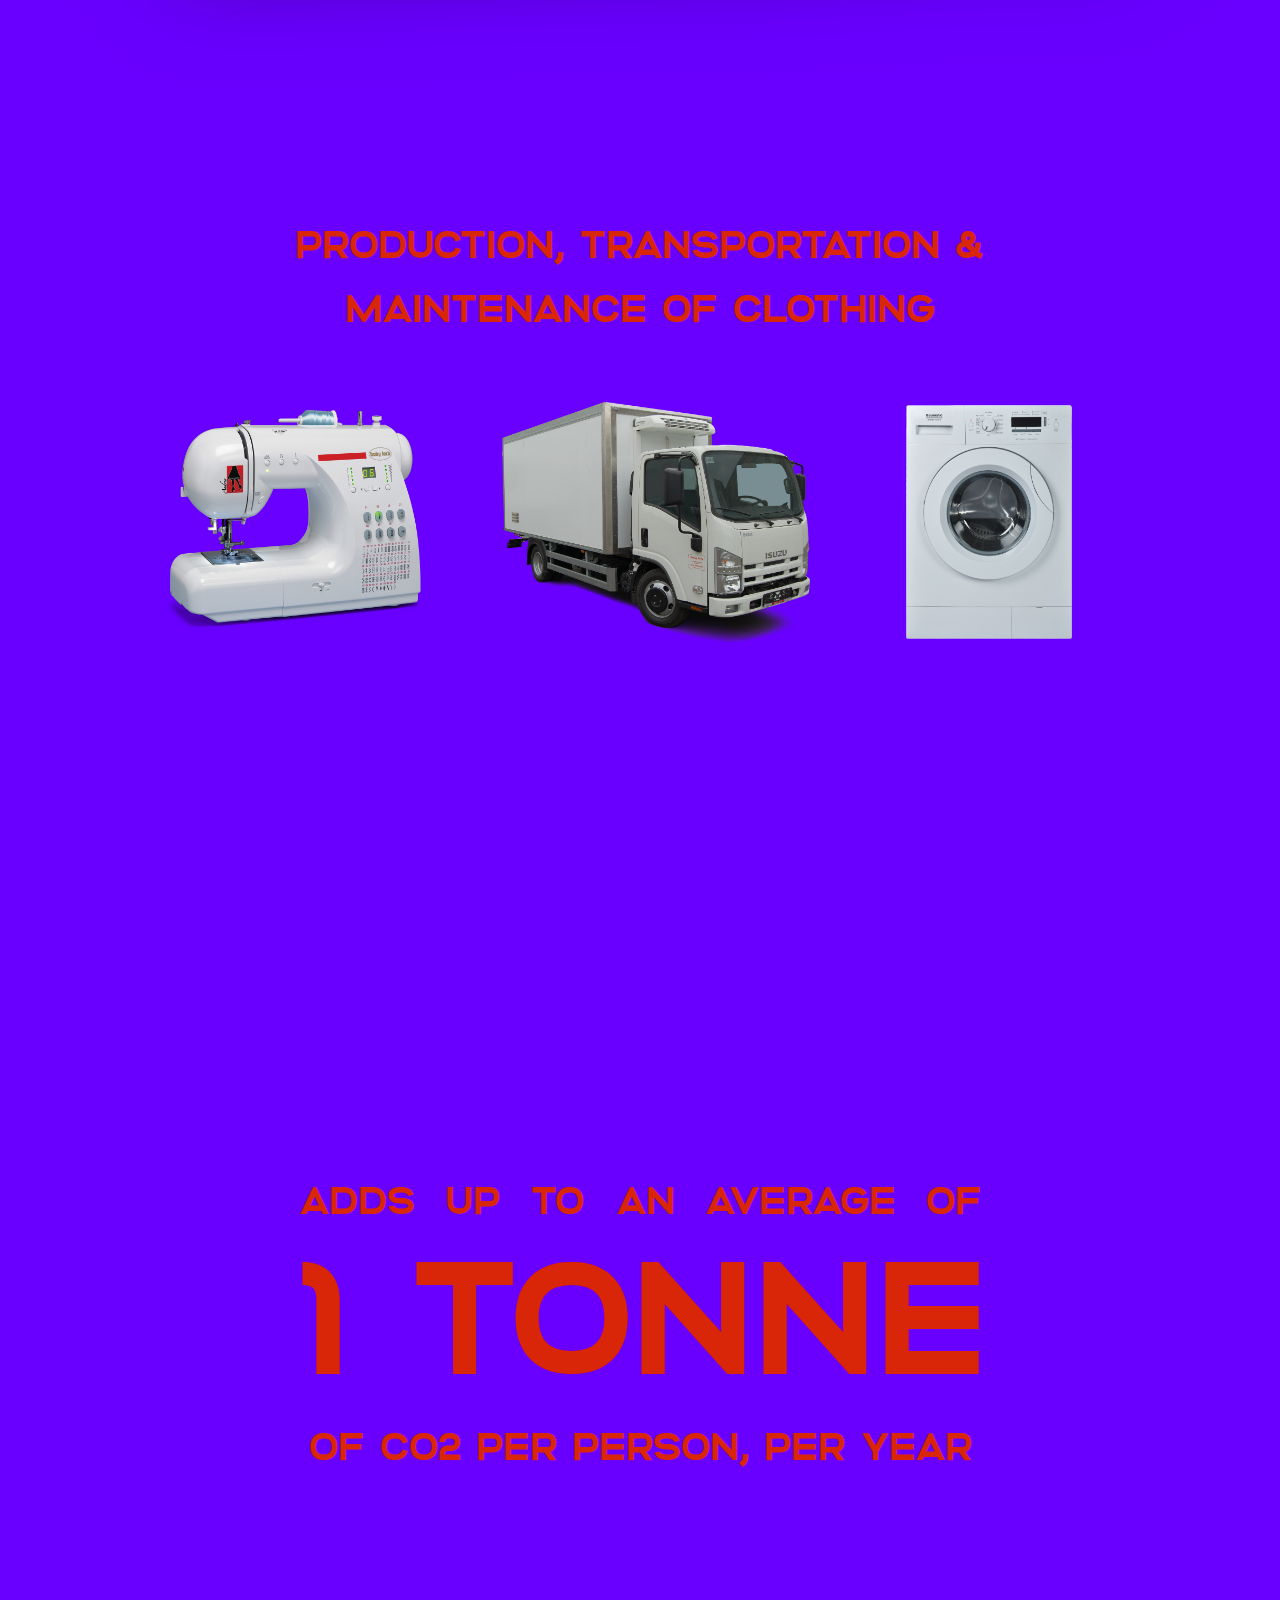
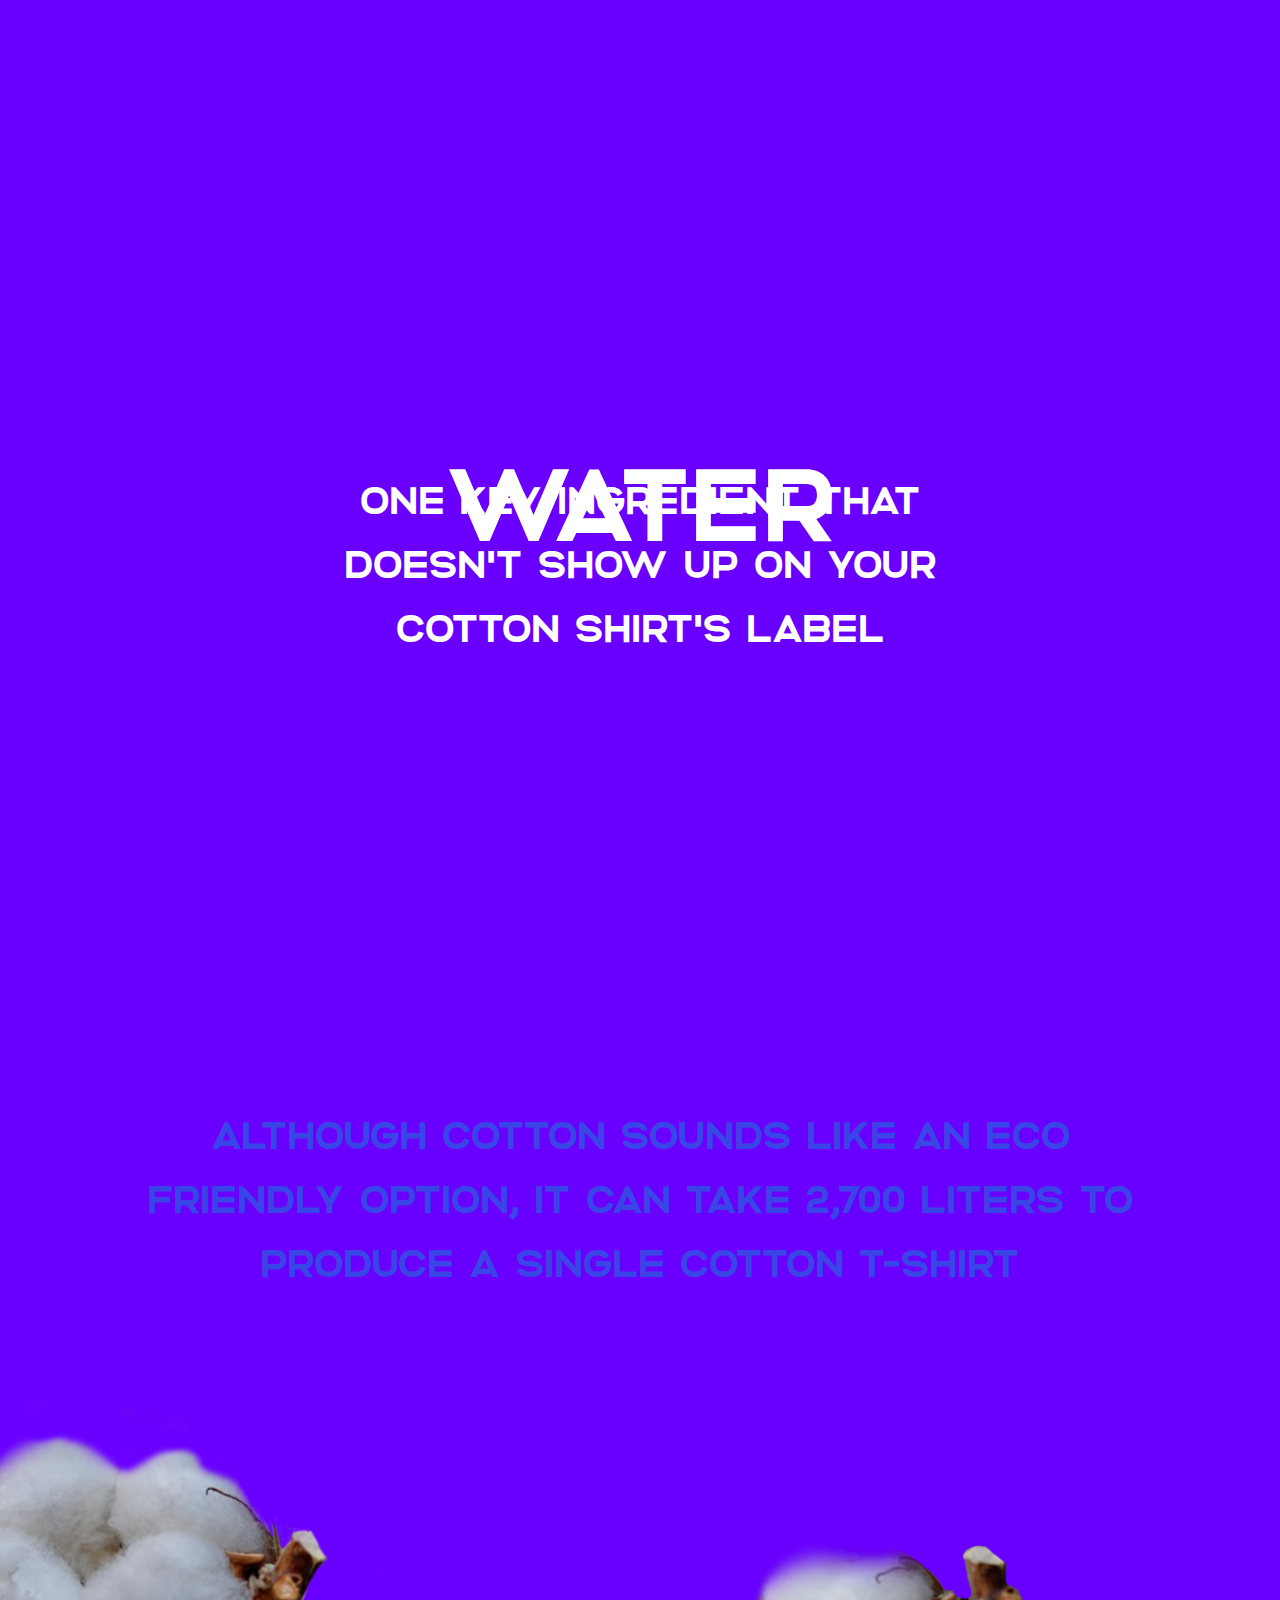
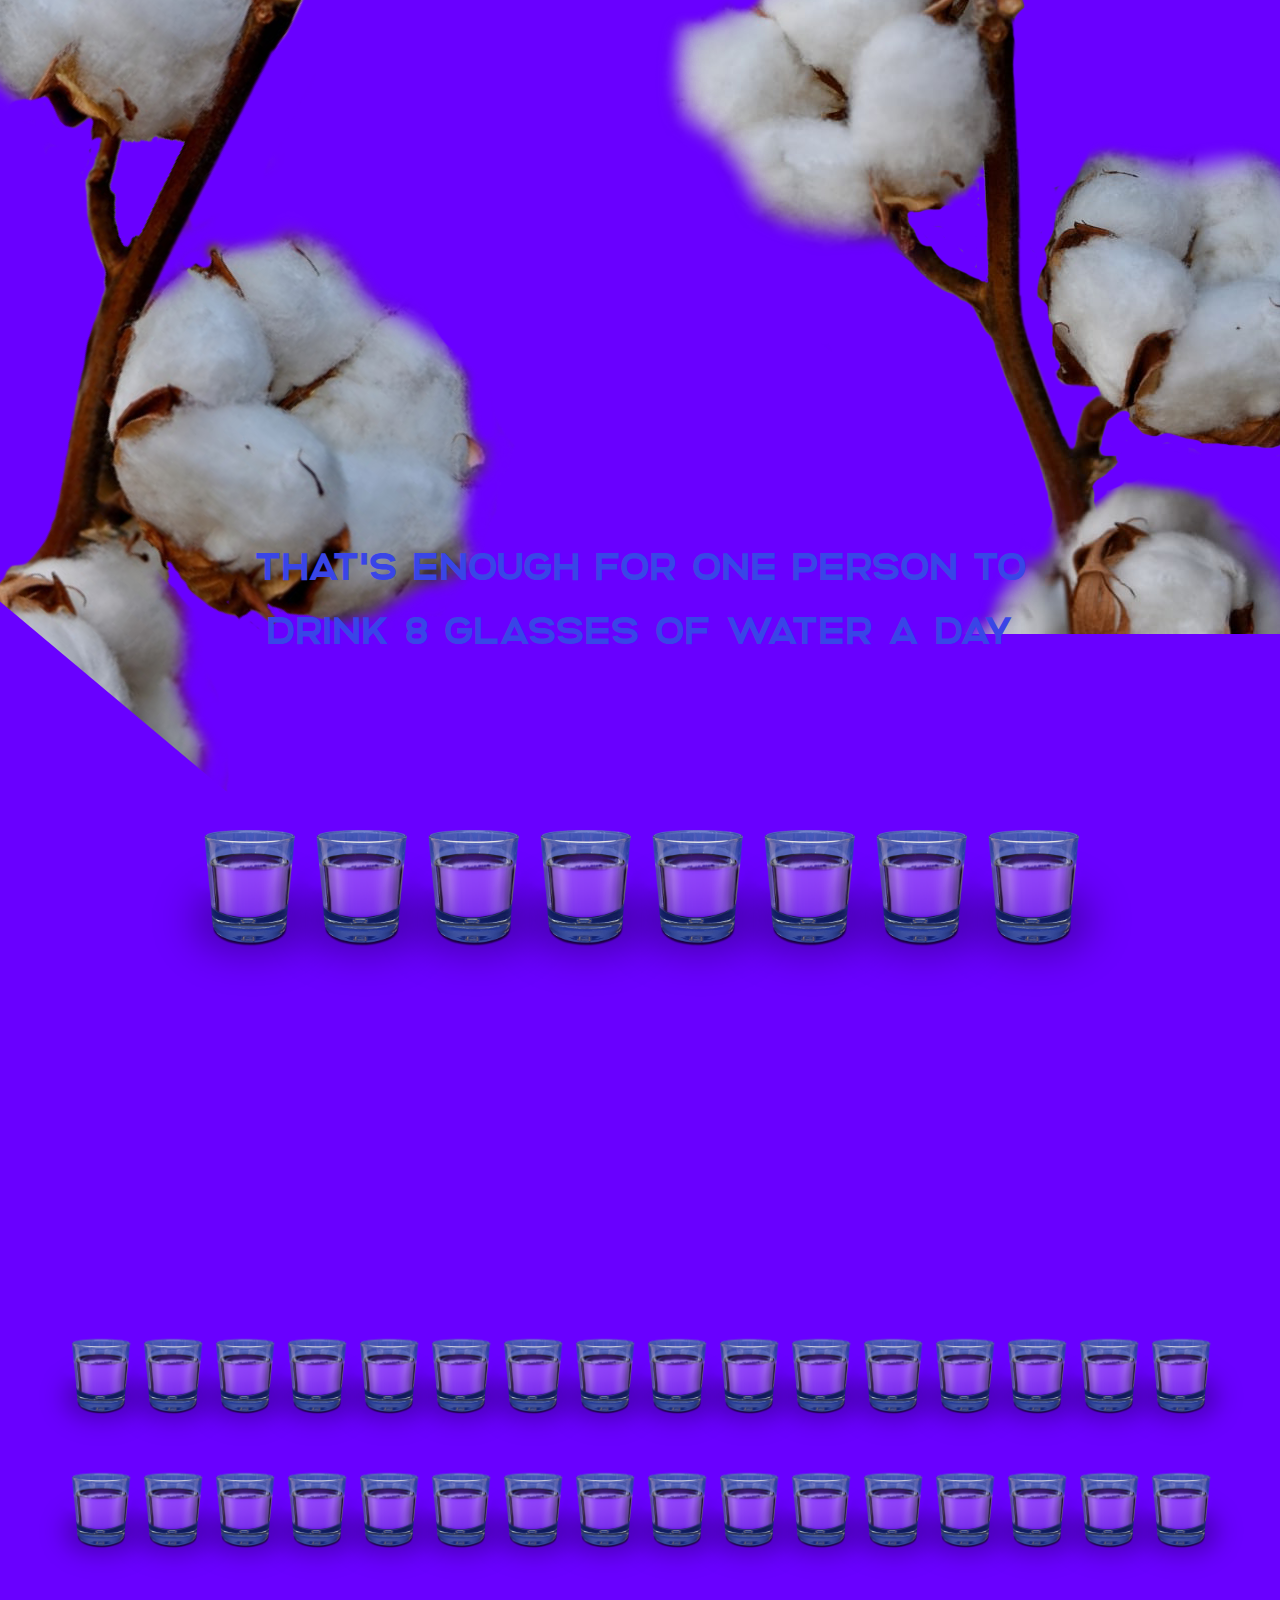
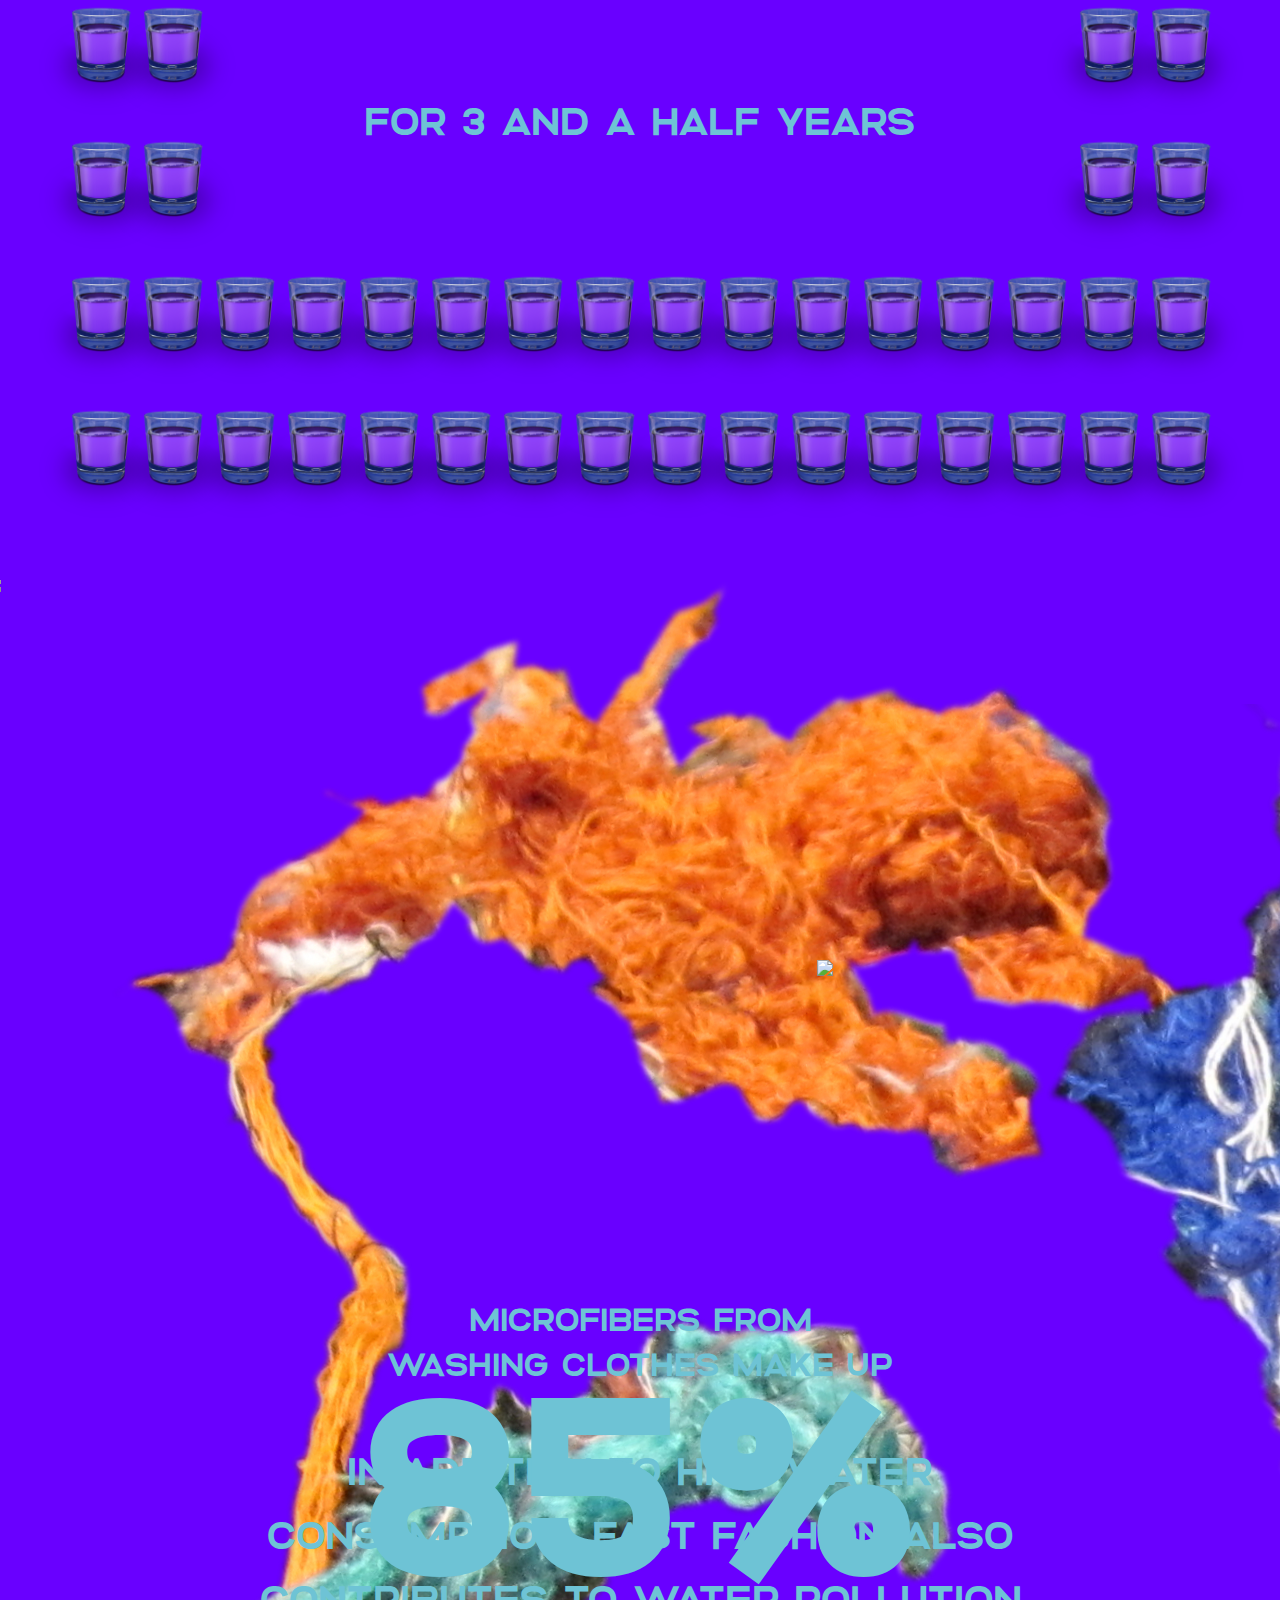
==== commit 6b0f3876: "added links added icons finished home page" ====
--- a/index.html
+++ b/index.html
@@ -13,8 +13,13 @@
     <body>
         
         <div class="preload">
-            <img style="width: 60%;" id="headerLogoImg" src="images/logo-shadow.png">
-            <h3 style="margin-bottom: 15vw;">[insert cool sentence for loading screen here]</h3>
+            <img  id="headerLogoImg" src="images/logo-shadow.png">
+            <h3 style="margin-bottom: 15vw;">Loading...</h3>
+        </div>
+
+        <div id="navigationBox">
+            <button id="topButton" onclick="scrollToPos(this)"><img src="images/icons/top-icon.png"></button>
+            <button id="exitButton" onclick="scrollToPos(this)"><img src="images/icons/exit-icon.png"></button>
         </div>
 
         <header>
@@ -74,7 +79,7 @@
         </section>
         <section id="oldFashion" >
             <div class="sectionContents imageLeftTextRight">
-                <div class="imageBox">
+                <div class="imageBox ">
                     <img id="crownImg"src="images/item/crown.png">
                     <img id="ringImg"src="images/item/ring-medival.png">
                     <img id="necklaceImg" src="images/item/necklace-medival.png">
@@ -103,7 +108,7 @@
 
         <section id="massProduce">
             <div class="sectionContents imageLeftTextRight">
-                <div class="imageBox" >
+                <div class="imageBox overlap-contents" >
                     <img id="shirtsImg1"src="images/item/shirts.png">
                     <img id="shirtsImg2"src="images/item/shirts.png">
                     <img id="shirtsImg3"src="images/item/shirts.png">
@@ -170,7 +175,7 @@
                 <h4 id="co2Heading" style="color: white">CO2 EMISSION</h4>
 
                 <div id="co2Text">
-                    <h2 id="co2Text2">the apparel industry accounts for</h2>
+                    <h2 id="co2Text2">apparel industry accounts for</h2>
                     <h4 id="co2Text3">10%</h4>
                     <h2 id="co2Text4">of <span id="global" style="color: rgb(197, 4, 31);"> global</span>  carbon  emissions</h2>
                 </div>
@@ -179,7 +184,7 @@
         </section>
 
         <section id="polyester">
-            <div id="polyesterSection" style="margin: 0 7vw; " class="sectionContents text-center red-text">
+            <div id="polyesterSection" class="sectionContents text-center red-text">
                 <div style="grid-row: 1; grid-column: 1;" class="imageBox">
                     <img id="clothingLabel"src="images/item/label.png">
                 </div>
@@ -400,12 +405,12 @@
                 
                 <div class="humanText" id="humanText2">
                     <h1>Paying living wages to  garment workers would add just</h1>
-                    <h4 id="onePercent" style="margin-bottom: 1.5vw;">one percent</h4>
+                    <h4 id="onePercent">one percent</h4>
                     <h1> on average to the retail price of a piece of clothing.</h1>
                 </div>
                 
                 <div class="humanText" id="humanText3">
-                    <h4 id="nineOutOfTen" style="margin-bottom: 1.5vw;"> Nine out of ten workers </h4>
+                    <h4 id="nineOutOfTen"> Nine out of ten workers </h4>
                     <h1>  interviewed in Bangladesh cannot afford enough food for 
                         themselves and their families, forcing them to regularly skip meals and eat 
                         inadequately, or go into debt.
@@ -495,9 +500,9 @@
 
 
         <section id="benefits">
-            <div class="sectionContents overlap-contents text-center" style="margin: 0 8vw 0 9vw;">
+            <div id="benefitsSection" class="sectionContents overlap-contents text-center">
                 <h1 id="benefitsText1">
-                    Buying second hand means that
+                    Buying second hand means
                 </h1>
 
                 <div class="benefitsTextBox" id="benefits1">
@@ -553,11 +558,14 @@
                     <div data-depth="0.1" style="z-index: -3;">
                         <img id="mapImg" src="images/item/map.png">
                     </div>
-                    <div data-depth="0.15" style="z-index: -3;">
+                    <div data-depth="0.15" style="z-index: -1;">
                         <img id="bookImg" src="images/item/book.png">
                     </div>
                     <div data-depth="0.15" style="z-index: -3;">
                         <img id="map2Img" src="images/item/map2.png">
+                    </div>
+                    <div data-depth="0.125" style="z-index: -2;">
+                        <img id="compassImg" src="images/item/compass.png">
                     </div>
                 </div>
 
--- a/css/style.css
+++ b/css/style.css
@@ -1,6 +1,42 @@
 @font-face{
     font-family: "Altero";
     src: url("font/Altero.otf");
+}
+
+#navigationBox{
+    position: fixed;
+    top: 90vh;
+    left: 90.5vw;
+    z-index: 20;
+    display: grid;
+    grid-template-columns: 40% 40%;
+    grid-gap: 1vw;
+}
+
+#navigationBox button{
+    margin: 0;
+    opacity: 40%;
+    
+    height: 3vw; 
+    width: 3vw; 
+}
+
+#navigationBox img{
+   position: relative;
+   
+}
+#exitButton img{
+    top: 0.25vw;
+    right: 0.1vw;
+}
+
+#topButton img{
+    top: 0.25vw;
+    right: 0.1vw;
+}
+
+#navigationBox button:hover{
+    opacity: 100%;
 }
 
 .preload{
@@ -8,11 +44,11 @@
     top: 0;
     width: 100%;
     height: 100vh;
-    background: #5900ac;
+    background: rgb(124, 0, 240);
     display: flex;
     justify-content: center;
     align-items: center;
-    z-index: 10;
+    z-index: 30;
     transition: opacity 0.5s ease;
     flex-direction: column;
     padding-bottom: 30vh;
@@ -24,7 +60,7 @@
     margin: 0 auto; 
 
     position: relative;
-    bottom: 12vh;
+    bottom: 5vh;
 
     animation-name: floating;
     animation-duration: 3s;
@@ -41,7 +77,7 @@
     margin: 0;
     height: 100vh;
     
-    background-color: #8500ff;
+    background-color: #6900ff;
 
     overflow-x: hidden;
     overflow-y: hidden;
@@ -66,13 +102,13 @@
     text-transform: uppercase;
 }
 
-h2{font-size: 2.5vw; line-height: 3.5vw;}
-
-h1{font-size: 3vw; line-height: 5vw; margin: 0}
-
-h3{ font-size: 1.5vw;}
-
-h4{font-size: 8vw; margin: 0 2vw;}
+h2{font-size: 2.5vw; line-height: 3.5vw; margin-bottom: 0.5vw}
+
+h1{font-size: 3vw; line-height: 5vw; margin: 0; margin-bottom: 0.8vw}
+
+h3{ font-size: 1.5vw; margin-bottom: 0.3vw}
+
+h4{font-size: 8vw; margin: 0 2vw; margin-bottom: 1vw}
 
 button{
     height: 3.5vw;    
@@ -80,7 +116,8 @@
     border: 0.2vw solid black;
     border-radius: 80px;
     font-size: 1.1vw;
-    padding-bottom: 0.4vw;
+    padding-bottom: 0.5vw;
+    outline: none;
 }
 
 button:hover{
@@ -122,7 +159,7 @@
 }
 
 #glassImg{
-    transform: rotate(30deg);
+    transform: rotate(40deg);
     width: 40vw !important;
     left: 35vw;
     bottom: 8vw;
@@ -140,9 +177,18 @@
     transform: rotate(30deg);
     width: 50vw !important;
     right: 20vw;
-    top: 10vh;
-    z-index: -1;
-}
+    top: 15vh;
+    z-index: 2;
+}
+
+#compassImg{
+    transform: rotate(-50deg);
+    width: 20vw !important;
+    left: 8vw;
+    bottom: 20vh;
+    z-index: 1;
+}
+
 
 #endImgLogoBox{
     display: flex;
@@ -158,13 +204,13 @@
 }
 
 #headerImgBox img {
-    width: 70%;
+    width: 70vw;
     height: auto;
     position: relative;
 }
 
 #jeansHeaderImg{
-    width: 40% !important;
+    width: 40vw !important;
     transform: rotate(-10deg);
     margin: 0 auto;
     left: 73vw !important;
@@ -173,7 +219,7 @@
 }
 
 #sweaterHeaderImg{
-    width: 40% !important;
+    width: 40vw !important;
     transform: rotate(20deg);
     margin: 0 auto;
     right: 18vw;
@@ -218,7 +264,7 @@
 }
 
 #ringHeaderImg{
-    width: 10% !important;
+    width: 10vw !important;
     transform: rotate(-15deg);
     margin: 0 auto;
     left: 80vw !important;
@@ -335,8 +381,11 @@
 
     margin: 0 auto;
     width: 60vw;
-    color: #6EC3D5;
-}
+    color: white;
+}
+
+
+
 
 #dyeText1{
     margin-bottom: 17vw;
@@ -362,7 +411,7 @@
 }
 
 #fiveMilPpl{
-    margin-top: 2vw;
+    line-height: 8vw;
 }
 
 #polyesterSection{
@@ -437,8 +486,6 @@
     display: grid;
     grid-template-columns: 1fr;
     grid-template-rows: 1fr;
-    width: 100%;
-    height: 100%;
     justify-content: center;
     align-items: center;
     text-align: center;
@@ -459,14 +506,17 @@
   }
 
 #co2Text3{
-    font-size: 29vw;
-    margin-top: -7vw;
+    font-size: 27vw;
+    margin-top: -5vw;
     color: rgb(197, 4, 31);
 }
 
 #co2Text4{
-    word-spacing: 2vw;
-    letter-spacing: 0.1vw;
+    word-spacing: 1vw;
+}
+
+#co2Section{
+    top: 2vw;
 }
 
 #threeThingsCo2{
@@ -488,7 +538,7 @@
 
 /*-------------------------------------------------------text colour ------------------------------------------------------------*/
 .overlap-contents{
-    display: grid;
+    display: grid !important;
     grid-template-columns: 1fr;
     grid-template-rows: 1fr;
 }
@@ -531,6 +581,11 @@
 #impact h1{
     color: white;
     font-size: 2.6vw;
+    margin-bottom: 3vw;
+}
+
+#hugeText{
+    margin-top: 3vw;
 }
 
 
@@ -565,19 +620,18 @@
 
 }
 
-#hugeText{
-    margin-top: 3vw;
-}
 
 #co2Heading, #smokeVideo, #co2Text{
     z-index: -2;
+
 }
 
 #co2Heading, #co2Text{
     z-index: 1;
     color: white;
-    bottom: 5vw;
-    position: relative;
+    margin: -4vw 0 -7vw;
+    position: relative;
+    margin-bottom: 3vw;
 }
 
 
@@ -594,7 +648,7 @@
 
 #waterTitle, #waterText{
     z-index: 1;
-    color: #0b1e71;
+    color: white;
     margin: 0 auto;
     position: relative;
     
@@ -624,6 +678,10 @@
     bottom:1vh;
     z-index: -20;
     width: 80vw;
+}
+
+#onePercent, #nineOutOfTen{
+    margin-bottom: 2vw;
 }
 
 /*--------------------------------------------------------content images--------------------------------------------------------*/
@@ -646,6 +704,7 @@
     display: flex;
     justify-content: center;
     align-items: center;
+    
 }
 
 .imageLeftTextRight .imageBox{
@@ -656,7 +715,6 @@
 
 .imageBox img{
     position: relative;
-    display: inline-block;
     height: auto;
 }
 
@@ -720,27 +778,25 @@
     
 }
 
-#shirtsImg1{left: 111vw;top: 40vw;}
-#shirtsImg2{left: 71vw; top: 100vw; }
-#shirtsImg3{left: 31vw; top: 100vw; }
+#shirtsImg1{ left: 4vw;}
+#shirtsImg2{left: 4vw; top: 100vw; }
+#shirtsImg3{left: 4vw; top: 100vw; }
 
 #bagImg{
     width: 55vw;
 
-    right: 16vw;
-    top: 25vw;
+    right: 3vw;
 }
 
 #binImg{
     width: 47.5vw;
-    top: 25vw;
-    right: 67.5vw;
+    /*right: 67.5vw;*/
 }
 
 #binLidImg{
     width: 49.5vw;
-    bottom:4vw;
-    right: 115.5vw;
+    bottom:30vw;
+   right: 0.5vw;
 }
 
 
@@ -899,7 +955,7 @@
 #fiberText3{
     width: 80vw;
     margin: 0 auto;
-    bottom: 5vw;
+    margin-top: -10vw;
     font-size: 20vw;
 }
 
@@ -1050,7 +1106,7 @@
 }
 
 #throwawayIntroSection h4{
-    color: #ffd300;
+    color: white;
 }
 
 #throwawayText, #throwawayText2{
@@ -1104,13 +1160,13 @@
     margin: 0 auto;
     padding-left: 1vw;
     text-align: center;
-    bottom: 7vw;
+    bottom: 3vw;
     width: 65vw;
     color: #8ddc5b;
 }
 
 #overTheYearsText2, #overTheYearsText3{
-    bottom: 3vw !important;
+    top: 2vw !important;
     color: rgb(192, 255, 0) !important;
 }
 
@@ -1150,11 +1206,12 @@
     grid-template-columns: 20% 80%;
     grid-template-rows: 100%;
     margin-bottom: 10vw;
+    margin-right: 3vw;
 }
 
 .benefitsTextBox h4{
-    font-size: 18vw;
-    bottom: 4vw;
+    font-size: 17vw;
+    margin-top: -3vw;
 }
 
 .benefitsTextBox h1{
@@ -1168,6 +1225,7 @@
     margin-bottom: 0vw;
 }
 
+
 #end h1{
     margin: 0 auto;
 }
@@ -1192,6 +1250,11 @@
 #endButtonBox button{
     width: 30%;
     margin: 0 1vw;
+}
+
+#benefitsSection{
+    margin: 18vw 8vw 0 9vw;
+
 }
 
 @keyframes floating {
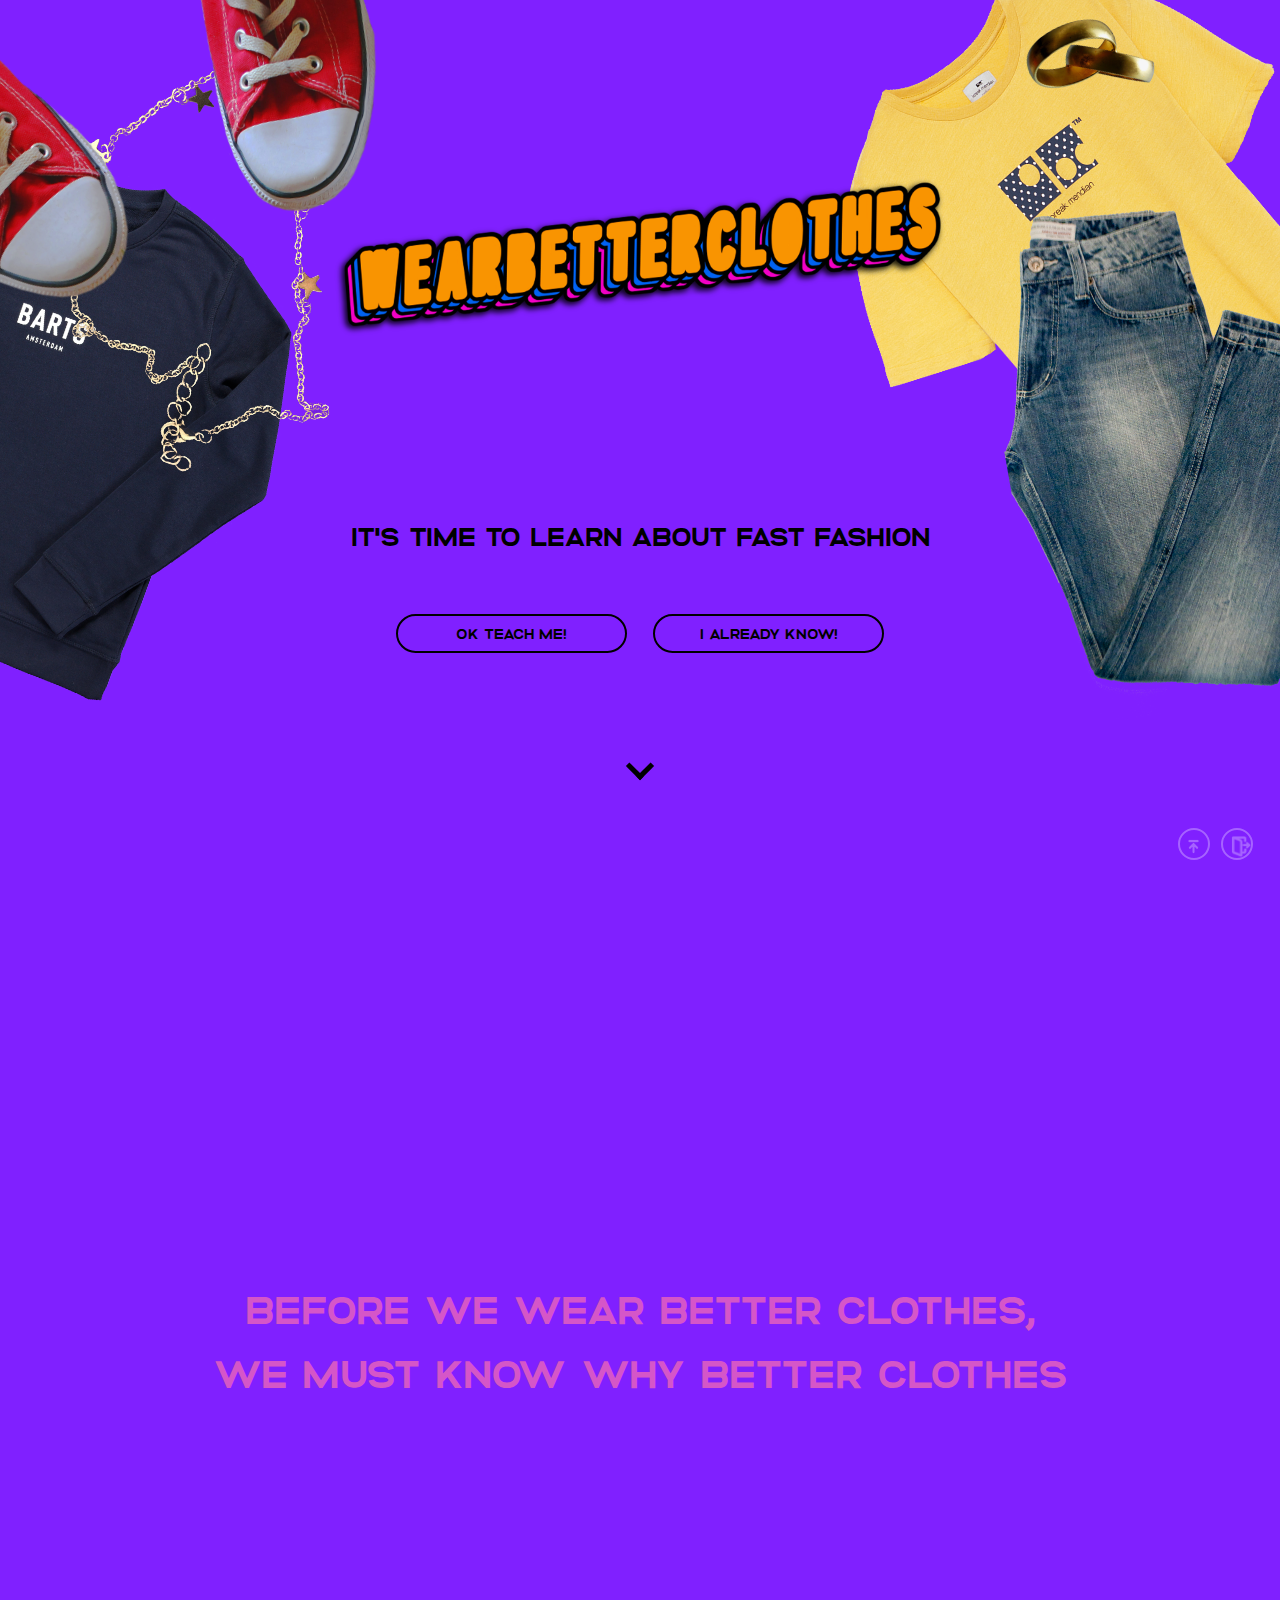
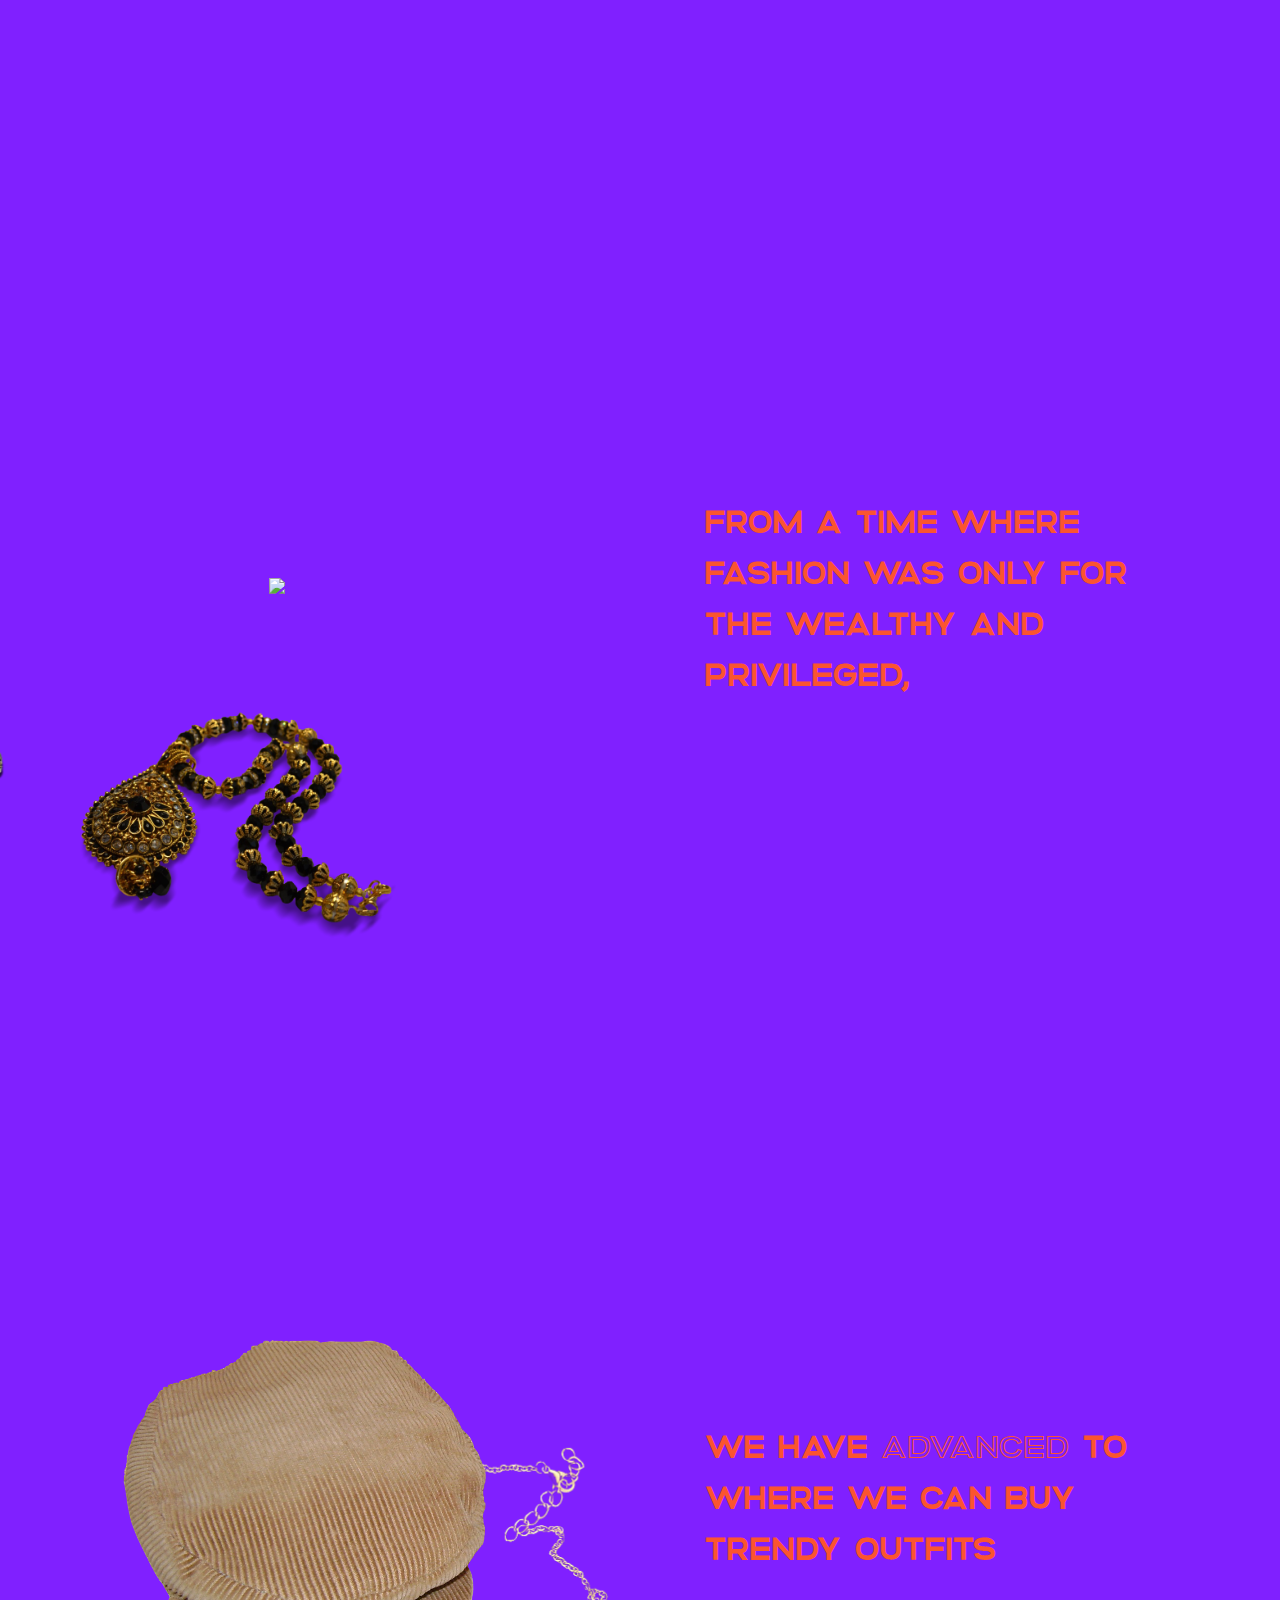
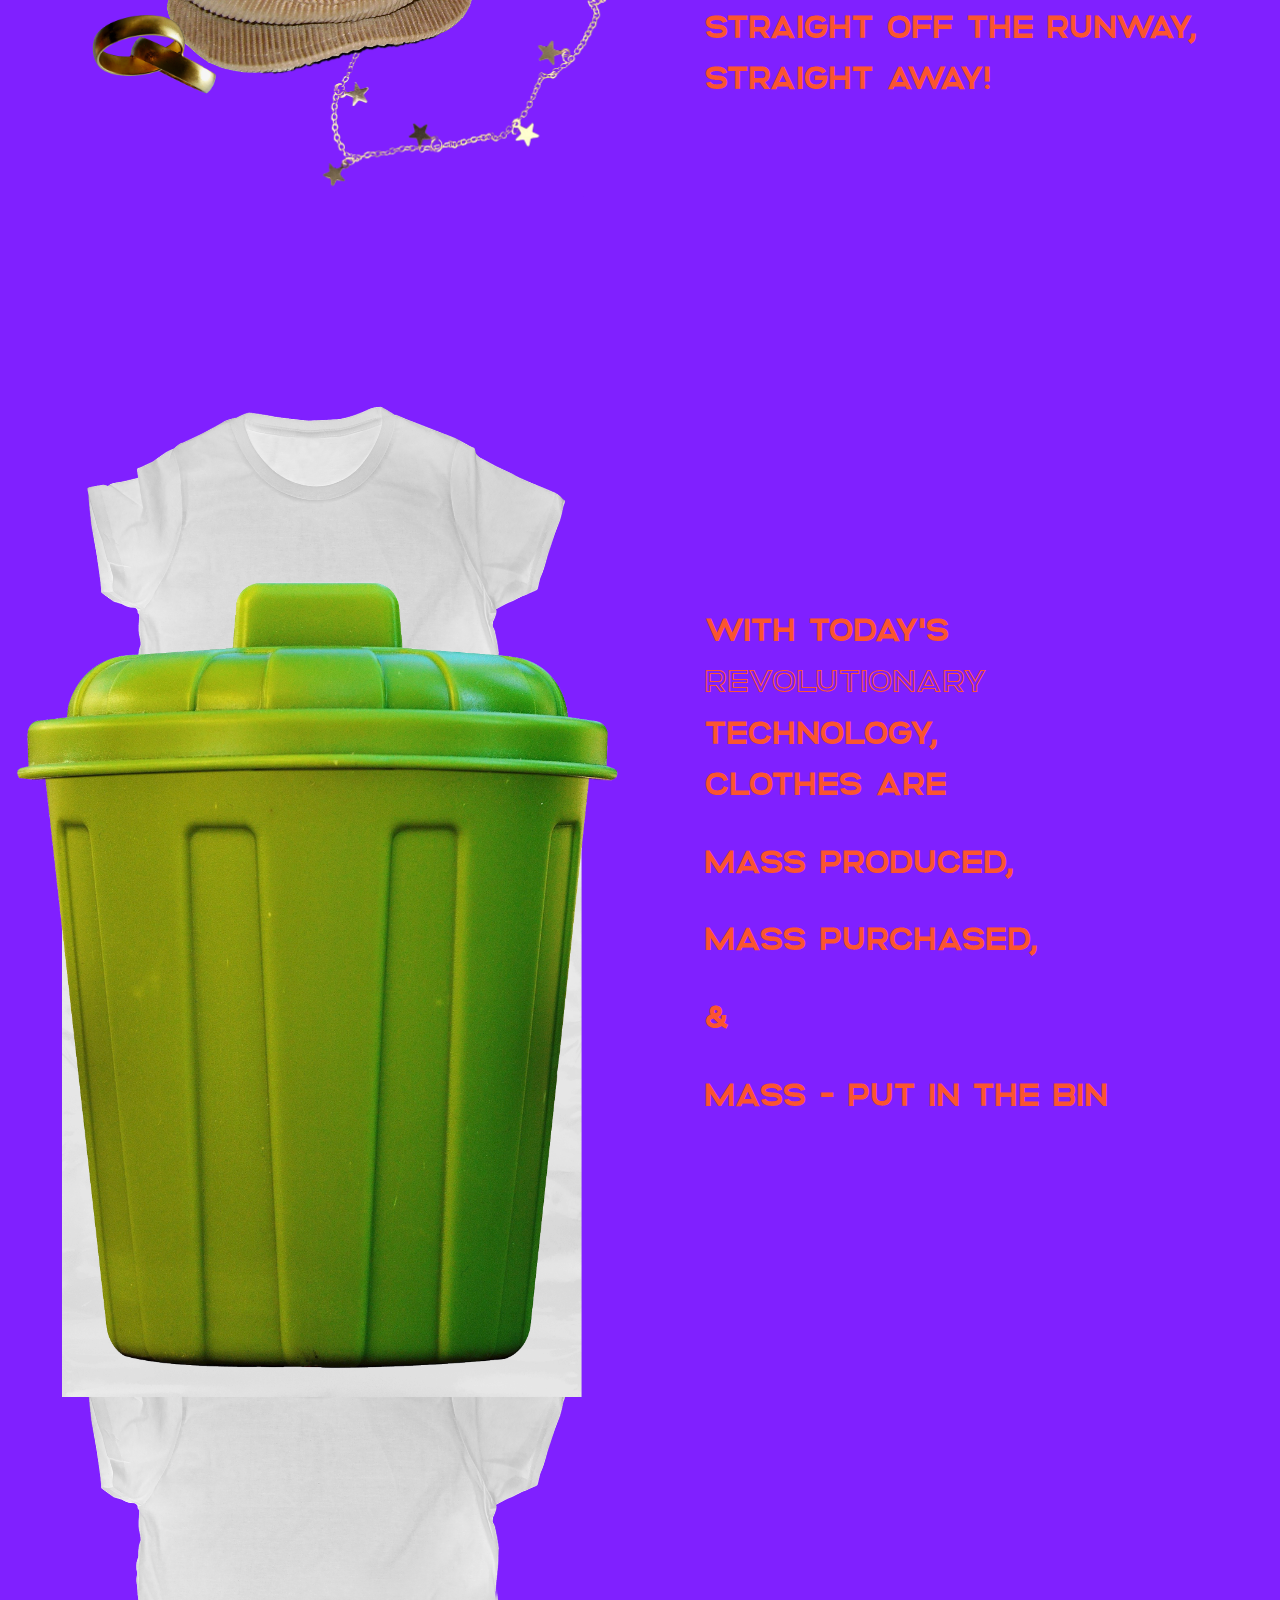
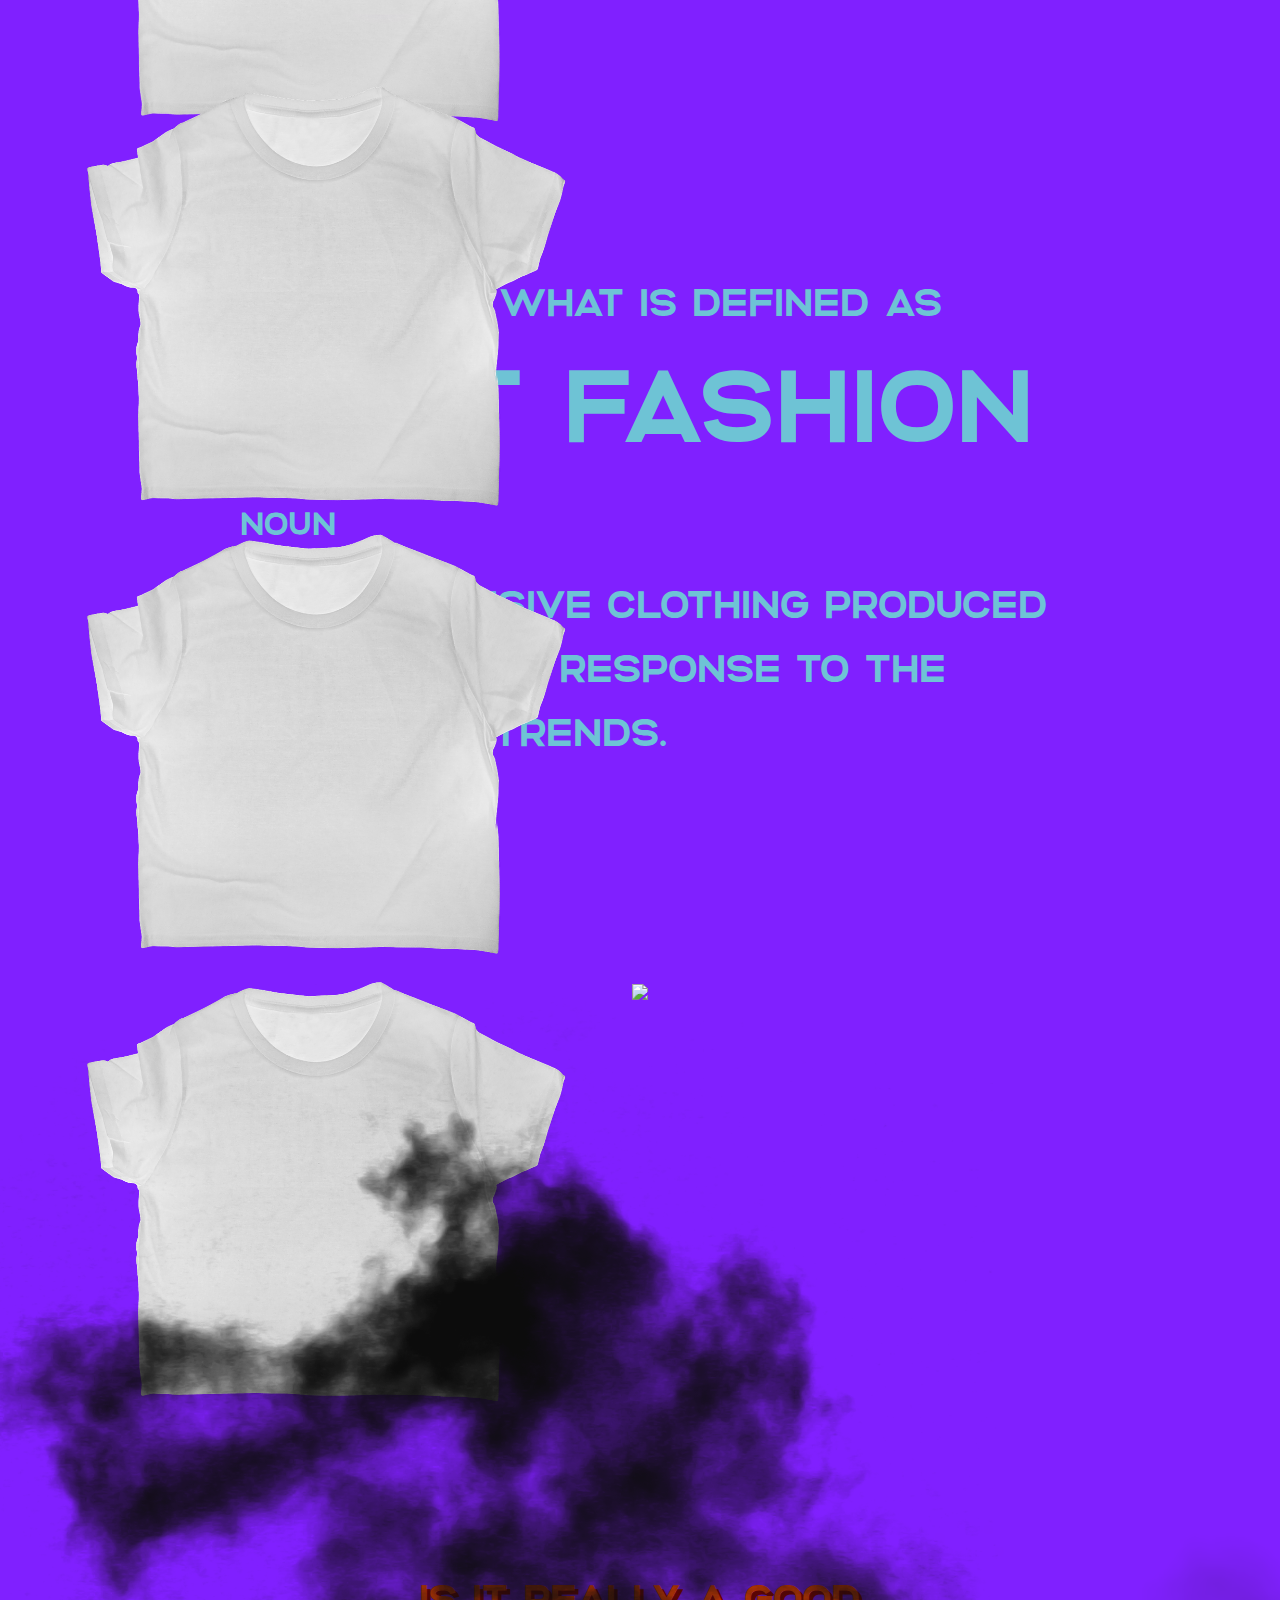
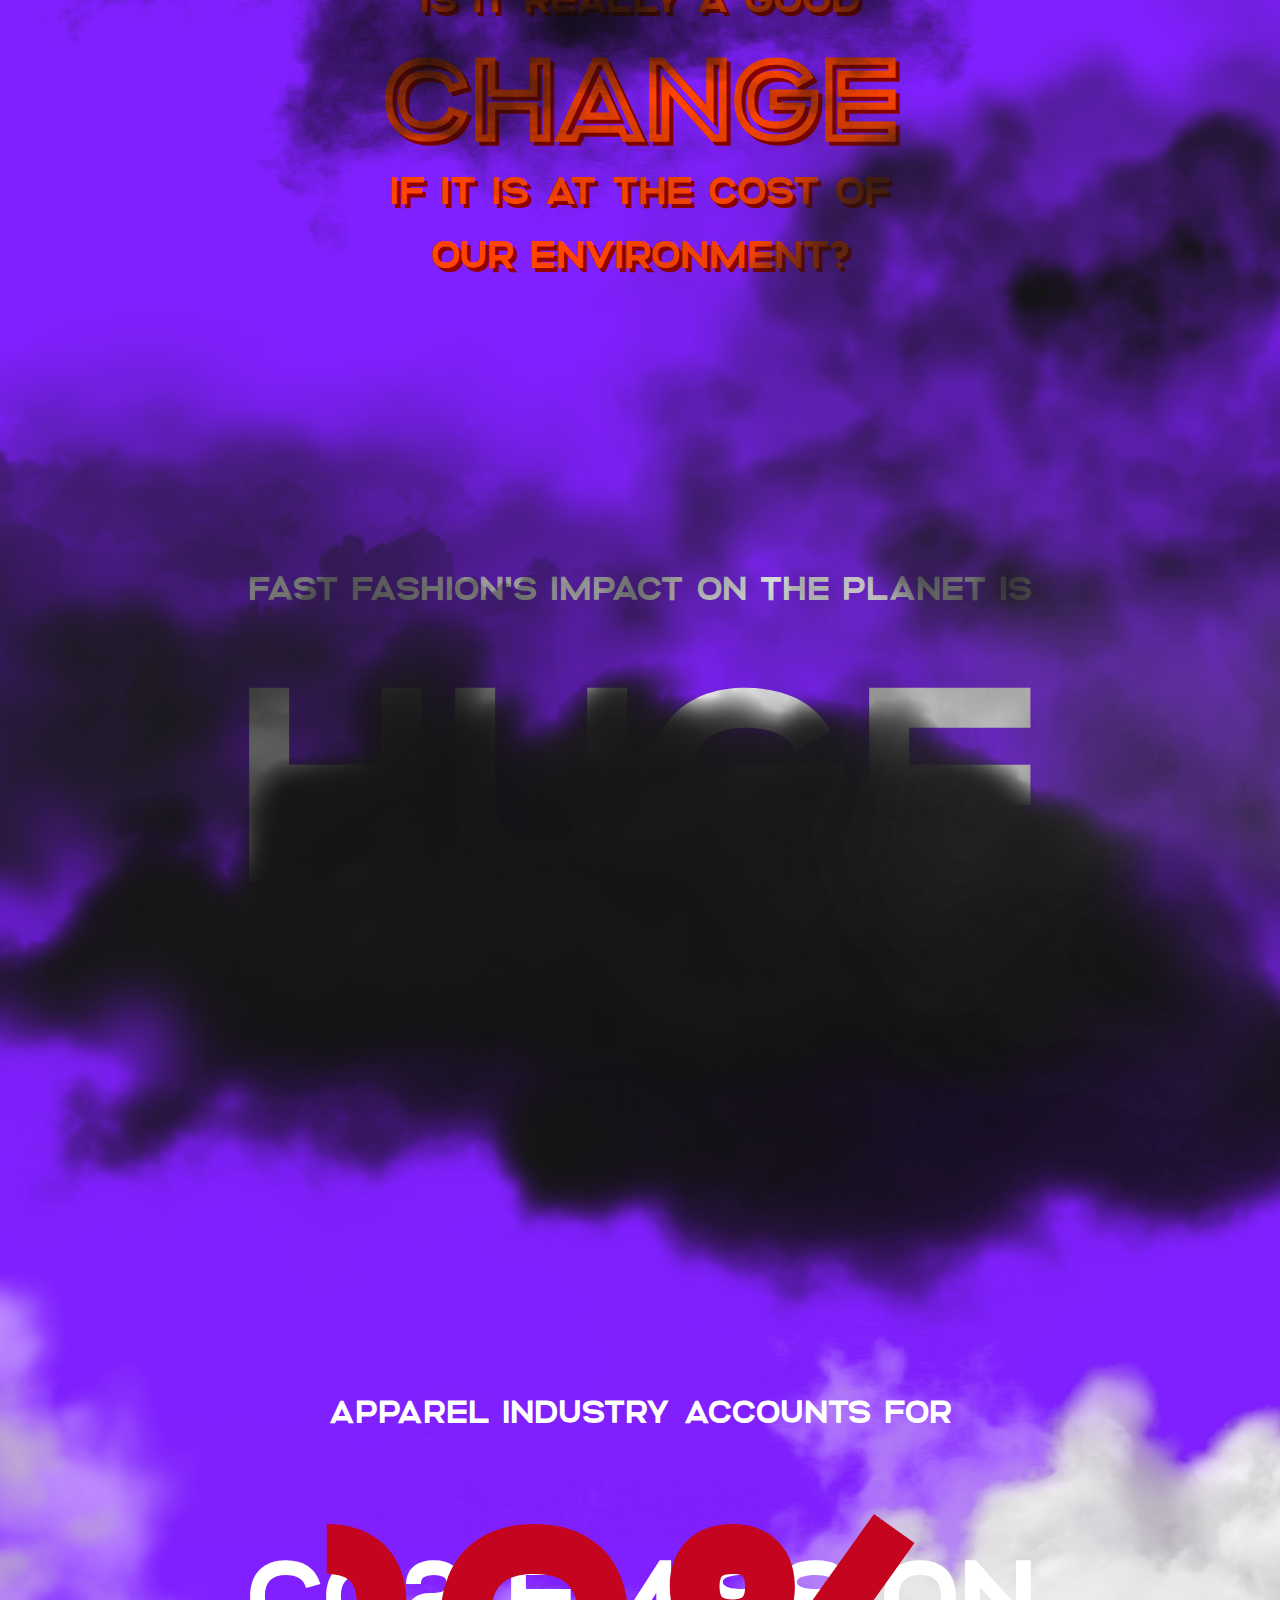
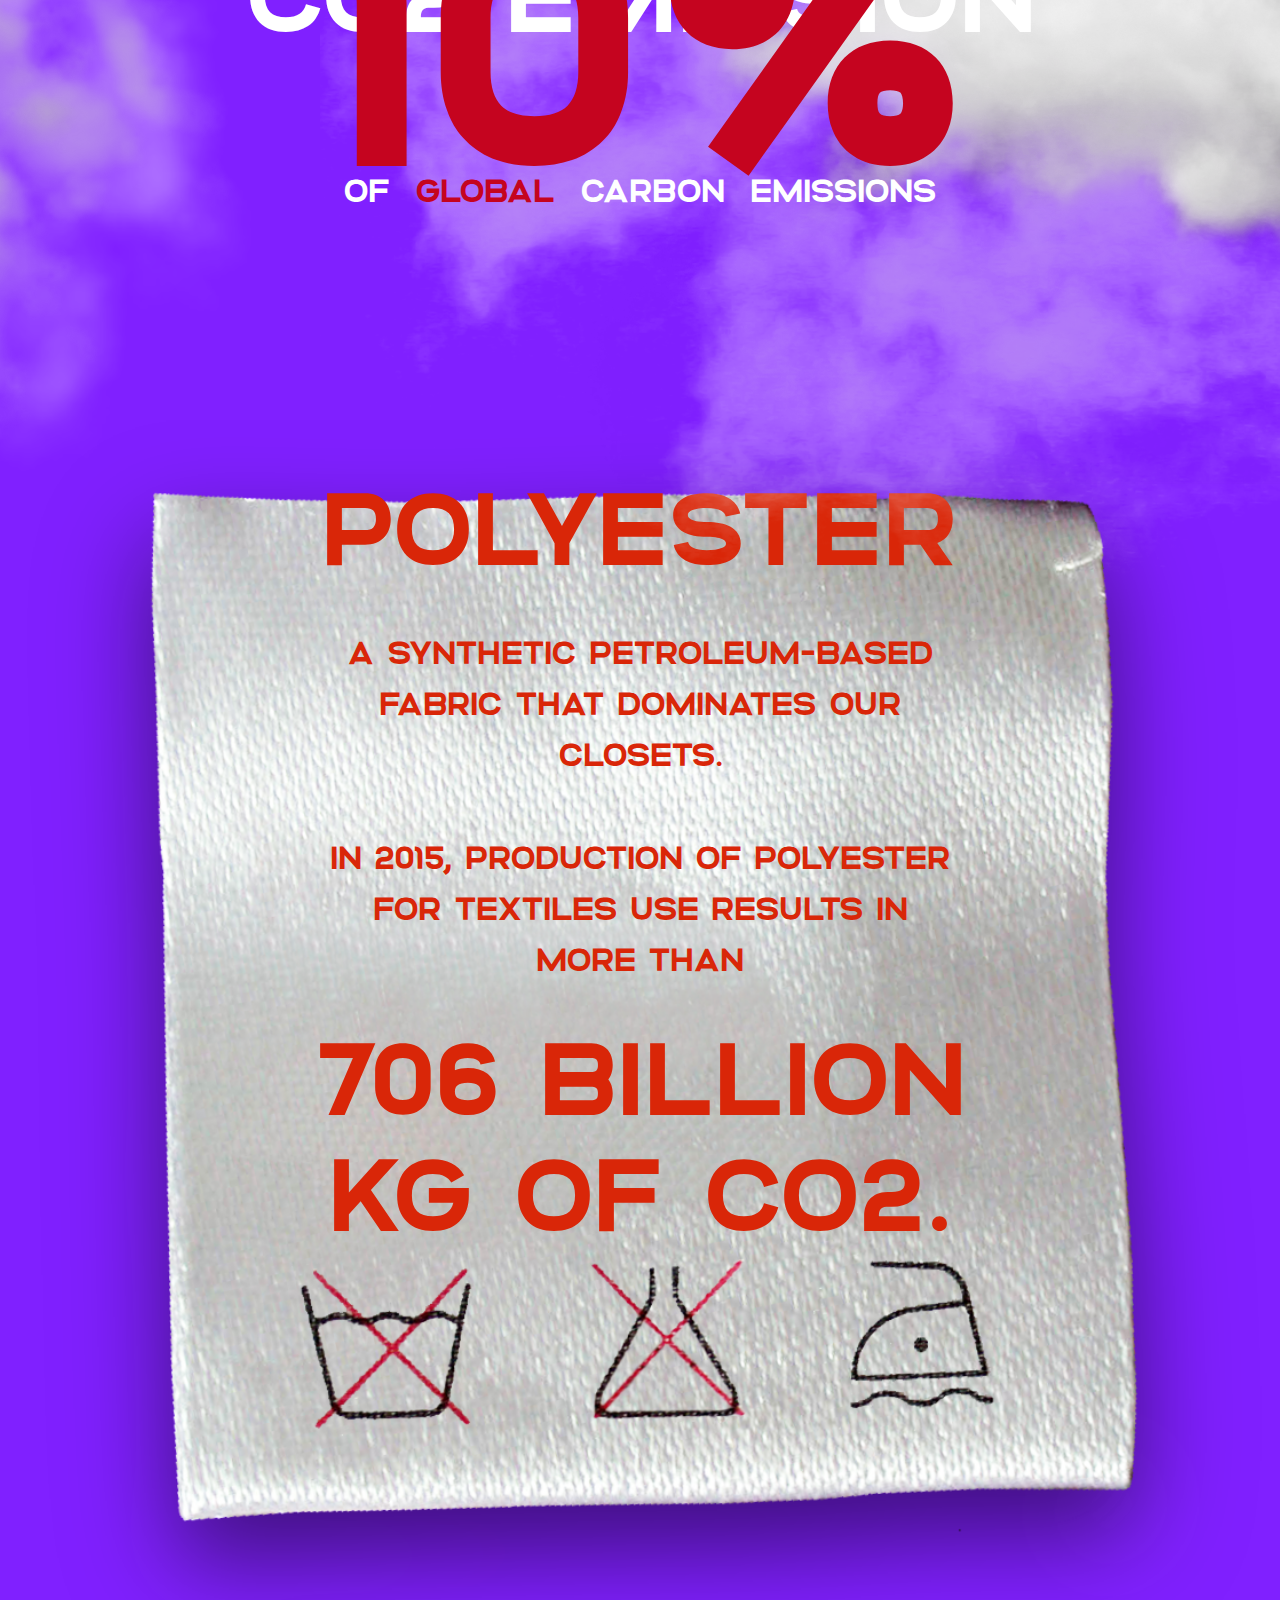
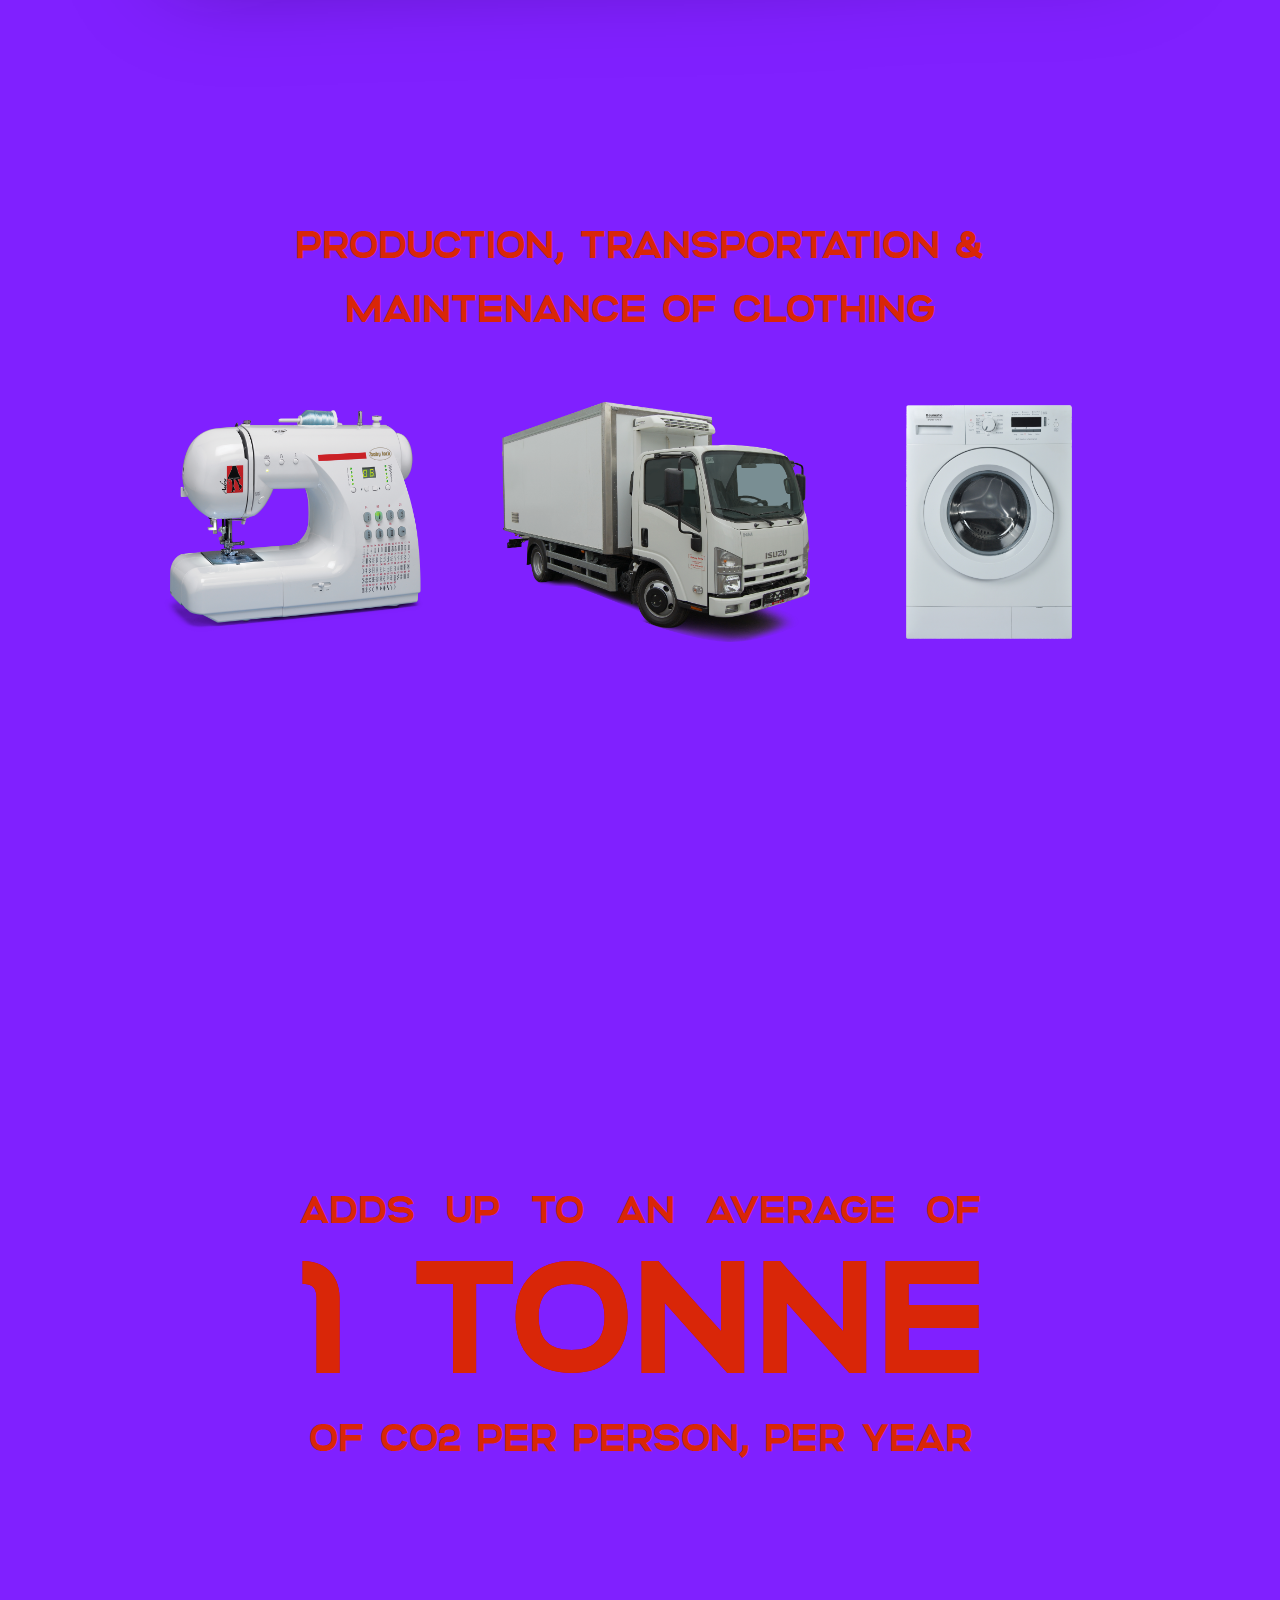
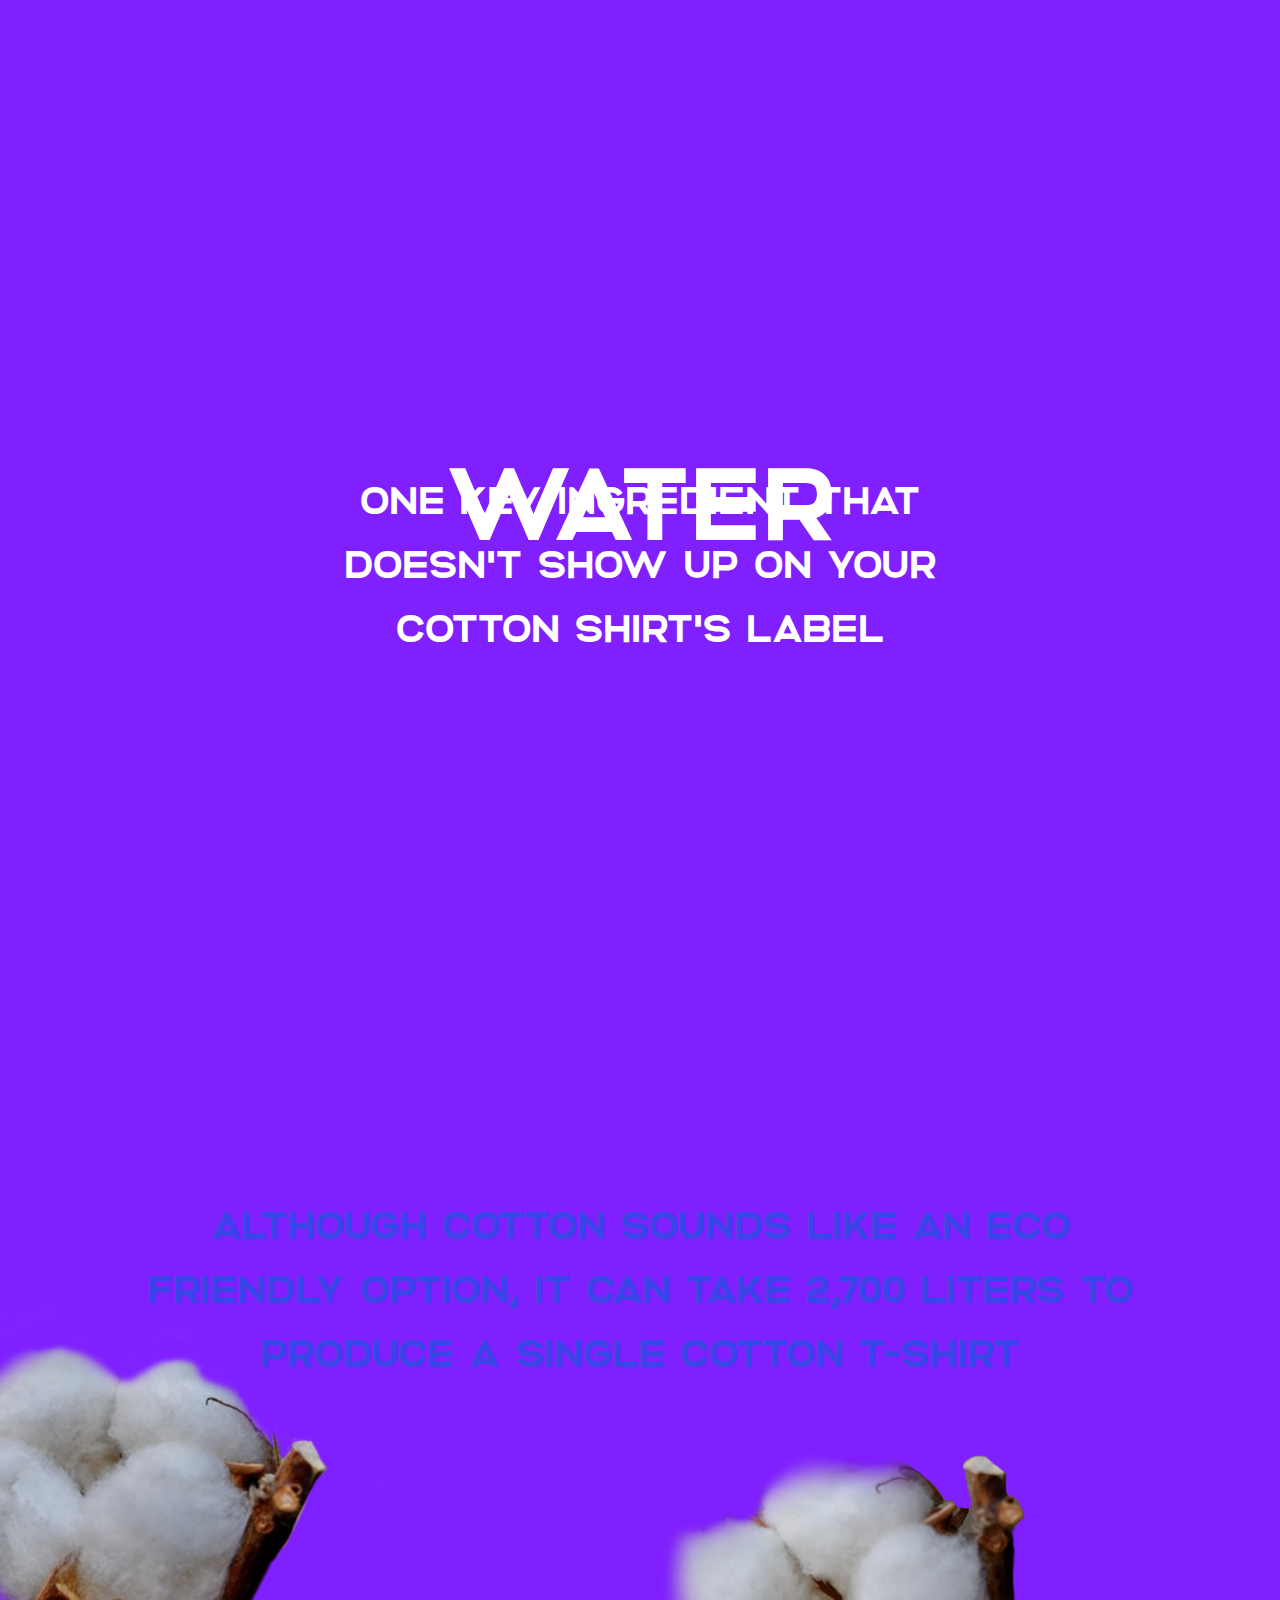
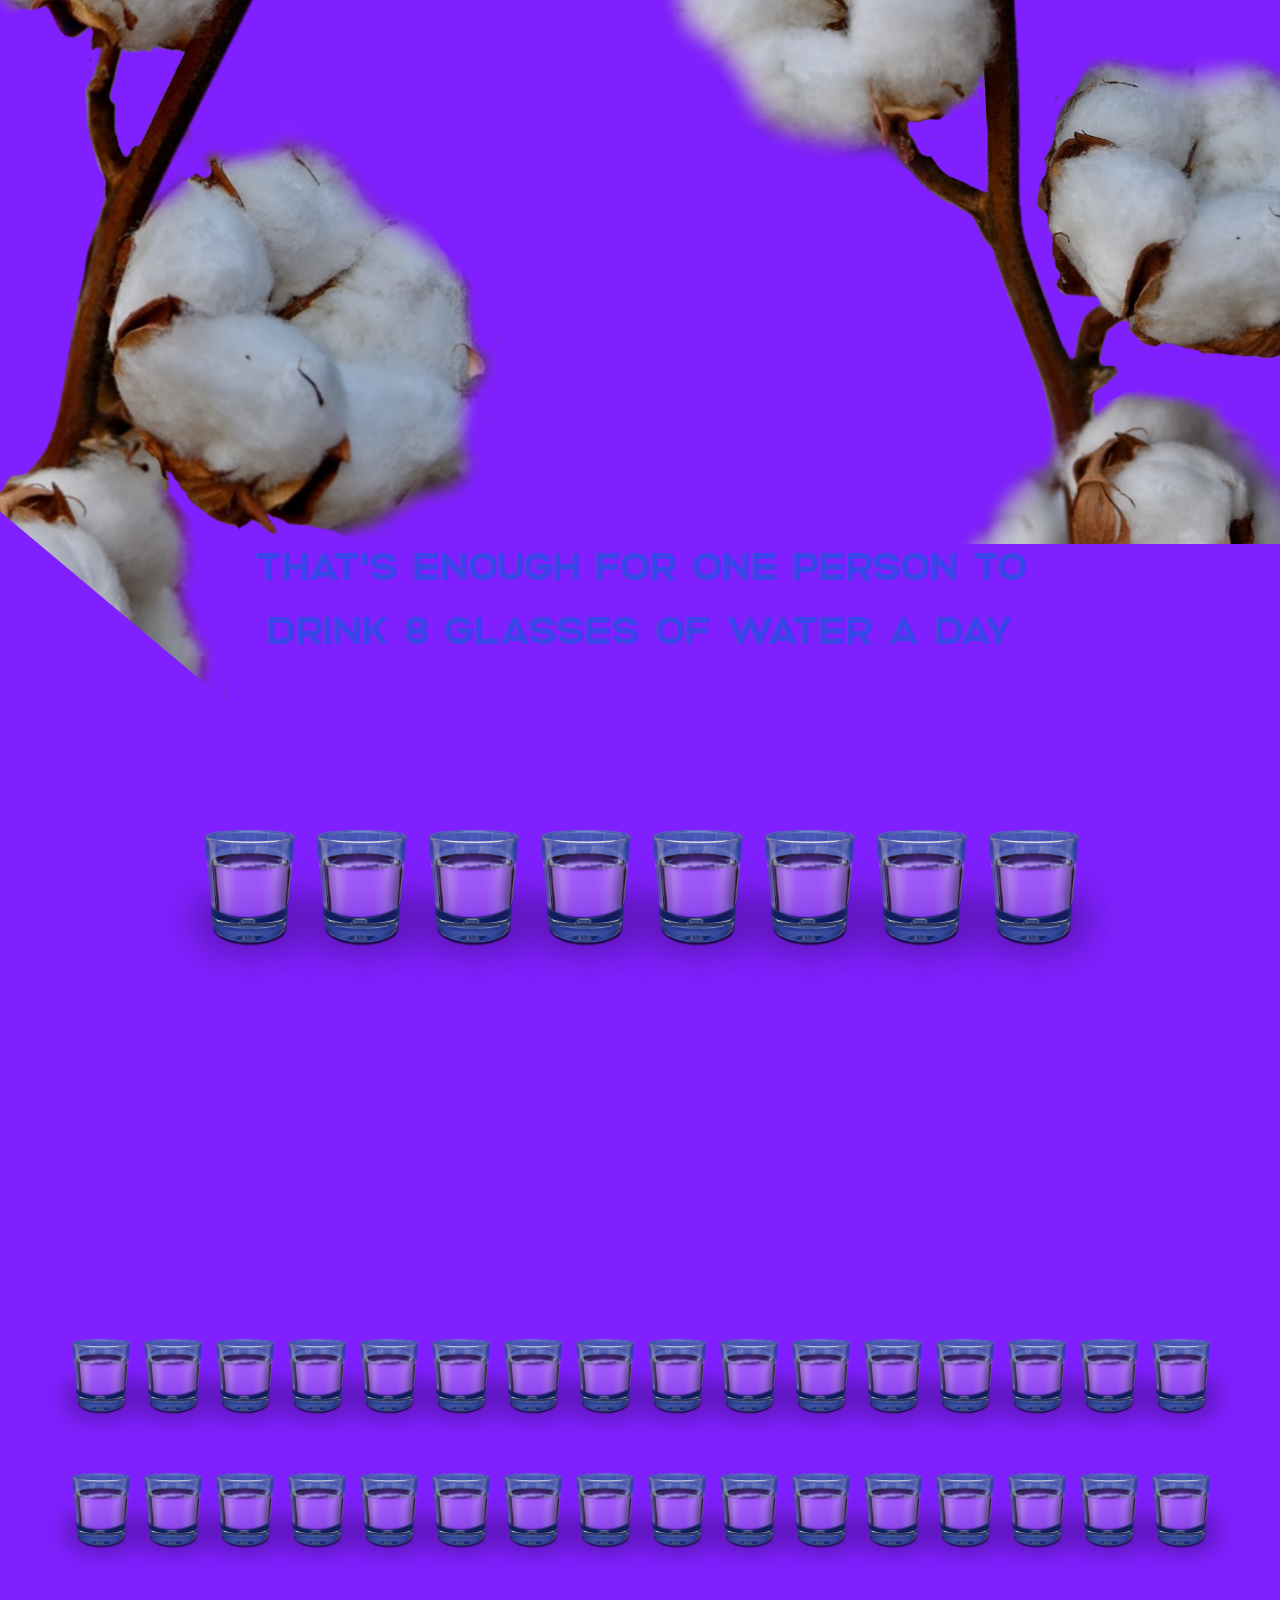
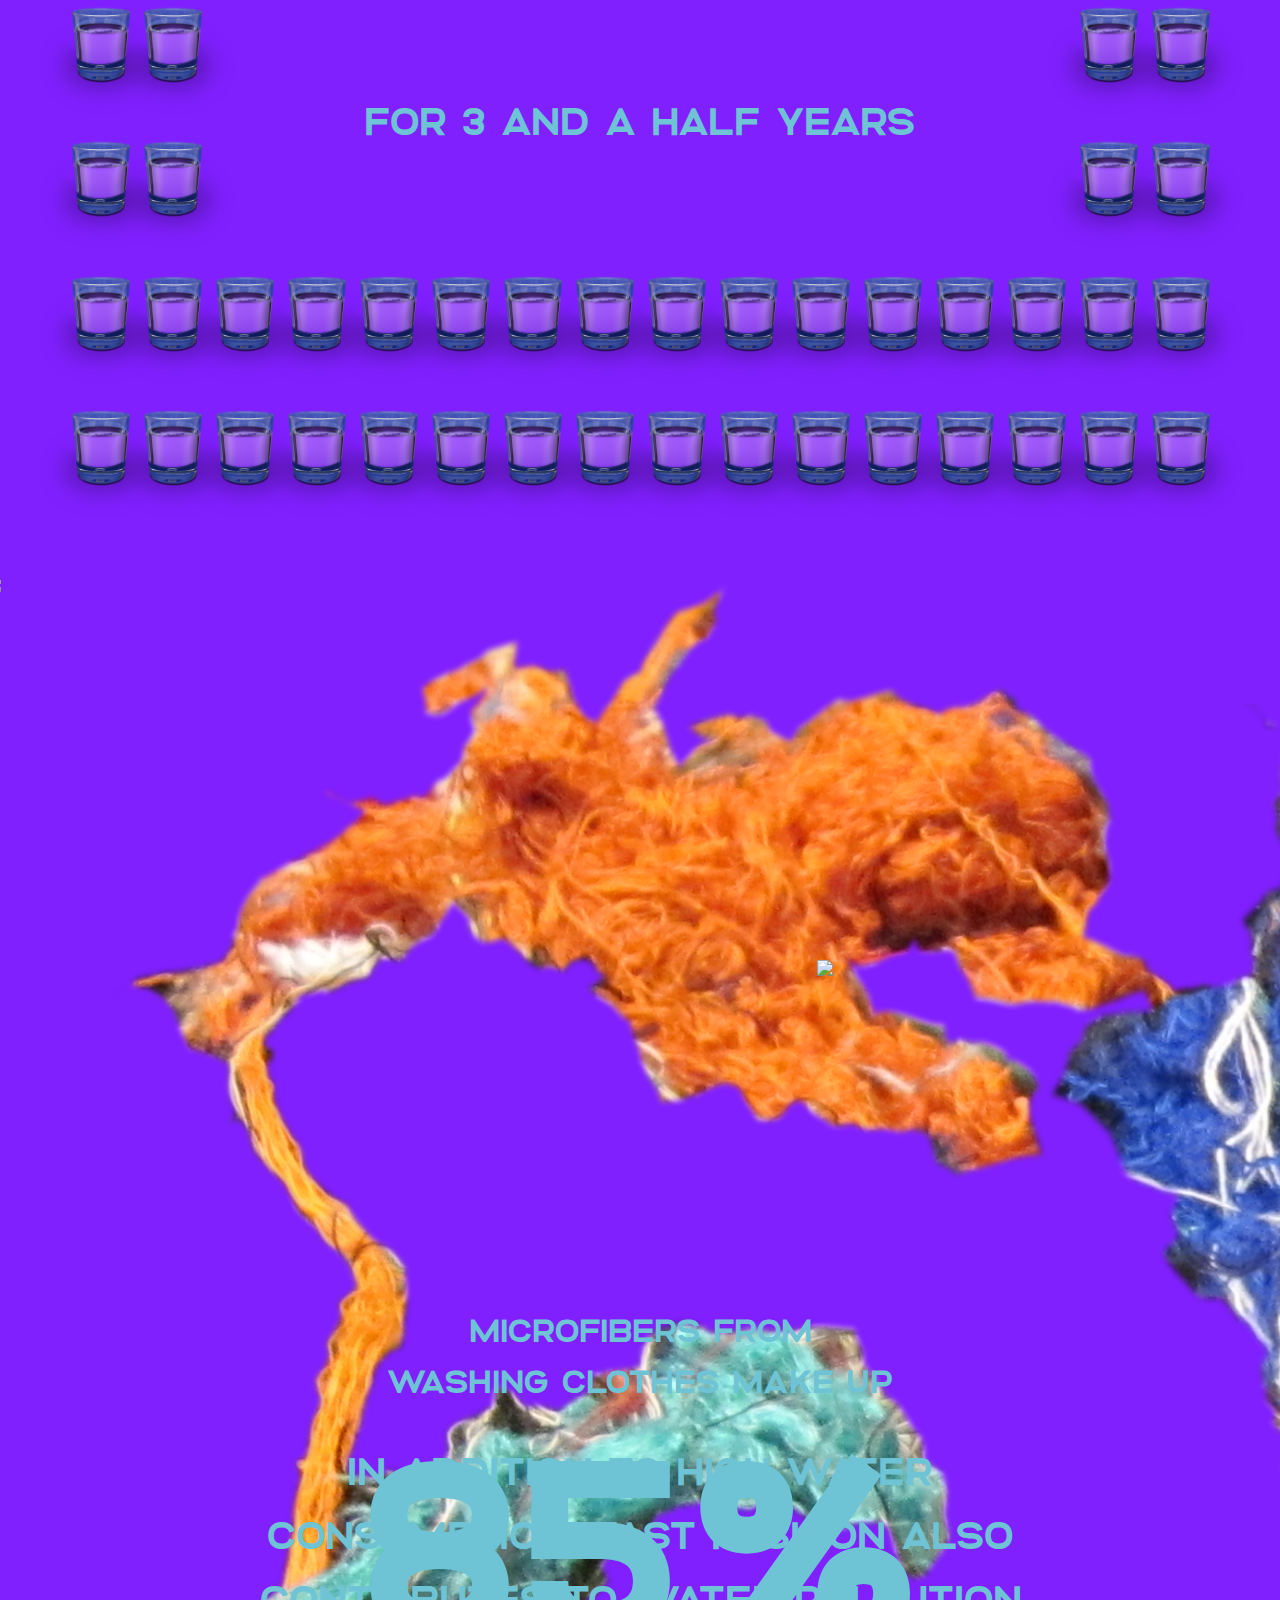
==== commit e8c2c3fe: "made tweaks in layout" ====
--- a/index.html
+++ b/index.html
@@ -6,12 +6,12 @@
         <meta http-equiv="X-UA-Compatible" content="ie=edge">
         <title>wearbetterclothes</title>
         <link rel="stylesheet" href="css/style.css">
-        <script>history.scrollRestoration = "manual"</script>
-       
+        <script>history.scrollRestoration = "manual"</script> 
+
 
     </head>
     <body>
-        
+
         <div class="preload">
             <img  id="headerLogoImg" src="images/logo-shadow.png">
             <h3 style="margin-bottom: 15vw;">Loading...</h3>
@@ -42,7 +42,7 @@
                 <div data-depth="0.2">
                     <img id="sweaterHeaderImg" src="images/item/sweatshirt.png">
                 </div>
-                
+
                 <div data-depth="0.25">
                     <img id="shoeLeftHeaderImg" src="images/item/shoeLeft.png">
                 </div>
@@ -50,9 +50,9 @@
                 <div data-depth="0.25">
                    <img id="shoeRightHeaderImg" src="images/item/shoeRight.png">
                 </div>
-                
-                
-                
+
+
+
             </div>
             <div id="headerLogoBox" class="sectionContents">
                 <img id="headerLogoImg" src="images/logo-shadow.png">
@@ -68,10 +68,10 @@
                         <i class="down" onclick="scrollDown()"></i>
                     </div>
                 </div>
-                
+
             </div>
         </header>
-        
+
         <section id="introSection" >
             <div class="sectionContents text-center">
                 <h1 id="introText">before we wear better clothes,  <br>we must know why better clothes<h1>
@@ -87,10 +87,10 @@
                 <div id="oldFashionText" class='orange-text'>
                     <h2>From a time where fashion was only for the wealthy and privileged, </h2>
                 </div>
-                
-            </div>
-        </section>
-        
+
+            </div>
+        </section>
+
         <section id="newFashion">
             <div class="sectionContents imageLeftTextRight">
                 <div class="imageBox" >
@@ -102,7 +102,7 @@
                     <h2>we have <span style="text-transform: lowercase">advanced</span> to where we can buy trendy outfits </h2>
                     <h2 id="fashionStraightText">  straight off the runway, straight away!</h2>
                 </div>
-                
+
             </div>
         </section>
 
@@ -133,23 +133,23 @@
                 <h2 id="defineFFText3">Noun</h2>
                 <h1 id="defineFFText5">1.</h1>
                 <h1 id="defineFFText4">Inexpensive clothing produced rapidly in response to the latest trends. </h1>
-                
+
             </div>
         </section>
 
         <section id="questionEvolve">
             <div id="questionEvolveSection" class="sectionContents text-center">
             <img id="earthGif" src="images/item/earth.gif" width="20vw" height="auto" rel:animated_src="images/item/earth.gif" rel:auto_play="0" >
-                <h1  id="questionEvolveText1">is it really a good <span style="text-transform: lowercase ; font-weight: 600; font-size: 9vw">change</span>
+                <h1  id="questionEvolveText1">is it really a good <span style="text-transform: lowercase ; font-weight: 600; font-size: 9vw; line-height: 10vw">change</span>
                     if it is at the cost of our environment?</h1>
-                
+
             </div>
         </section>
 
         <section id="impact">
             <div class=" sectionContents text-center" id="impactText">
                 <h1>Fast Fashion's impact on the planet is </h1>
-                <h1 id="hugeText"><span style="font-size: 21.68vw">HUGE</span></h1>
+                <h1 id="hugeText"><span style="font-size: 21.68vw; line-height: 21.5vw">HUGE</span></h1>
             </div>
         </section>
 
@@ -179,7 +179,7 @@
                     <h4 id="co2Text3">10%</h4>
                     <h2 id="co2Text4">of <span id="global" style="color: rgb(197, 4, 31);"> global</span>  carbon  emissions</h2>
                 </div>
-                
+
             </div>
         </section>
 
@@ -188,20 +188,20 @@
                 <div style="grid-row: 1; grid-column: 1;" class="imageBox">
                     <img id="clothingLabel"src="images/item/label.png">
                 </div>
-                
+
                 <div id="polyesterText" style="grid-row: 1; grid-column: 1;">
                     <h4 id=>POLYESTER</h4>
-                    <h2 style="margin: 5vh 17vw">a synthetic petroleum-based fabric that dominates our closets. <br><br> In 2015, production of polyester for textiles 
+                    <h2 style="margin: 5vh 17vw">a synthetic petroleum-based fabric that dominates our closets. <br><br> In 2015, production of polyester for textiles
                         use results in more than </h2>
                     <h4  id="seven06Billion"style="margin-top:-1vw;"><span>706</span> billion<br> kg of CO2.</h4>
                 </div>
-                
+
             </div>
         </section>
 
         <section id="threeThingsCo2">
             <div class="sectionContents text-center red-text">
-                <h1 id="threeThingsCo2Text"><span id="productionText">production,</span> <span id="transportationText">transportation</span> 
+                <h1 id="threeThingsCo2Text"><span id="productionText">production,</span> <span id="transportationText">transportation</span>
                     <span id="andText">& </span> <span id="maintenanceText">maintenance</span> <span id="ofClothingText">of clothing</span> </h1>
                 <div id="threeThingsCo2Grid" >
                     <div class="imageBox">
@@ -213,7 +213,7 @@
                     <div class="imageBox">
                         <img id="washImg" src="images/item/washingmachine.png">
                     </div>
-                    
+
                 </div>
             </div>
         </section>
@@ -225,16 +225,16 @@
                 <h1 id="perPersonCo2Text">of co2 per person, per year</h1>
             </div>
         </section>
-        
+
 
         <section id="waterIntro">
             <div class="sectionContents text-center overlap-contents"  id="waterSection">
                 <h4 id="waterTitle">Water</h4>
                 <h1 id="waterText">One key ingredient that doesn't show up on your cotton shirt's label</h1>
                 <img src="images/item/water2.png" id="waterImg">
-                
-            </div>
-            
+
+            </div>
+
         </section>
 
         <section id="cottonWater" >
@@ -345,25 +345,25 @@
                 <img class="miniCup14" src="images/item/cup.png">
                 <img class="miniCup15" src="images/item/cup.png">
                 <img class="miniCup16" src="images/item/cup.png">
-                
+
 
                 <div id="threeYearsText" class="blue-text">
                     <h1>for 3 and a half years</h1>
                 </div>
-                
+
             </div>
         </section>
 
         <section id="fiber">
-            <div id="fiberSection" class="text-center sectionContents overlap-contents blue-text"> 
+            <div id="fiberSection" class="text-center sectionContents overlap-contents blue-text">
                 <video autoplay muted loop id="fiberVideo">
                     <source src="images/item/water2.mp4" type="video/mp4">
                 </video>
                 <h1 id="fiberText1">in addition to high water consumption, fast fashion also contributes to water pollution</h1>
                 <h2 id="fiberText2">Microfibers from  <br>washing clothes make up </h2>
-                    
+
                 <h4 id="fiberText3">
-                    85% 
+                    85%
                 </h4>
 
                 <h2 id="fiberText4">of plastic pollution in the ocean, ending up on shorelines or ingested by marine life.</h2>
@@ -380,39 +380,39 @@
             <div id="dyeSection" class="text-center sectionContents overlap-contents">
                 <video autoplay muted loop id="dyeVideo" >
                     <source src="images/item/dye.mp4"  type="video/mp4">
-                </video>  
+                </video>
                 <h1 id="dyeText1">As well as the environmental cost of Fast Fashion, there’s a</h1>
                 <h4 id="dyeText4">human cost</h4>
                 <h1 id="dyeText3">wastewater from toxic fabric dye gets discharged, often untreated,
                     into nearby rivers</h1>
                 <h1 id="dyeText2"> Due to this, Greenpeace found that the Citarium River in India
                     led to a deterioration in the health of more than <br>
-                    <span id="fiveMilPpl" style="font-size: 7.5vw">5 million people. </span>
+                    <span id="fiveMilPpl" style="font-size: 7.5vw; ">5 million people. </span>
                     <br>The animals that used the river also suffered from the polluted water. </h1>
             </div>
         </section>
 
-       
+
 
         <section id="humanCost">
-            <div id="humanCostSection" class="text-center sectionContents"> 
-                
+            <div id="humanCostSection" class="text-center sectionContents">
+
                 <div class="humanText" id="humanText1">
-                    <h1>Fast Fashion garment workers have been found to work 
+                    <h1>Fast Fashion garment workers have been found to work
                         in dangerous environments, for <br>low wages and without basic human rights.</h1>
-                    
-                </div>
-                
+
+                </div>
+
                 <div class="humanText" id="humanText2">
                     <h1>Paying living wages to  garment workers would add just</h1>
                     <h4 id="onePercent">one percent</h4>
                     <h1> on average to the retail price of a piece of clothing.</h1>
                 </div>
-                
+
                 <div class="humanText" id="humanText3">
                     <h4 id="nineOutOfTen"> Nine out of ten workers </h4>
-                    <h1>  interviewed in Bangladesh cannot afford enough food for 
-                        themselves and their families, forcing them to regularly skip meals and eat 
+                    <h1>  interviewed in Bangladesh cannot afford enough food for
+                        themselves and their families, forcing them to regularly skip meals and eat
                         inadequately, or go into debt.
                     </h1>
                 </div>
@@ -430,10 +430,10 @@
                     <img class="humanCostImgRight" id="safetyPinPink" src="images/item/safetyPinPink.png">
                     <img class="humanCostImgRight" id="safetyPinRusty" src="images/item/safetyPinRusty.png">
                 </div>
-                
-            </div>
-        </section>
-        
+
+            </div>
+        </section>
+
         <section id="throwawayIntro">
             <div id="throwawayIntroSection" class="text-center overlap-contents">
                 <img id="throwawayIntroImg" src="images/item/landfill.png">
@@ -445,9 +445,9 @@
 
         <section id="throwAway">
             <div id="throwAwaySection" class="overlap-contents text-center">
-                <h1 id="throwawayText">Finally, the speed at which garments are produced also means that more and more clothes are disposed 
+                <h1 id="throwawayText">Finally, the speed at which garments are produced also means that more and more clothes are disposed
                 of by consumers, creating a huge amount of textile waste</h1>
-                <h4 id="throwawayText2" style="color: #ffd300; bottom: 10vw">65 BILLION kg</h4> 
+                <h4 id="throwawayText2" style="color: #ffd300; bottom: 10vw">65 BILLION kg</h4>
                 <h1 id="throwawayText2">
                    of textile waste is generated globally every single year
                 </h1>
@@ -468,7 +468,7 @@
                 </div>
             </div>
         </section>
-        
+
         <section id="overTheYears">
             <div class="overlap-contents ">
                 <h1 id="overTheYearsText1">what once was only for a selective some, fashion progressing into an expressive medium is a <span style="text-transform: lowercase;">revolutionary change</span> for us as creative beings </h1>
@@ -479,7 +479,7 @@
                         <source src="images/item/grass.mp4" type="video/mp4">
                     </video>
                 </div>
-                
+
             </div>
         </section>
 
@@ -490,7 +490,7 @@
         <section id="thrifting">
             <div class="text-center" id="thriftingText">
                 <h1>
-                    One easy option to <br> combat fast fashion is 
+                    One easy option to <br> combat fast fashion is
                 </h1>
                 <h4 id="thriftShoppingText">
                     thrift shopping
@@ -508,35 +508,35 @@
                 <div class="benefitsTextBox" id="benefits1">
                     <h4> 1 </h4>
                     <h1 id="benefitsText2">
-                        you wouldn't be contributing to the environmental issues that the fast fashion industry cause 
+                        you wouldn't be contributing to the environmental issues that the fast fashion industry cause
                     </h1>
                 </div>
-               
+
                 <div class="benefitsTextBox" id="benefits2">
                     <h4> 2 </h4>
                     <h1 id="benefitsText3">
                         you wouldn't be supporting the unethical production of fast fashion clothes
                     </h1>
-                
+
                 </div>
 
                 <div class="benefitsTextBox" id="benefits3">
                     <h4> 3 </h4>
                     <h1 id="benefitsText4">
-                        your money will be going to families in need through the charity the thrift shop supports 
+                        your money will be going to families in need through the charity the thrift shop supports
                     </h1>
                 </div>
 
-                
+
             </div>
         </section>
 
 
         <section id="end">
             <div id="thriftShopFinder" class="sectionContents text-center">
-                <h1 id="thatsWhyAt">
-                    that's why at 
-                </h1>
+                <h2 id="thatsWhyAt">
+                    that's why at
+                </h2>
                 <div id="endImgLogoBox">
                     <img data-depth="0.2" id="endImg"src="images/logo-shadow.png">
                 </div>
@@ -570,11 +570,11 @@
                 </div>
 
             </div>
-            
+
             </section>
 
-        
-        
+
+
         <script src="js/libgif.js"></script>
         <script src="https://cdnjs.cloudflare.com/ajax/libs/parallax/3.1.0/parallax.min.js"></script>
         <script src="https://cdnjs.cloudflare.com/ajax/libs/gsap/2.1.3/TweenMax.min.js"></script>
@@ -584,4 +584,4 @@
         <script src="https://cdnjs.cloudflare.com/ajax/libs/ScrollMagic/2.0.7/plugins/animation.gsap.min.js"></script>
         <script src="js/script.js"></script>
     </body>
-    </html>+    </html>
--- a/css/style.css
+++ b/css/style.css
@@ -5,8 +5,8 @@
 
 #navigationBox{
     position: fixed;
-    top: 90vh;
-    left: 90.5vw;
+    top: 92vh;
+    left: 92vw;
     z-index: 20;
     display: grid;
     grid-template-columns: 40% 40%;
@@ -15,28 +15,32 @@
 
 #navigationBox button{
     margin: 0;
-    opacity: 40%;
-    
-    height: 3vw; 
-    width: 3vw; 
+    opacity: 30%;
+
+    height: 2.5vw;
+    width: 2.5vw;
+
+    filter: invert(1);
 }
 
 #navigationBox img{
    position: relative;
-   
+
 }
 #exitButton img{
-    top: 0.25vw;
-    right: 0.1vw;
+    top: 0.2vw;
+    height: 90%;
 }
 
 #topButton img{
-    top: 0.25vw;
-    right: 0.1vw;
+    top: 0.2vw;
+    width: 90%;
+    height: auto;
 }
 
 #navigationBox button:hover{
     opacity: 100%;
+    filter: invert(0);
 }
 
 .preload{
@@ -55,9 +59,9 @@
 }
 
 .preload img{
-    width: 30vw;  
-    height: auto; 
-    margin: 0 auto; 
+    width: 30vw;
+    height: auto;
+    margin: 0 auto;
 
     position: relative;
     bottom: 5vh;
@@ -76,8 +80,8 @@
 body{
     margin: 0;
     height: 100vh;
-    
-    background-color: #6900ff;
+
+    background-color: #8020ff;
 
     overflow-x: hidden;
     overflow-y: hidden;
@@ -102,21 +106,20 @@
     text-transform: uppercase;
 }
 
-h2{font-size: 2.5vw; line-height: 3.5vw; margin-bottom: 0.5vw}
+h2{font-size: 2.5vw; line-height: 4vw; margin-bottom: 0.5vw}
 
 h1{font-size: 3vw; line-height: 5vw; margin: 0; margin-bottom: 0.8vw}
 
 h3{ font-size: 1.5vw; margin-bottom: 0.3vw}
 
-h4{font-size: 8vw; margin: 0 2vw; margin-bottom: 1vw}
+h4{font-size: 8vw; margin: 0 2vw; line-height: 9vw;}
 
 button{
-    height: 3.5vw;    
+    height: 3vw;
     background-color: transparent;
     border: 0.2vw solid black;
     border-radius: 80px;
     font-size: 1.1vw;
-    padding-bottom: 0.5vw;
     outline: none;
 }
 
@@ -154,7 +157,7 @@
     transform: rotate(20deg);
     width: 40vw !important;
     left: 80vw;
-    bottom: 25vh;
+    bottom: 5vh;
     z-index: 1;
 }
 
@@ -162,7 +165,7 @@
     transform: rotate(40deg);
     width: 40vw !important;
     left: 35vw;
-    bottom: 8vw;
+    top:5vw;
     z-index: 1;
 }
 
@@ -170,22 +173,22 @@
     transform: rotate(300deg);
     width: 60vw !important;
     right: 20vw;
-    bottom: 15vw;
+    bottom: 5vw;
 }
 
 #bookImg{
     transform: rotate(30deg);
     width: 50vw !important;
     right: 20vw;
-    top: 15vh;
+    top: 40vh;
     z-index: 2;
 }
 
 #compassImg{
     transform: rotate(-50deg);
     width: 20vw !important;
-    left: 8vw;
-    bottom: 20vh;
+    left: 7vw;
+    bottom: 1vh;
     z-index: 1;
 }
 
@@ -201,6 +204,13 @@
     z-index: -2;
     position: absolute;
     width: 100vw;
+}
+
+#endImgBox{
+    overflow-y: hidden;
+    overflow-x: hidden;
+    height: 105vh;
+
 }
 
 #headerImgBox img {
@@ -295,7 +305,7 @@
 
 #arrowBox{
     margin: 0 auto;
-    
+
     animation-name: floating;
     animation-duration: 3s;
     animation-iteration-count: infinite;
@@ -313,7 +323,7 @@
 }
 
 #headerLogoBox img{
-    width: 100%;
+    width: 80%;
     height: auto;
 }
 
@@ -359,7 +369,7 @@
 /*-------------------------------------------------------content margins-------------------------------------------------------*/
 
 ::-webkit-scrollbar-track {
-    background: transparent; 
+    background: transparent;
   }
 
 #fiberVideo{
@@ -373,7 +383,7 @@
 }
 
 #waterIntro{
-    z-index: 20;
+    z-index: 10;
 }
 
 #dyeText1, #dyeText4{
@@ -388,7 +398,7 @@
 
 
 #dyeText1{
-    margin-bottom: 17vw;
+    margin-bottom: 19vw;
 }
 
 #dyeText2, #dyeText3{
@@ -468,8 +478,10 @@
     display: grid;
     grid-template-columns: 1fr 1fr 1fr 1fr;
     height: 50vh;
-    margin-top: 20vh;
+    margin-top: 15vh;
     z-index: -2;
+    width: 100%;
+        margin: 0 auto;
 }
 
 #massProduce{
@@ -507,7 +519,8 @@
 
 #co2Text3{
     font-size: 27vw;
-    margin-top: -5vw;
+    margin-bottom: -5vw;
+    line-height: 28vw;
     color: rgb(197, 4, 31);
 }
 
@@ -552,15 +565,15 @@
     align-items: center;
 }
 
-#introText{ 
+#introText{
     color: rgb(213, 86, 200);
 }
 
-.red-text{ 
+.red-text{
     color: #D92608;
 }
 
-.orange-text{ 
+.orange-text{
     color: #FB5430;
 }
 
@@ -581,11 +594,6 @@
 #impact h1{
     color: white;
     font-size: 2.6vw;
-    margin-bottom: 3vw;
-}
-
-#hugeText{
-    margin-top: 3vw;
 }
 
 
@@ -602,11 +610,11 @@
     margin-right: 55vw;
 }
 
-#defineFFText4{ 
+#defineFFText4{
     margin-top: -5vw;
     margin-left: 10vw;
     text-align: left;
-    
+
     margin-bottom: 3vw;
 }
 
@@ -651,7 +659,7 @@
     color: white;
     margin: 0 auto;
     position: relative;
-    
+
 }
 
 #waterText{
@@ -680,9 +688,7 @@
     width: 80vw;
 }
 
-#onePercent, #nineOutOfTen{
-    margin-bottom: 2vw;
-}
+
 
 /*--------------------------------------------------------content images--------------------------------------------------------*/
 
@@ -697,14 +703,14 @@
     display: grid;
     grid-template-columns: 50% 50%;
     grid-gap: 10vw;
-    
+
 }
 
 .imageBox{
     display: flex;
     justify-content: center;
     align-items: center;
-    
+
 }
 
 .imageLeftTextRight .imageBox{
@@ -775,7 +781,7 @@
 
 #shirtsImg1, #shirtsImg2, #shirtsImg3{
     width: 40vw;
-    
+
 }
 
 #shirtsImg1{ left: 4vw;}
@@ -819,7 +825,7 @@
 #cloud2{
     left: 10vw;
     top: 0vw;
-    opacity: 0.5;   
+    opacity: 0.5;
     height: 120vh;
 }
 
@@ -924,17 +930,17 @@
 }
 
 #fiber-floaty-1{
-    left: 65vw; 
+    left: 65vw;
     top: 30vw;
 }
 
 #fiber-floaty-2{
-    left: 65vw; 
+    left: 65vw;
     top: 30vw;
 }
 
 #fiber-floaty-3{
-    right: 19.5vw; 
+    right: 19.5vw;
     top: 15vw;
     opacity: 0.7;
     z-index: -2;
@@ -949,20 +955,19 @@
     position: relative;
     width: 80vw;
     margin: 0 auto;
-    bottom: 15vw;
+    bottom: 14vw;
 }
 
 #fiberText3{
     width: 80vw;
     margin: 0 auto;
-    margin-top: -10vw;
     font-size: 20vw;
 }
 
 #fiberText4{
     width: 50vw;
     margin: 0 auto;
-    top: 12vw;
+    top: 14vw;
 }
 
 #humanCostSection{
@@ -1160,20 +1165,19 @@
     margin: 0 auto;
     padding-left: 1vw;
     text-align: center;
-    bottom: 3vw;
     width: 65vw;
     color: #8ddc5b;
 }
 
 #overTheYearsText2, #overTheYearsText3{
-    top: 2vw !important;
+    top: 5vw !important;
     color: rgb(192, 255, 0) !important;
 }
 
 
 #grassVideo{
     position: relative;
-    bottom: 40vh;   
+    bottom: 32vh;
     filter: hue-rotate(366deg);
     opacity: 1;
 }
@@ -1211,7 +1215,7 @@
 
 .benefitsTextBox h4{
     font-size: 17vw;
-    margin-top: -3vw;
+    line-height: 17vw;
 }
 
 .benefitsTextBox h1{
@@ -1219,7 +1223,7 @@
 }
 
 #end img {
-    width: 90%;
+    width: 55%;
     height: auto;
     position: relative;
     margin-bottom: 0vw;
@@ -1234,17 +1238,15 @@
     width: 90%;
 }
 
-#thriftShopFinder{
-    margin-top: 2vw;
-}
 
 #findThriftStore{
     opacity: 0;
     pointer-events: none;
+    margin-top: 2vw;
 }
 
 #findThriftStore h1{
-    bottom: 3vw;
+    bottom: 2vw;
 }
 
 #endButtonBox button{
@@ -1257,8 +1259,14 @@
 
 }
 
+#firstSteps{
+  width: 45vw;
+  margin: 0 auto;
+  margin-top: 2.5vw;
+}
+
 @keyframes floating {
     from { transform: translate(0,  0px); }
     65%  { transform: translate(0, 15px); }
-    to   { transform: translate(0, -0px); }    
-}+    to   { transform: translate(0, -0px); }
+}
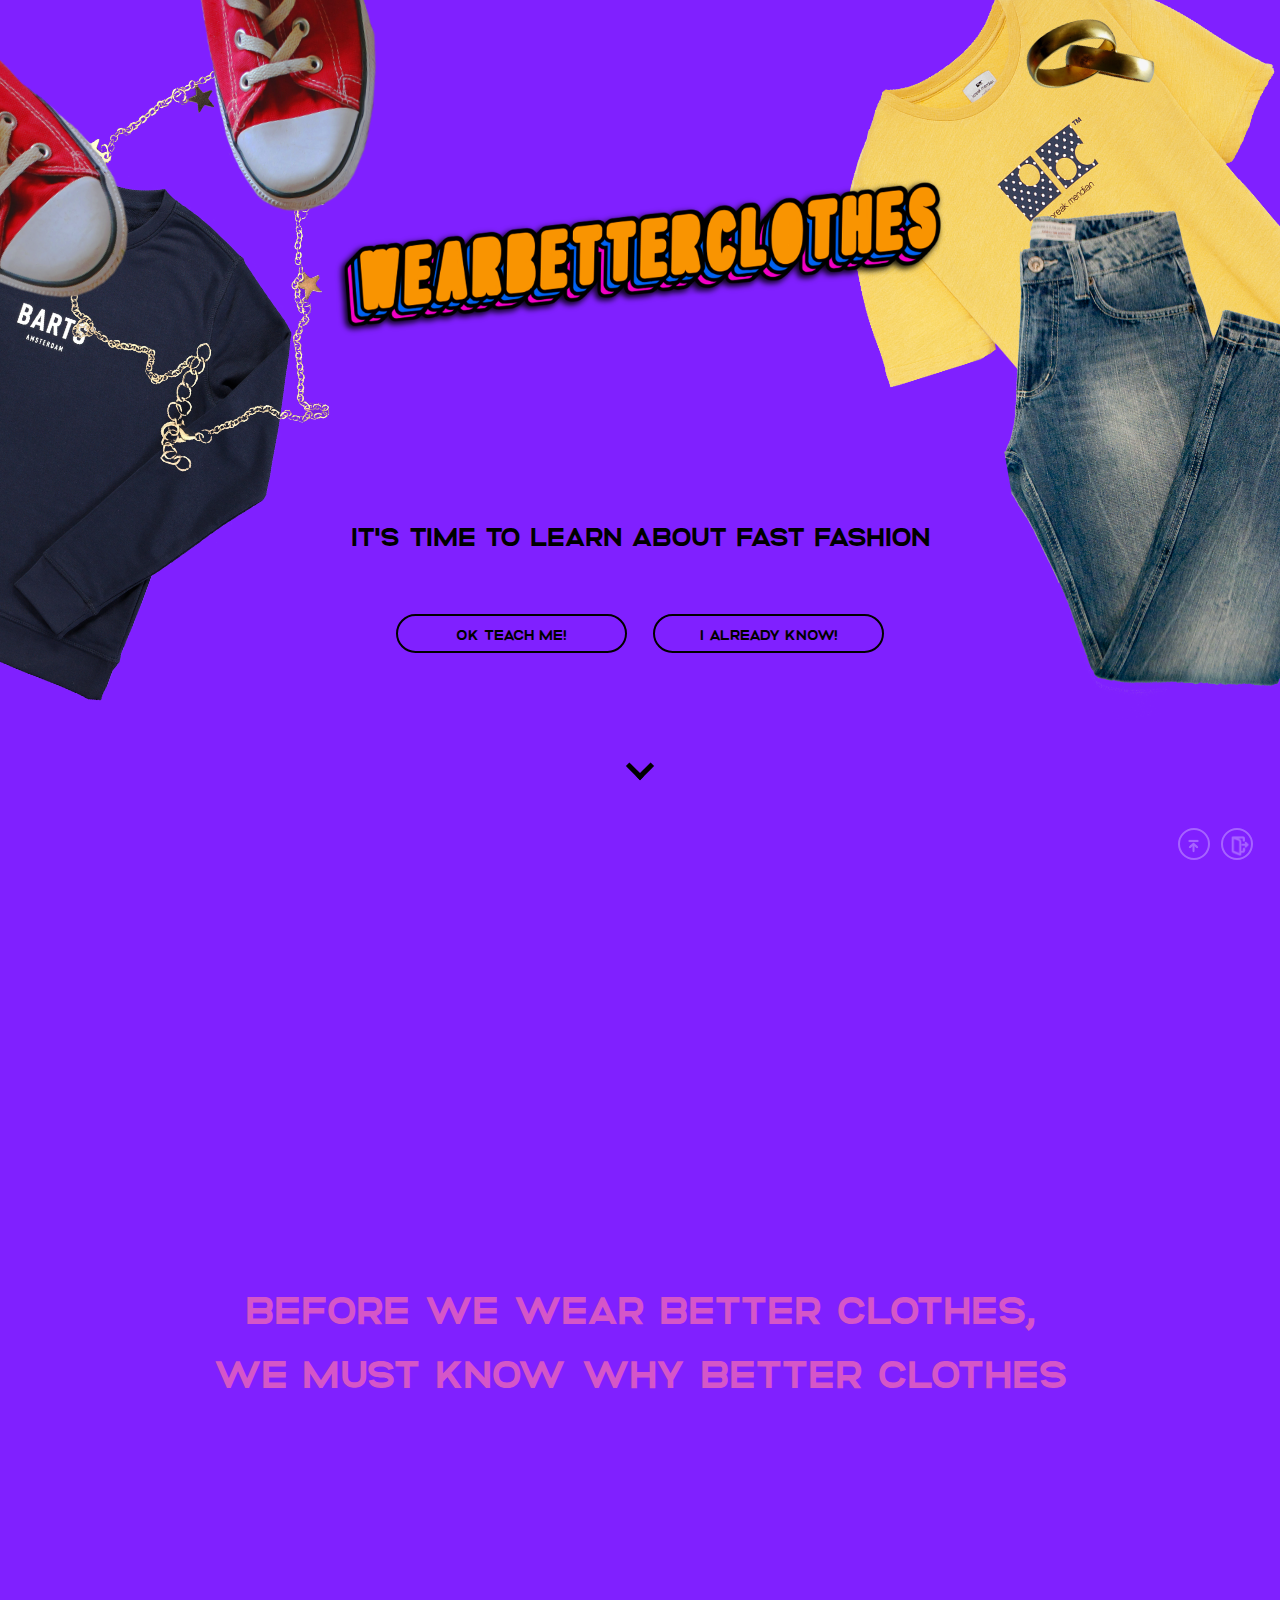
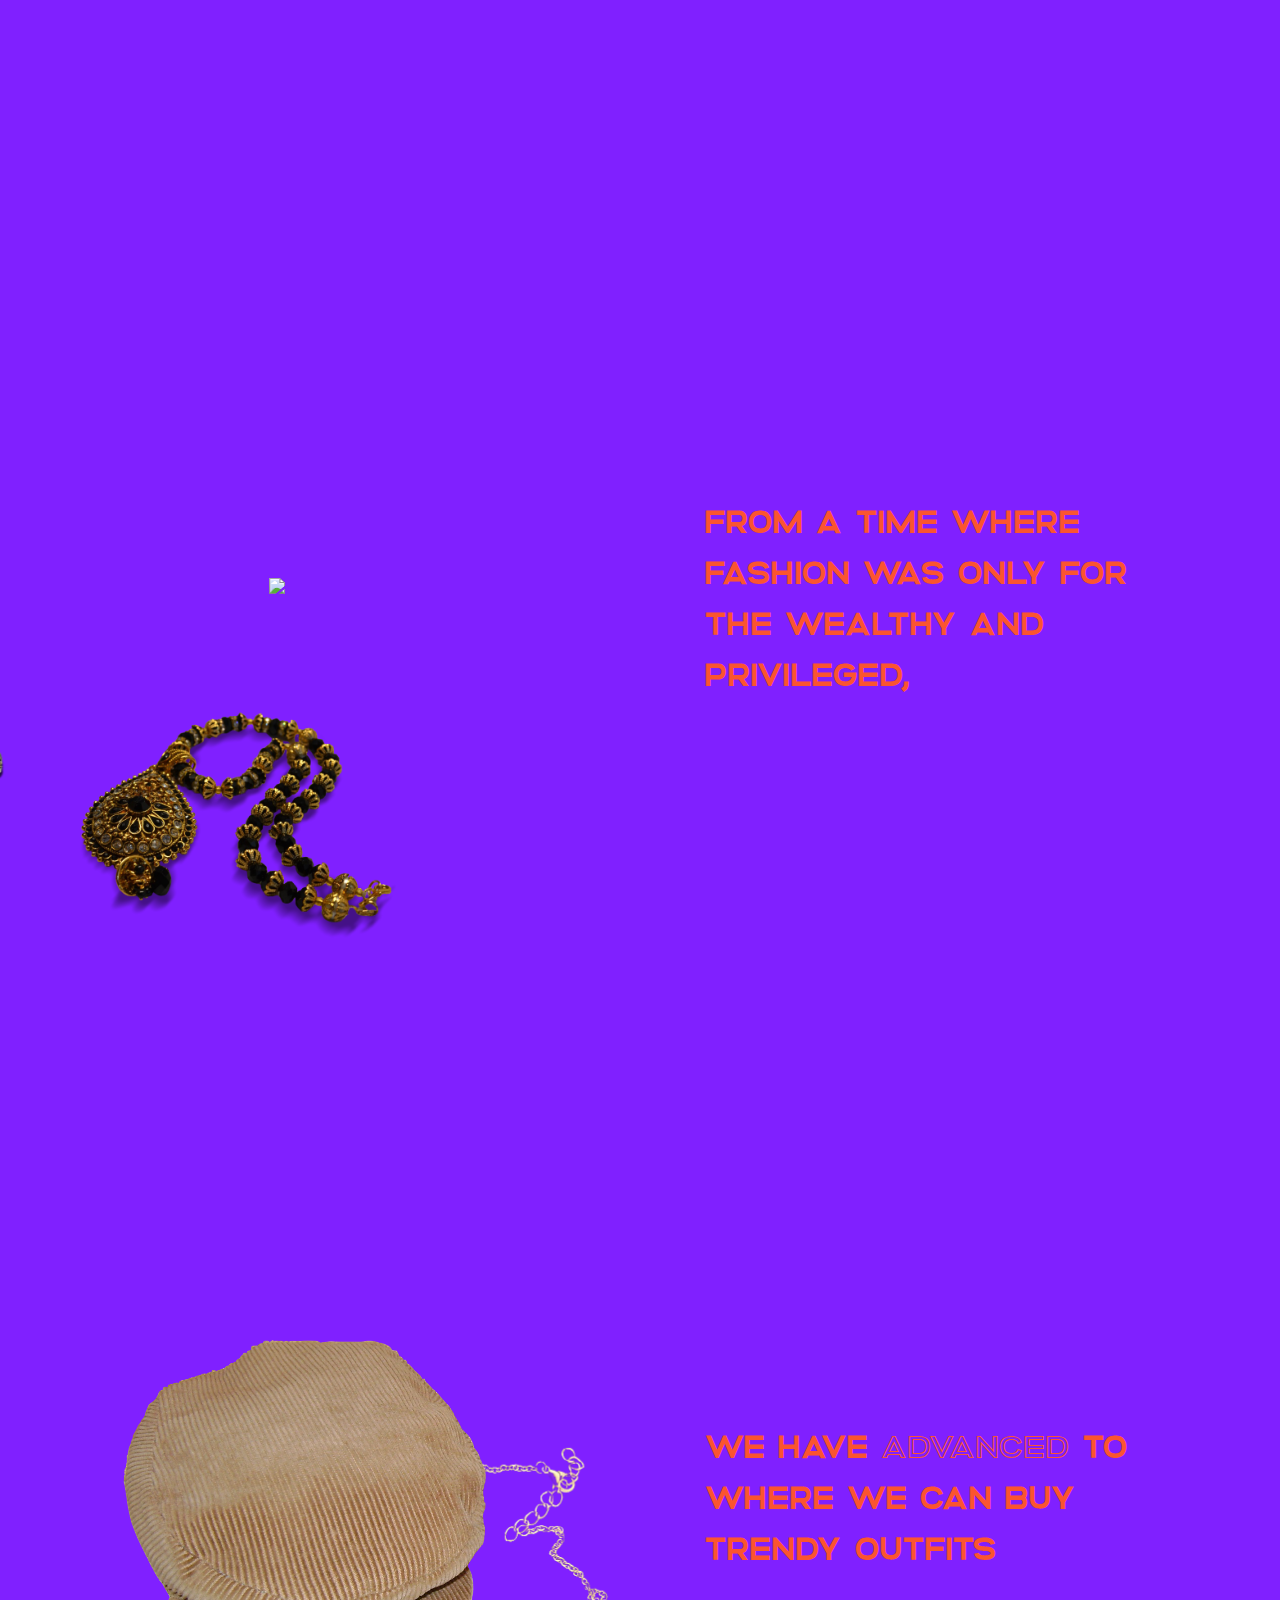
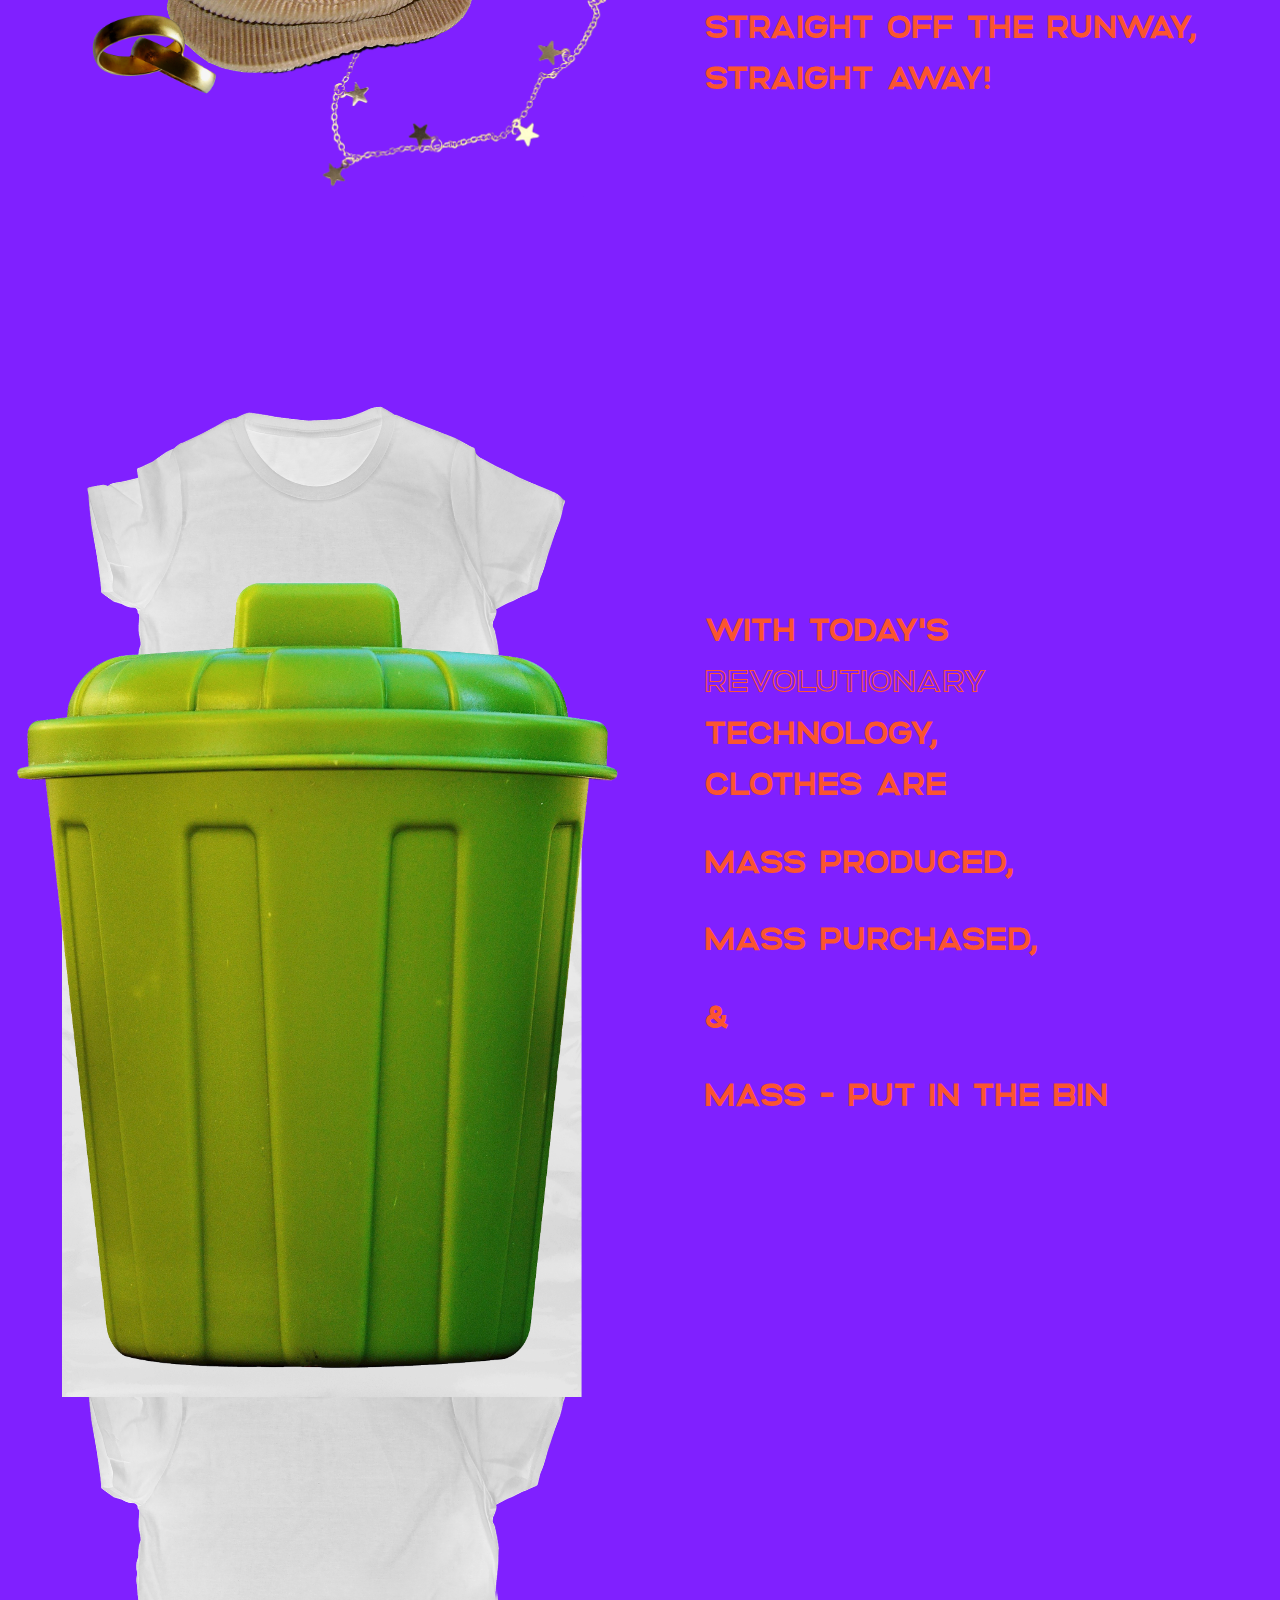
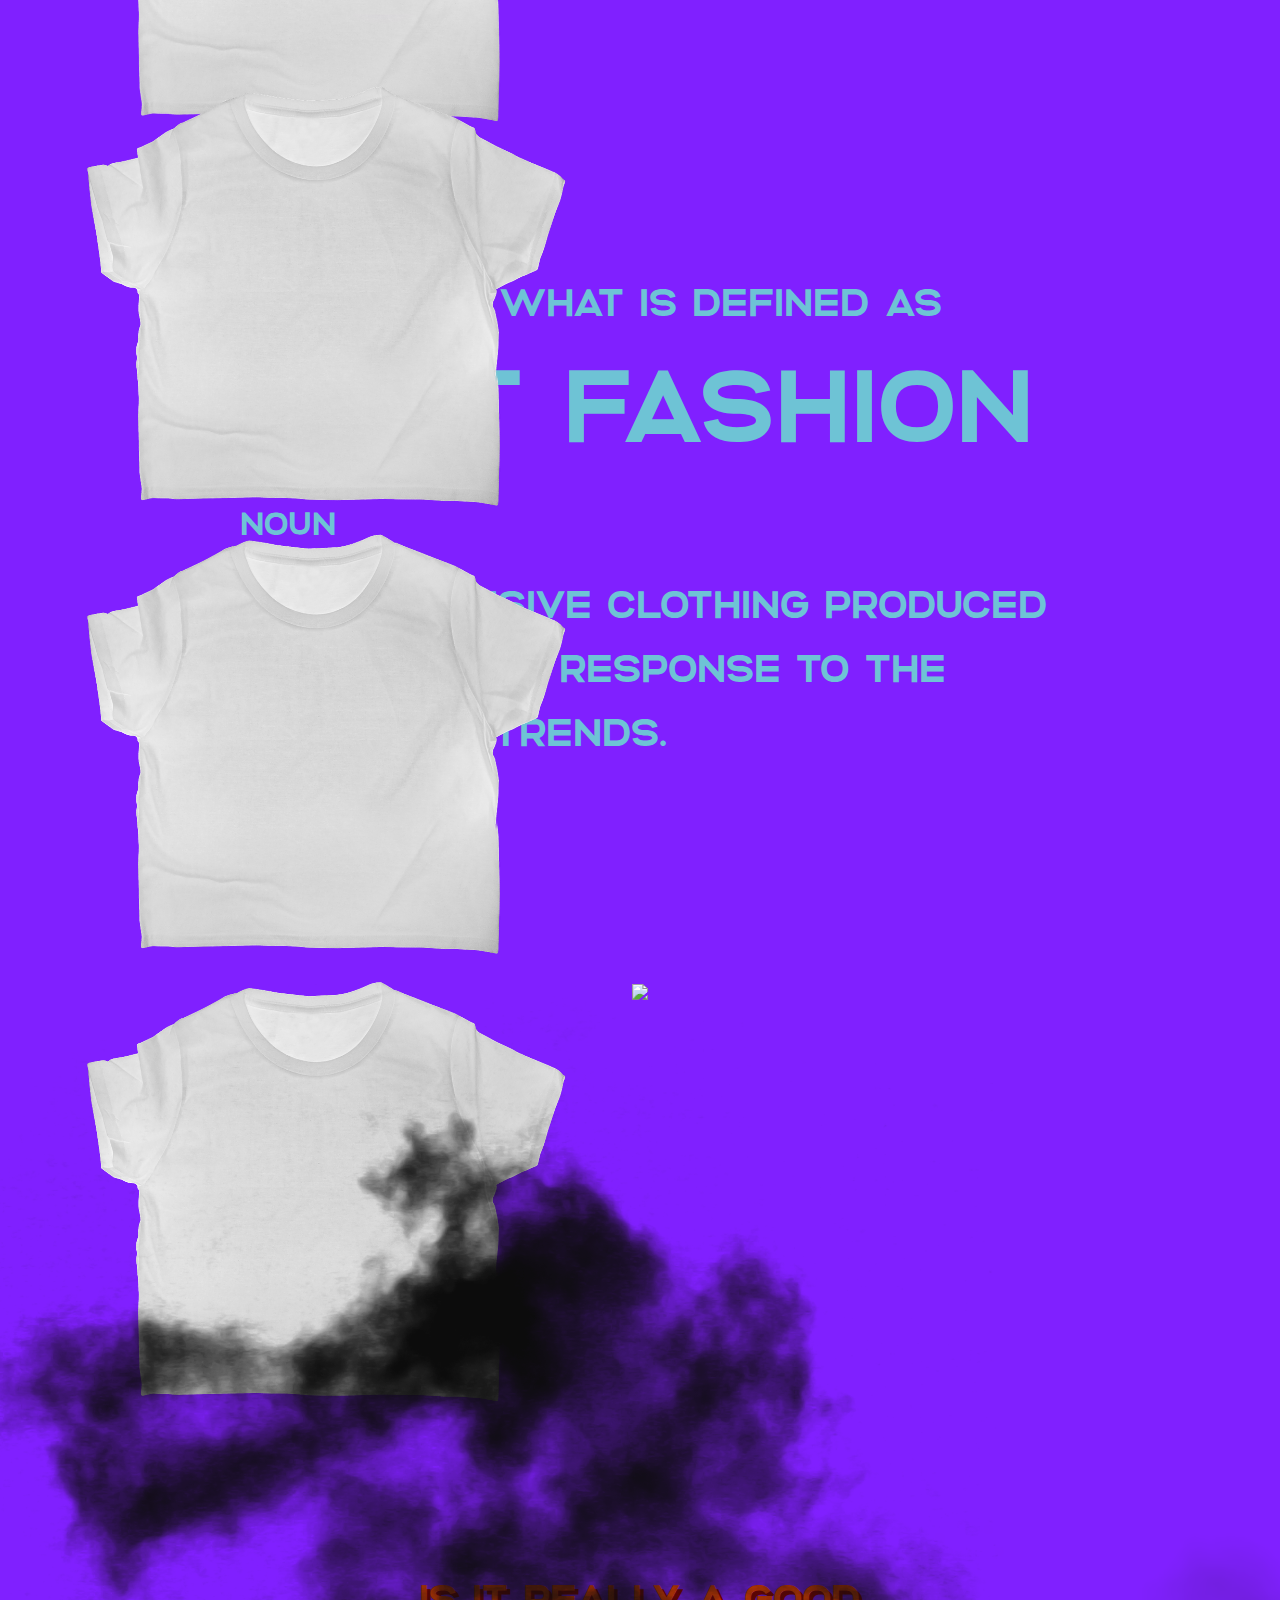
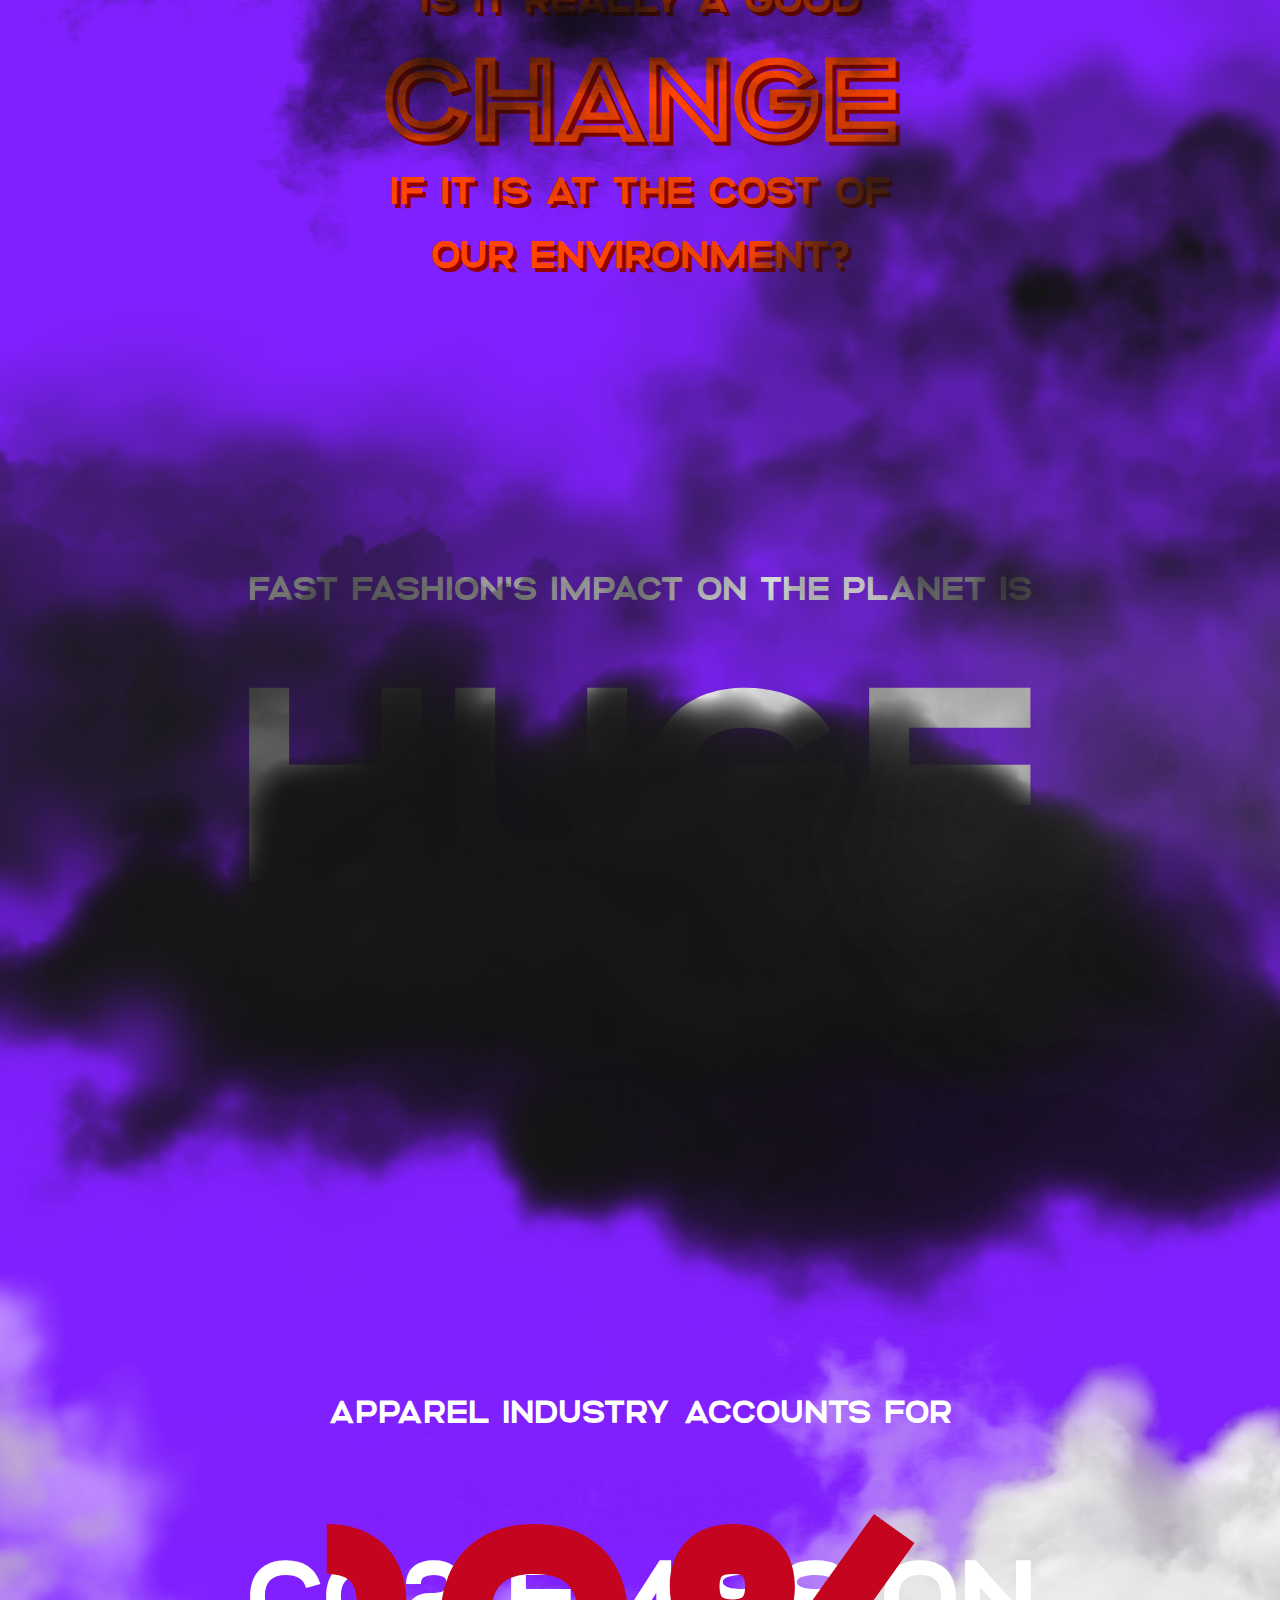
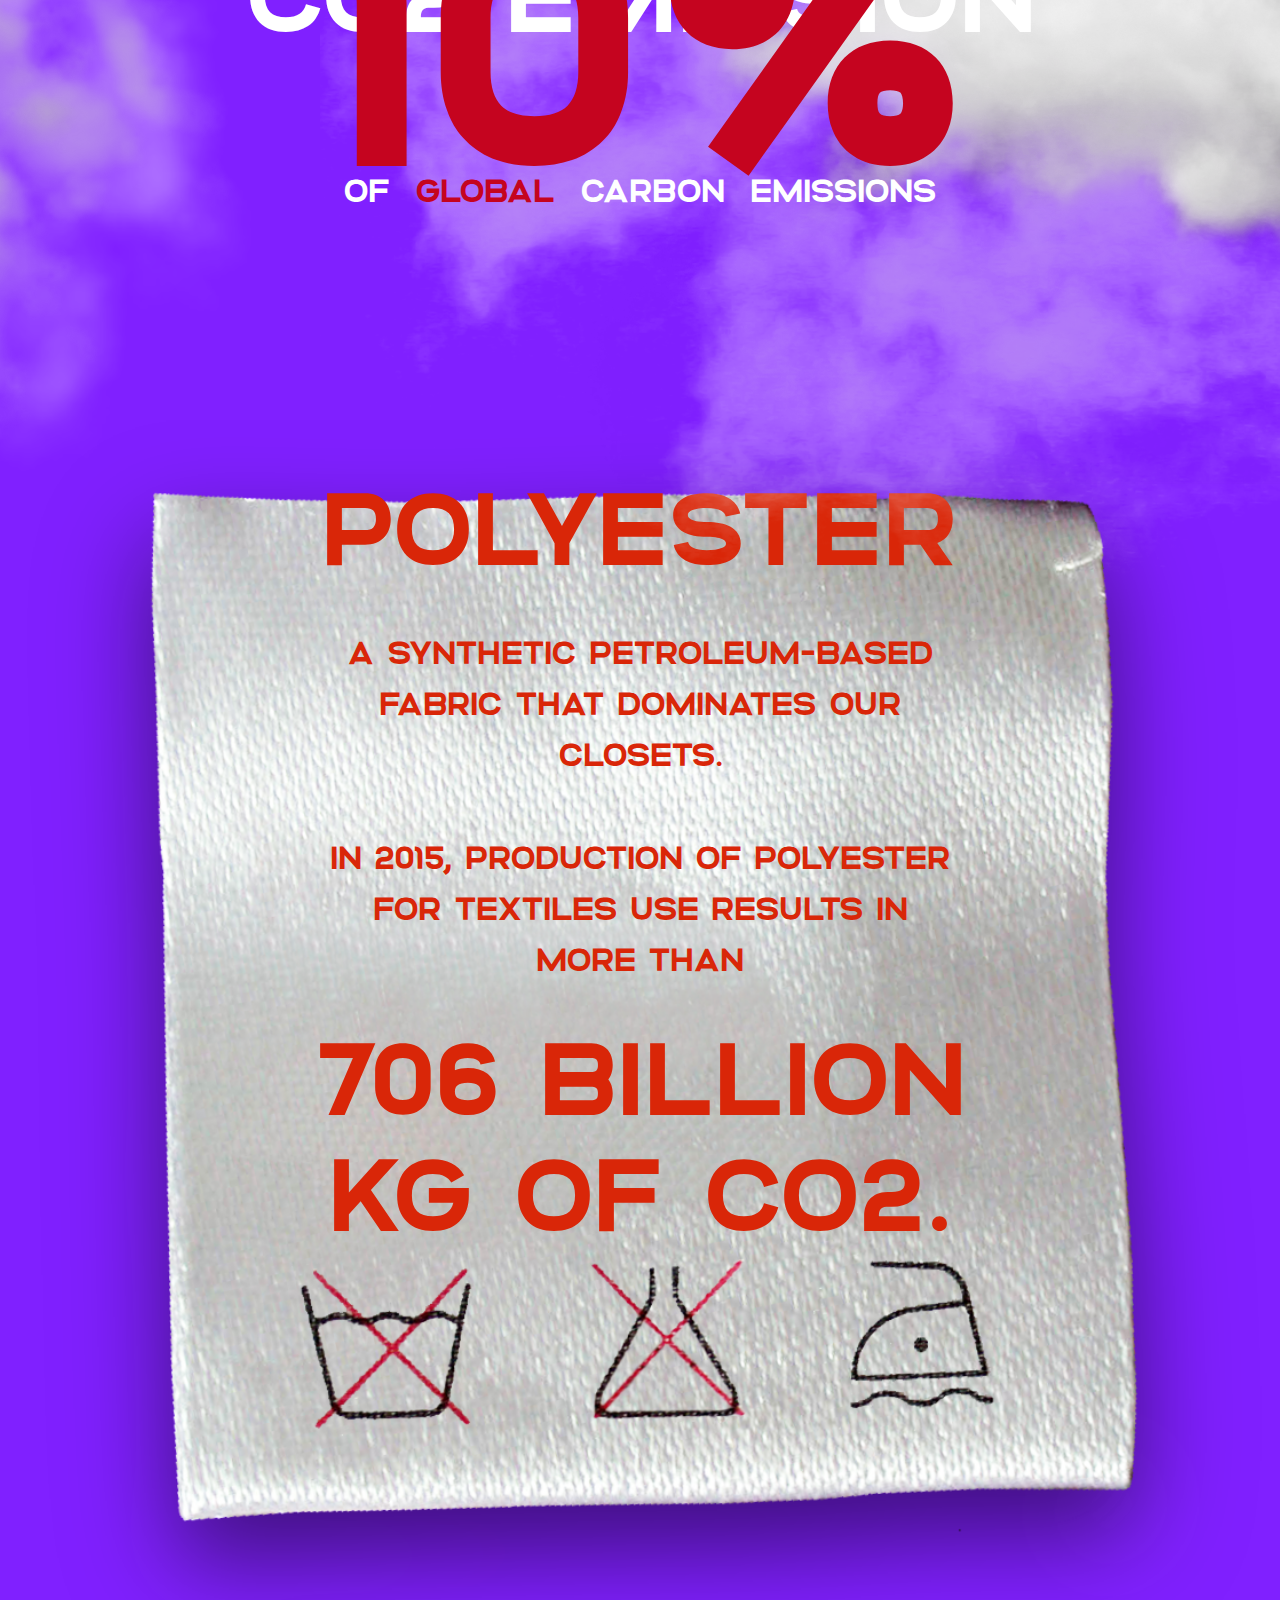
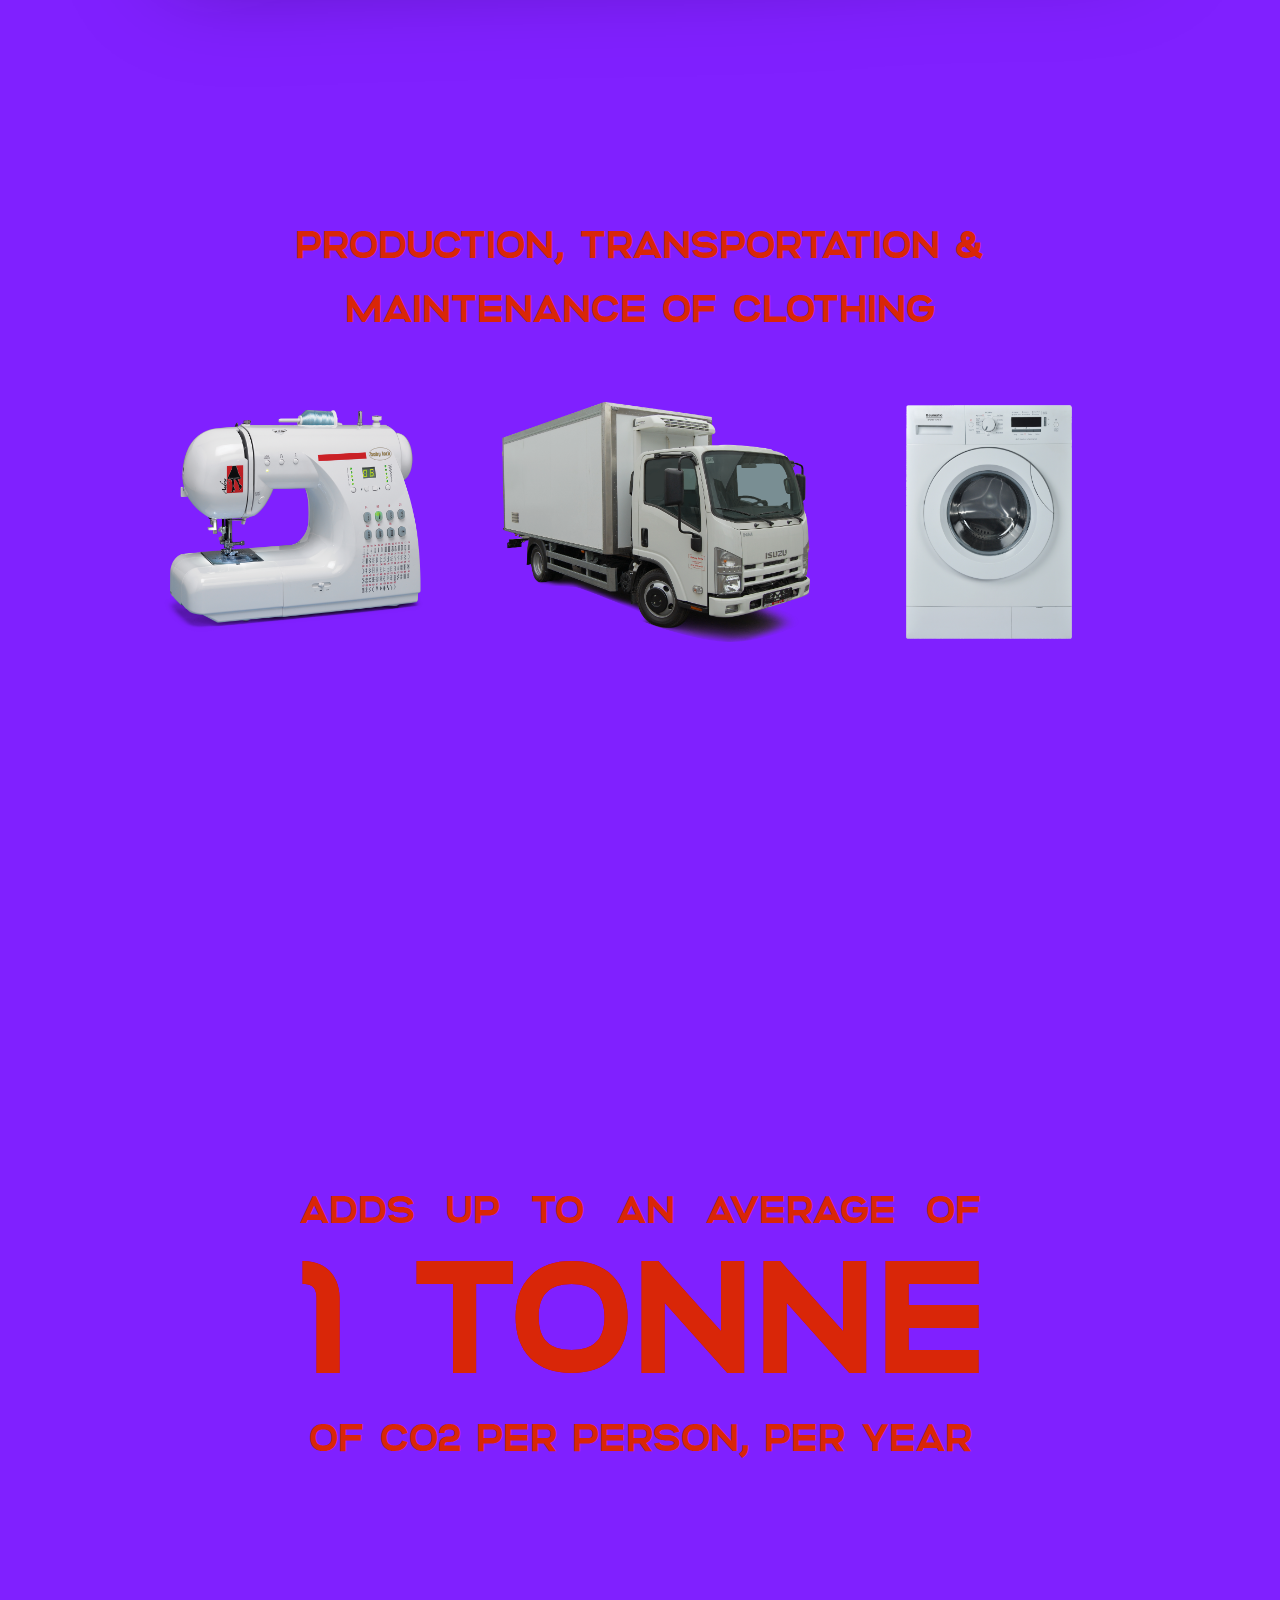
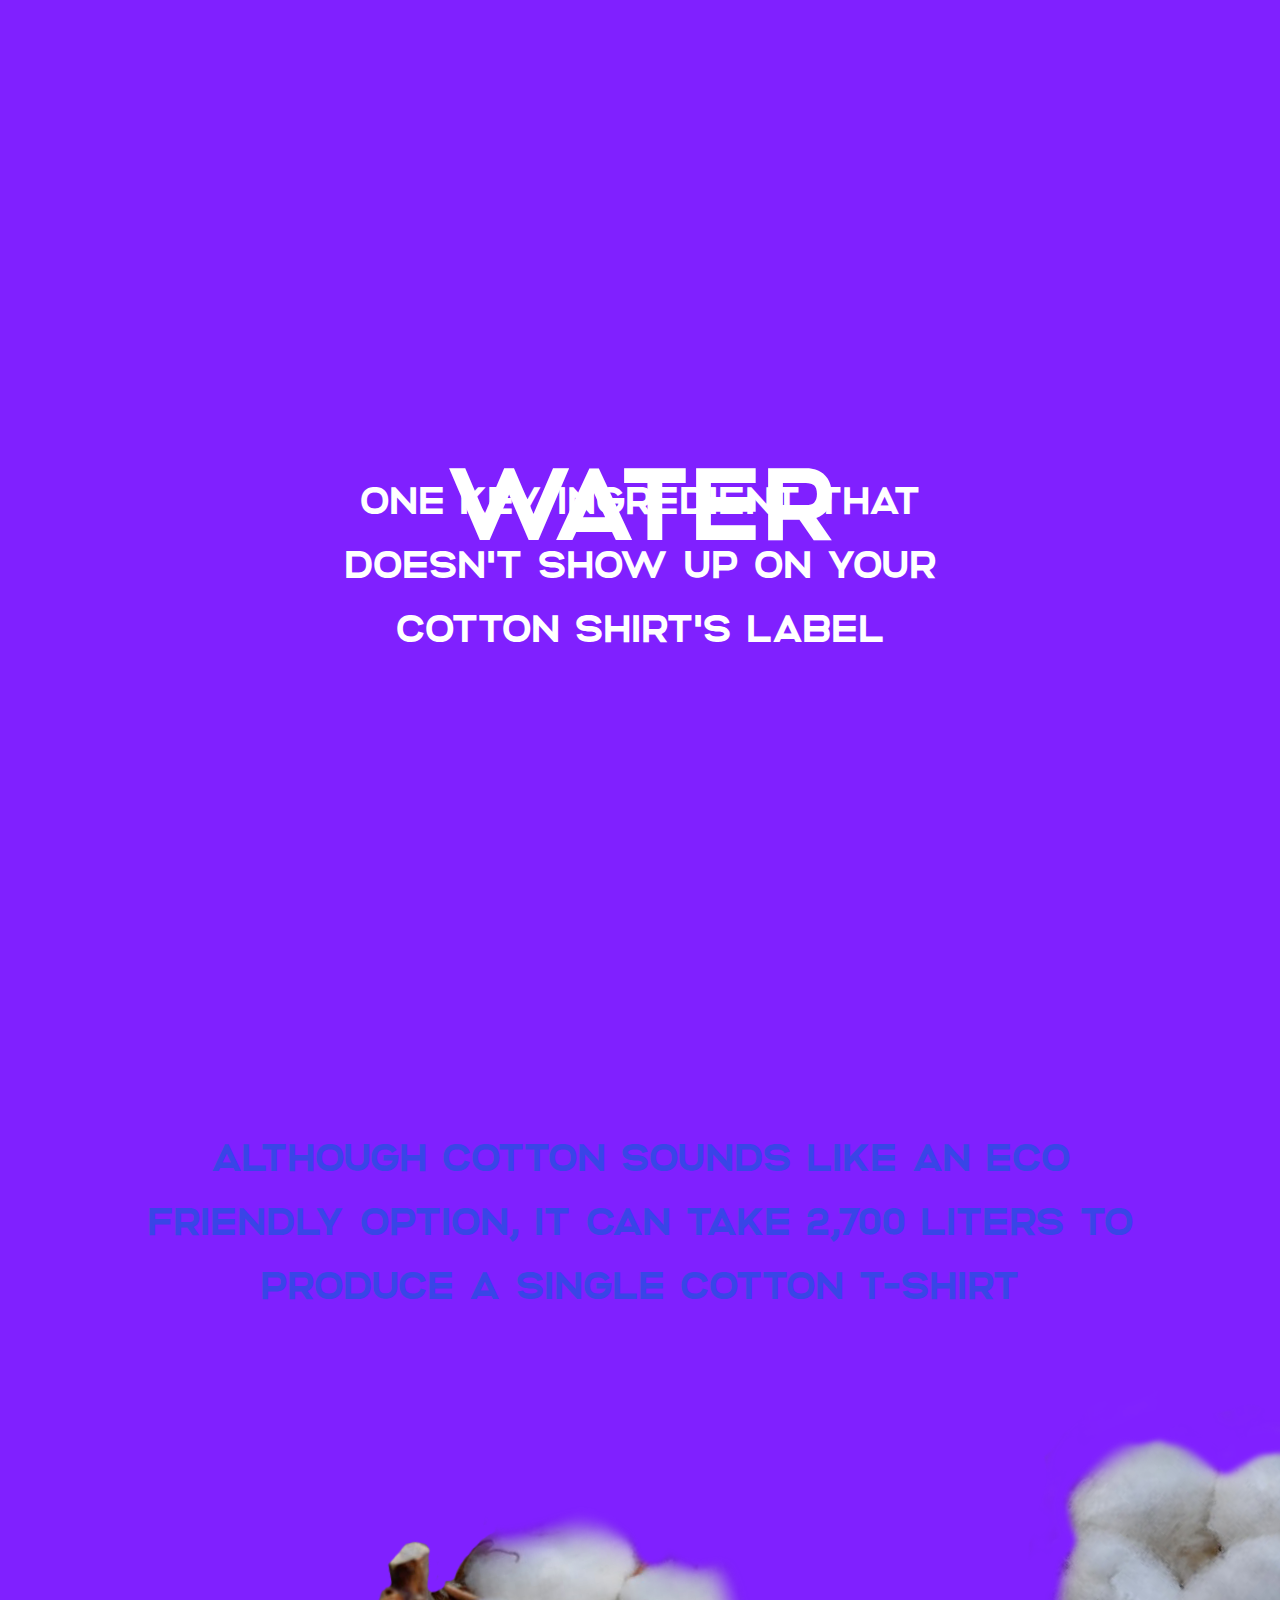
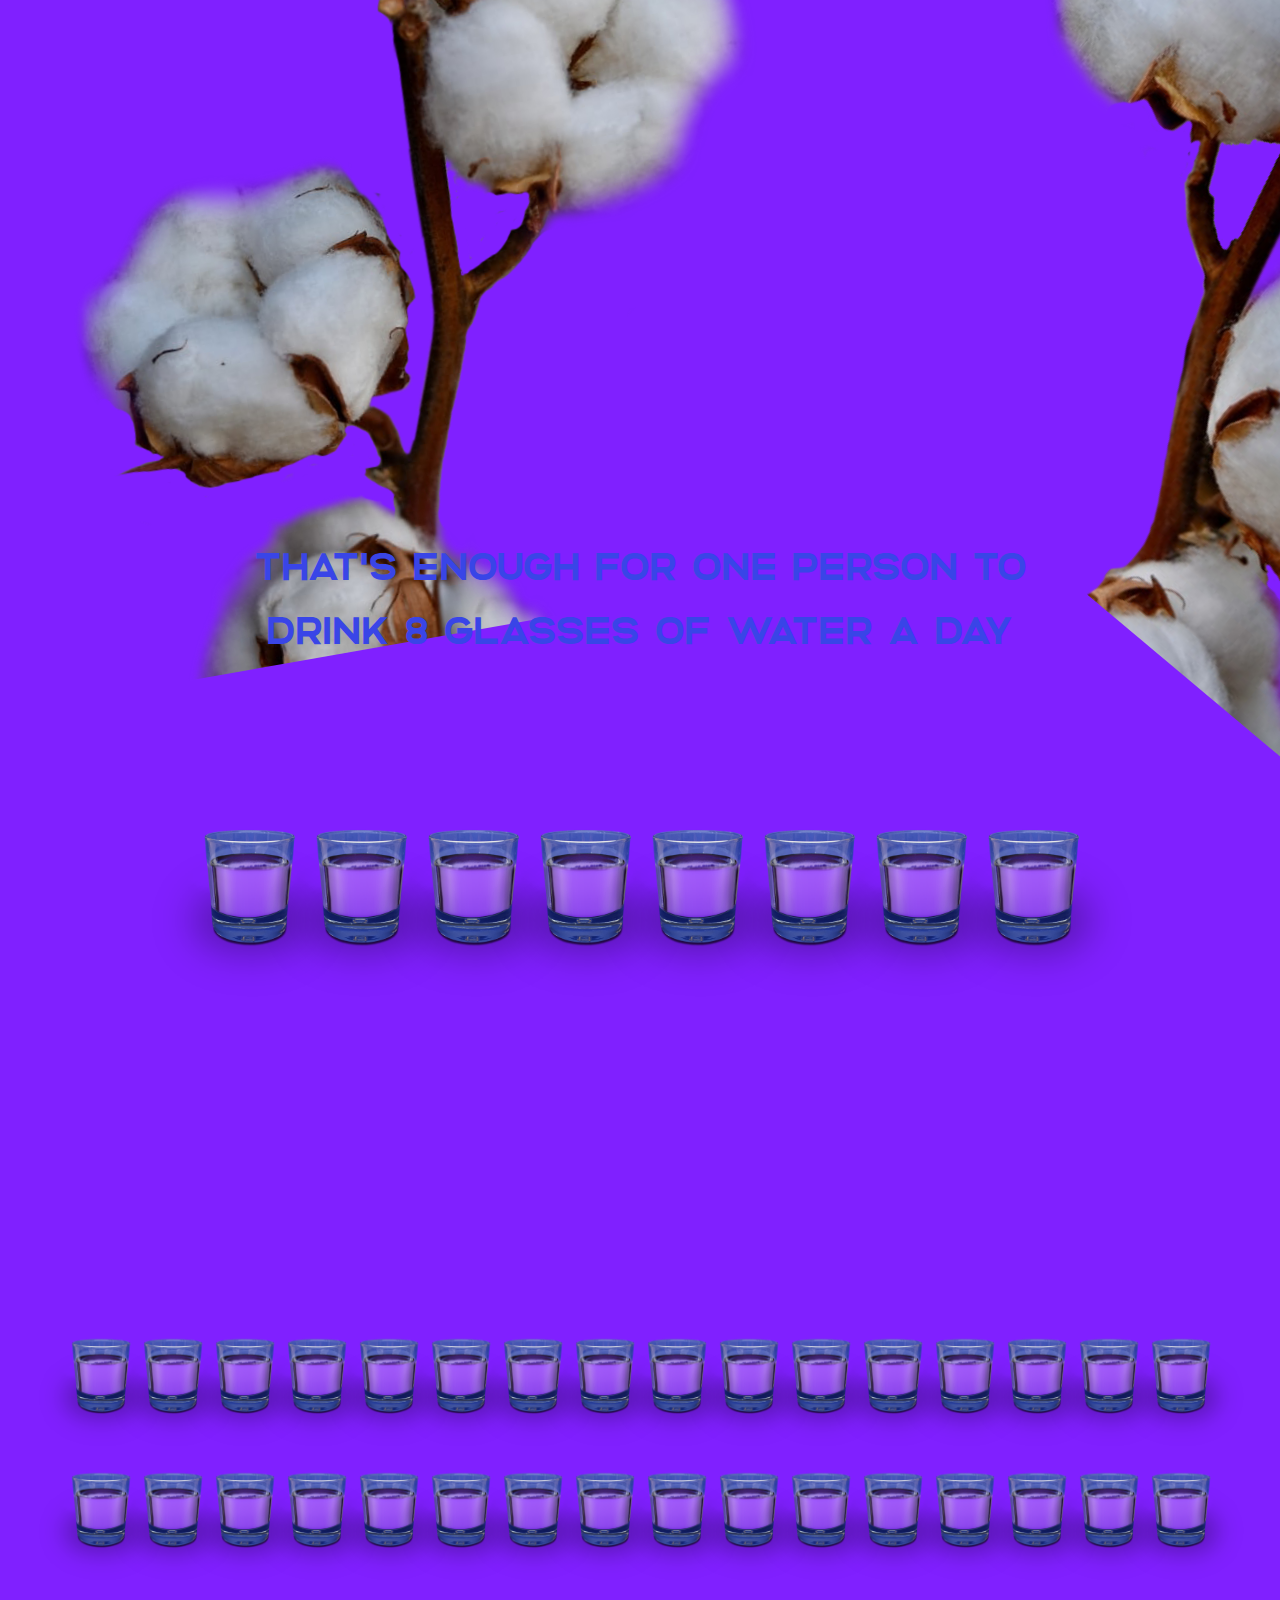
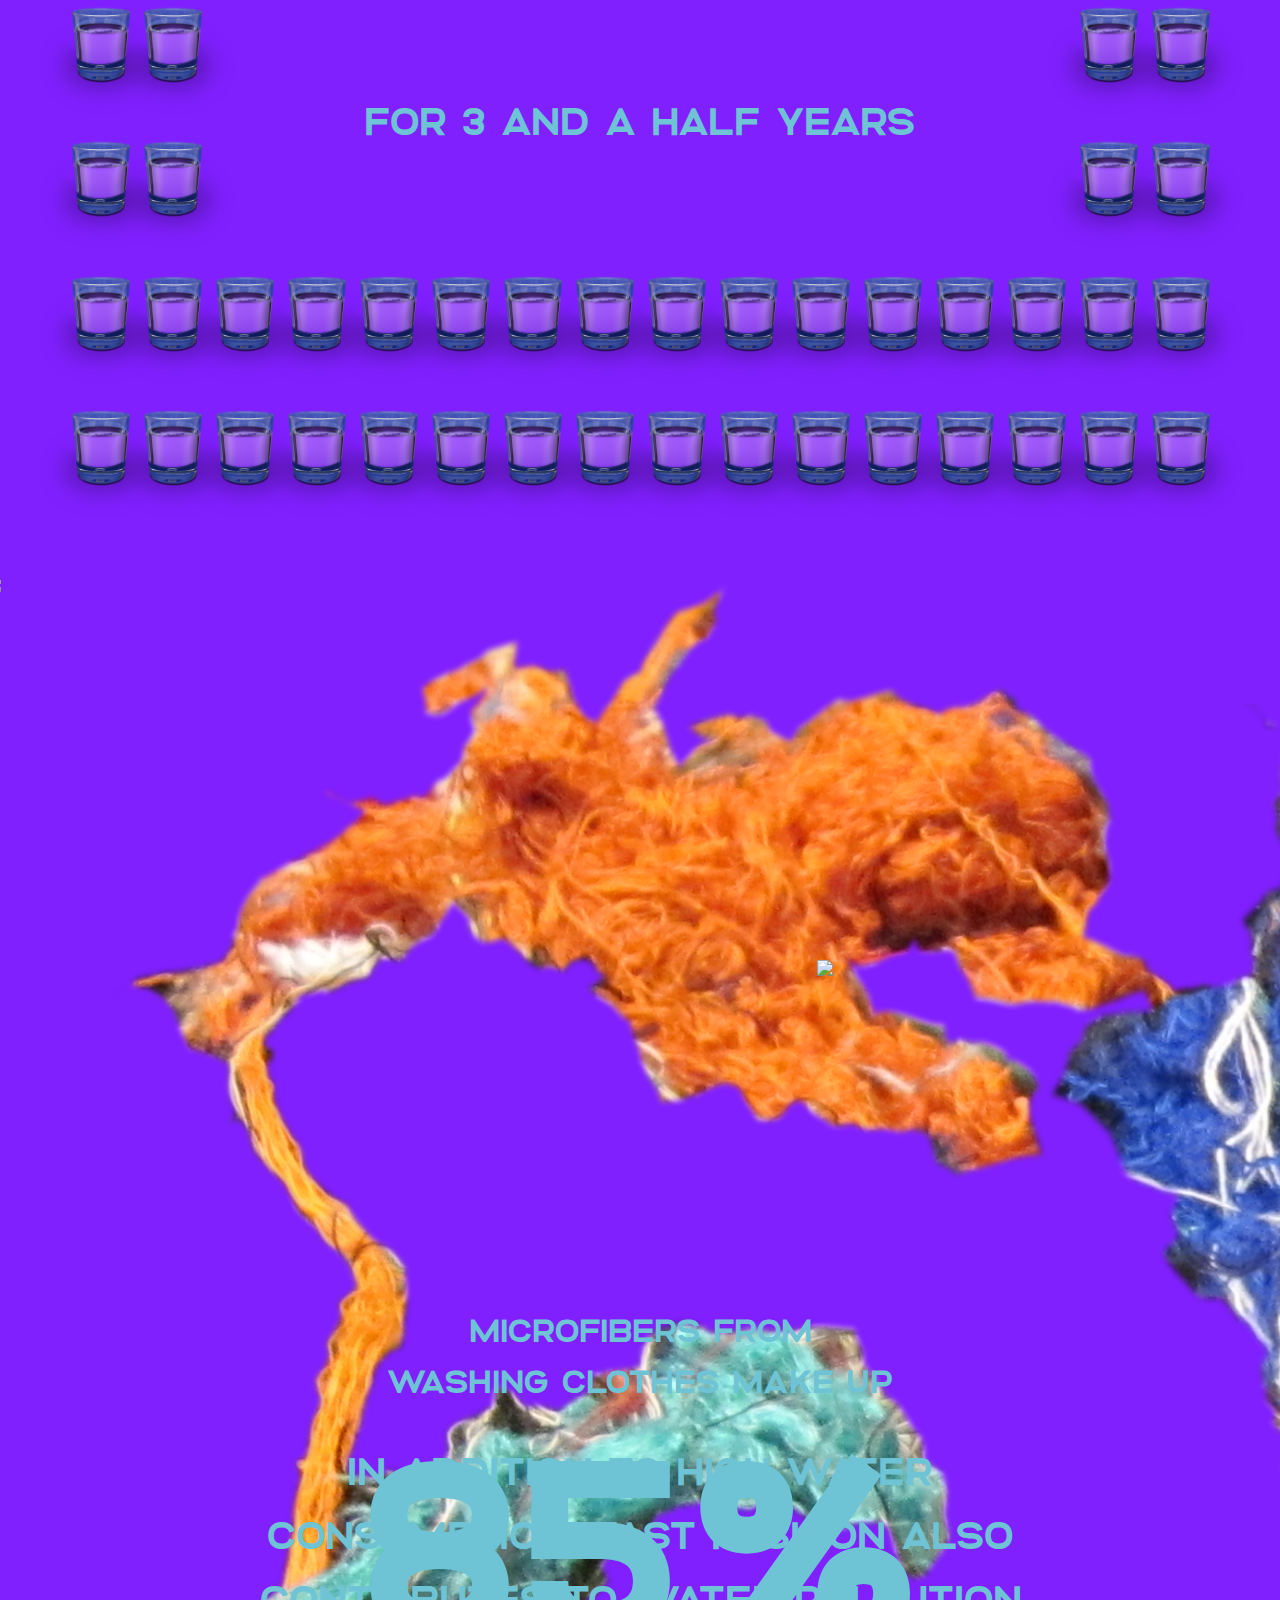
==== commit 4608d736: "added favicon" ====
--- a/index.html
+++ b/index.html
@@ -6,7 +6,8 @@
         <meta http-equiv="X-UA-Compatible" content="ie=edge">
         <title>wearbetterclothes</title>
         <link rel="stylesheet" href="css/style.css">
-        <script>history.scrollRestoration = "manual"</script> 
+        <script>history.scrollRestoration = "manual"</script>
+        <link rel="icon" type="image/png" href="images/icons/favicon.png">
 
 
     </head>
@@ -14,7 +15,7 @@
 
         <div class="preload">
             <img  id="headerLogoImg" src="images/logo-shadow.png">
-            <h3 style="margin-bottom: 15vw;">Loading...</h3>
+            <h3 id="#changeText" style="margin-bottom: 15vw;">Loading...</h3>
         </div>
 
         <div id="navigationBox">
--- a/css/style.css
+++ b/css/style.css
@@ -28,12 +28,12 @@
 
 }
 #exitButton img{
-    top: 0.2vw;
+    top: 0.1vw;
     height: 90%;
 }
 
 #topButton img{
-    top: 0.2vw;
+    top: 0.1vw;
     width: 90%;
     height: auto;
 }
@@ -121,6 +121,9 @@
     border-radius: 80px;
     font-size: 1.1vw;
     outline: none;
+    width: 40%;
+    margin: 0 1vw;
+    padding-top: 0.2vw;
 }
 
 button:hover{
@@ -480,8 +483,9 @@
     height: 50vh;
     margin-top: 15vh;
     z-index: -2;
-    width: 100%;
-        margin: 0 auto;
+    width: 100vw;
+    position: relative;
+    top: 2vw;
 }
 
 #massProduce{
@@ -1234,9 +1238,6 @@
     margin: 0 auto;
 }
 
-#thriftShopFinder h1{
-    width: 90%;
-}
 
 
 #findThriftStore{
